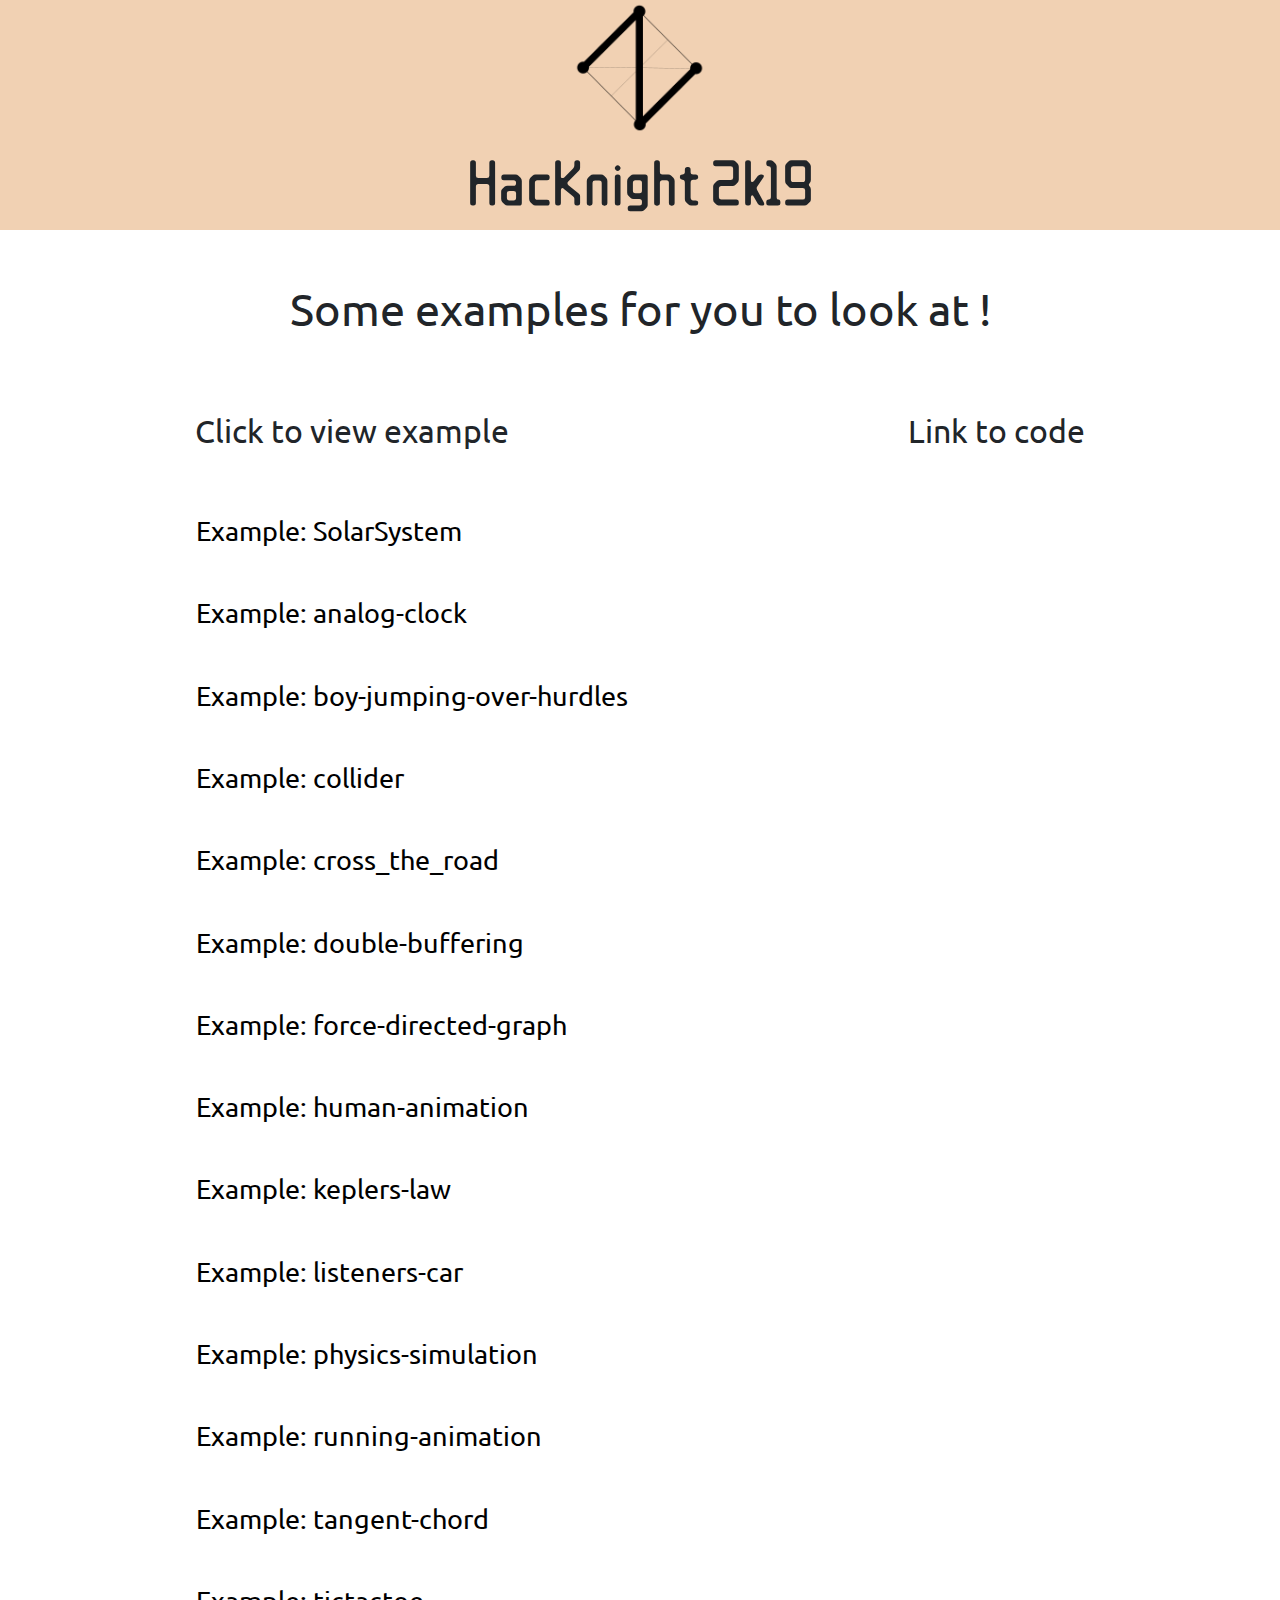
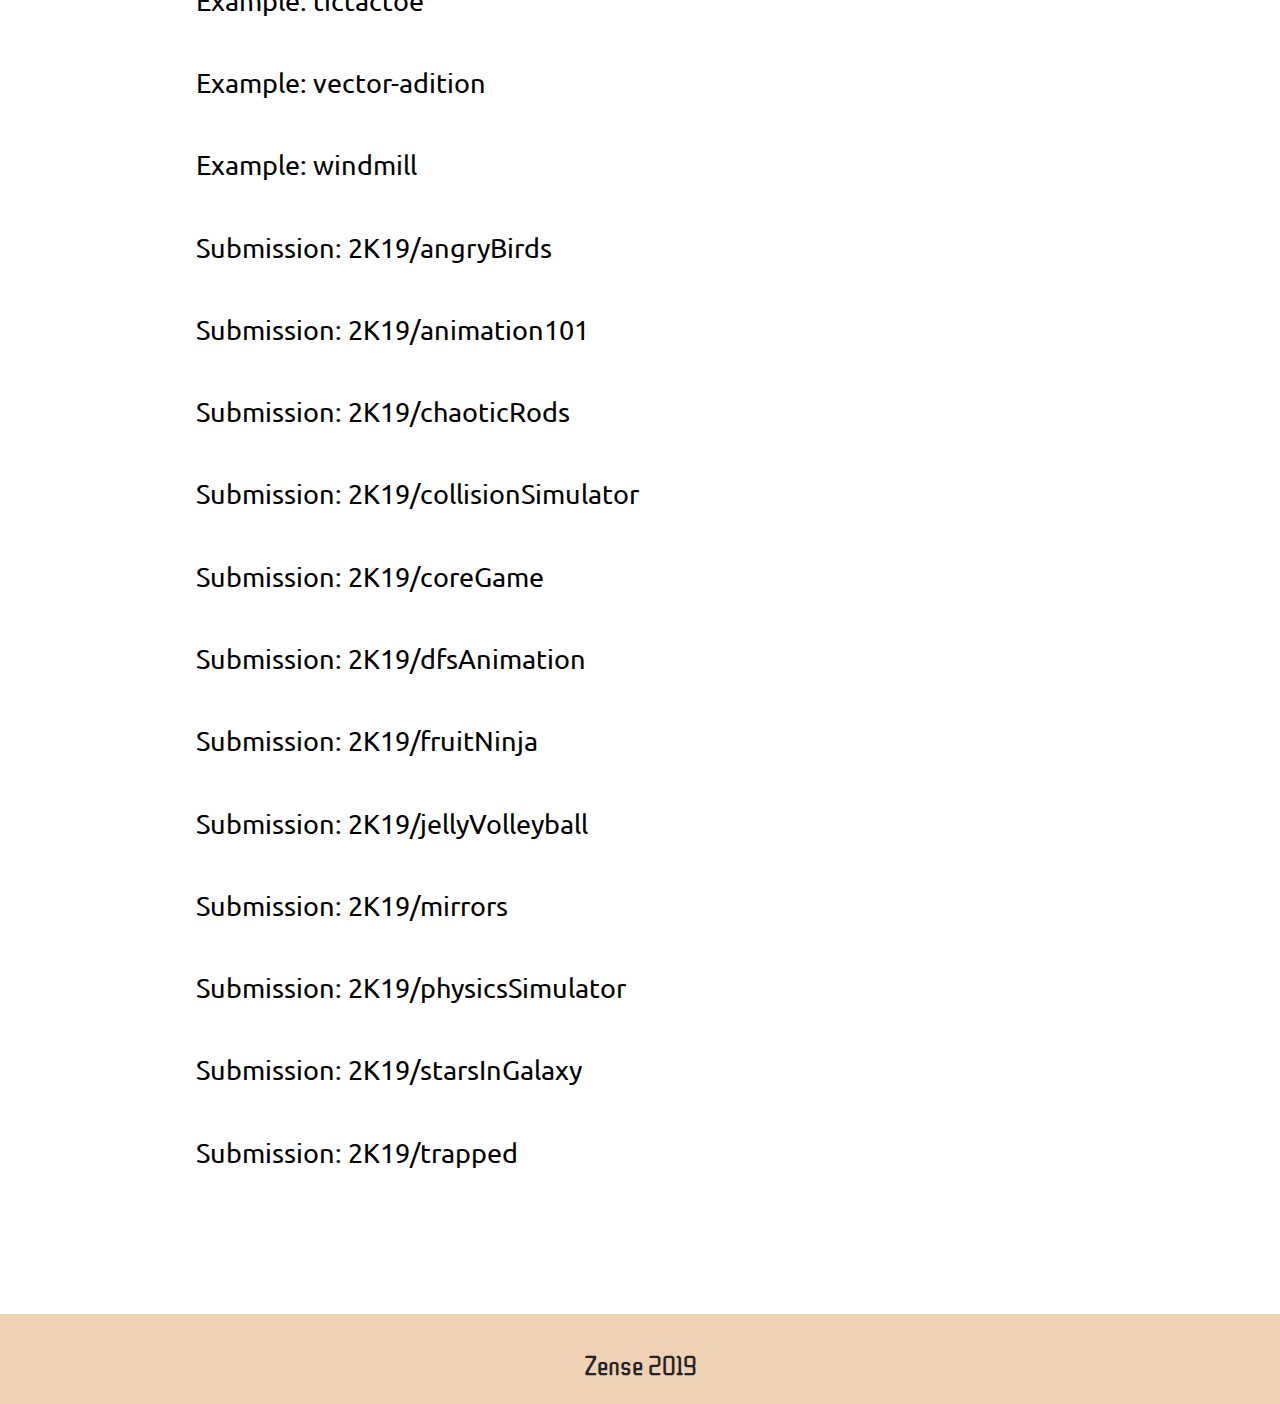
==== index.html @ ba2a3035 "Updated the frontend and the script" ====
<!DOCTYPE html>
<html lang=en>
	<head>
		<title>Zense HacKnight 2k19</title>
		<link rel="stylesheet" type="text/css" href="style.css"></link>
	
	<link rel="stylesheet" href="https://stackpath.bootstrapcdn.com/bootstrap/4.3.1/css/bootstrap.min.css" integrity="sha384-ggOyR0iXCbMQv3Xipma34MD+dH/1fQ784/j6cY/iJTQUOhcWr7x9JvoRxT2MZw1T" crossorigin="anonymous">
	<link rel ="stylesheet" href="https://cdnjs.cloudflare.com/ajax/libs/font-awesome/5.11.2/css/all.css" integrity="sha256-46qynGAkLSFpVbEBog43gvNhfrOj+BmwXdxFgVK/Kvc=" crossorigin="anonymous" /></head>
	<link href="https://fonts.googleapis.com/css?family=Ubuntu|ZCOOL+QingKe+HuangYou&display=swap" rel="stylesheet">
	<body>
		<header id="title" class="ml-auto mr-auto"><img src="./zense.png" alt="Zense" /><br />HacKnight 2k19</header>

		<label for="#links" id="label">Some examples for you to look at !</label>
		<div class="col-12 col-lg-9 ml-lg-auto mr-lg-auto">

		<div class="card border-0">
			<div class="card-body">
			<p class="guide mr-auto">Click to view example</p>
			<p class="guide float-right">Link to code</p>
		</div>
		</div>

		<div class="card border-0">
			<div class="card-body">
				<a href="./examples/SolarSystem/index.html" class="link mr-auto" target="_blank">Example: SolarSystem</a> <br>
				<a href="https://github.com/zense/Canvas-Competition/tree/examples/SolarSystem" class="link ml-auto" target="_blank"><i class="fab fa-github"></i></a><br>
			</div>
		</div>

		<div class="card border-0">
			<div class="card-body">
				<a href="./examples/analog-clock/index.html" class="link mr-auto" target="_blank">Example: analog-clock</a> <br>
				<a href="https://github.com/zense/Canvas-Competition/tree/examples/analog-clock" class="link ml-auto" target="_blank"><i class="fab fa-github"></i></a><br>
			</div>
		</div>

		<div class="card border-0">
			<div class="card-body">
				<a href="./examples/boy-jumping-over-hurdles/index.html" class="link mr-auto" target="_blank">Example: boy-jumping-over-hurdles</a> <br>
				<a href="https://github.com/zense/Canvas-Competition/tree/examples/boy-jumping-over-hurdles" class="link ml-auto" target="_blank"><i class="fab fa-github"></i></a><br>
			</div>
		</div>

		<div class="card border-0">
			<div class="card-body">
				<a href="./examples/collider/index.html" class="link mr-auto" target="_blank">Example: collider</a> <br>
				<a href="https://github.com/zense/Canvas-Competition/tree/examples/collider" class="link ml-auto" target="_blank"><i class="fab fa-github"></i></a><br>
			</div>
		</div>

		<div class="card border-0">
			<div class="card-body">
				<a href="./examples/cross_the_road/index.html" class="link mr-auto" target="_blank">Example: cross_the_road</a> <br>
				<a href="https://github.com/zense/Canvas-Competition/tree/examples/cross_the_road" class="link ml-auto" target="_blank"><i class="fab fa-github"></i></a><br>
			</div>
		</div>

		<div class="card border-0">
			<div class="card-body">
				<a href="./examples/double-buffering/index.html" class="link mr-auto" target="_blank">Example: double-buffering</a> <br>
				<a href="https://github.com/zense/Canvas-Competition/tree/examples/double-buffering" class="link ml-auto" target="_blank"><i class="fab fa-github"></i></a><br>
			</div>
		</div>

		<div class="card border-0">
			<div class="card-body">
				<a href="./examples/force-directed-graph/index.html" class="link mr-auto" target="_blank">Example: force-directed-graph</a> <br>
				<a href="https://github.com/zense/Canvas-Competition/tree/examples/force-directed-graph" class="link ml-auto" target="_blank"><i class="fab fa-github"></i></a><br>
			</div>
		</div>

		<div class="card border-0">
			<div class="card-body">
				<a href="./examples/human-animation/index.html" class="link mr-auto" target="_blank">Example: human-animation</a> <br>
				<a href="https://github.com/zense/Canvas-Competition/tree/examples/human-animation" class="link ml-auto" target="_blank"><i class="fab fa-github"></i></a><br>
			</div>
		</div>

		<div class="card border-0">
			<div class="card-body">
				<a href="./examples/keplers-law/index.html" class="link mr-auto" target="_blank">Example: keplers-law</a> <br>
				<a href="https://github.com/zense/Canvas-Competition/tree/examples/keplers-law" class="link ml-auto" target="_blank"><i class="fab fa-github"></i></a><br>
			</div>
		</div>

		<div class="card border-0">
			<div class="card-body">
				<a href="./examples/listeners-car/index.html" class="link mr-auto" target="_blank">Example: listeners-car</a> <br>
				<a href="https://github.com/zense/Canvas-Competition/tree/examples/listeners-car" class="link ml-auto" target="_blank"><i class="fab fa-github"></i></a><br>
			</div>
		</div>

		<div class="card border-0">
			<div class="card-body">
				<a href="./examples/physics-simulation/index.html" class="link mr-auto" target="_blank">Example: physics-simulation</a> <br>
				<a href="https://github.com/zense/Canvas-Competition/tree/examples/physics-simulation" class="link ml-auto" target="_blank"><i class="fab fa-github"></i></a><br>
			</div>
		</div>

		<div class="card border-0">
			<div class="card-body">
				<a href="./examples/running-animation/index.html" class="link mr-auto" target="_blank">Example: running-animation</a> <br>
				<a href="https://github.com/zense/Canvas-Competition/tree/examples/running-animation" class="link ml-auto" target="_blank"><i class="fab fa-github"></i></a><br>
			</div>
		</div>

		<div class="card border-0">
			<div class="card-body">
				<a href="./examples/tangent-chord/index.html" class="link mr-auto" target="_blank">Example: tangent-chord</a> <br>
				<a href="https://github.com/zense/Canvas-Competition/tree/examples/tangent-chord" class="link ml-auto" target="_blank"><i class="fab fa-github"></i></a><br>
			</div>
		</div>

		<div class="card border-0">
			<div class="card-body">
				<a href="./examples/tictactoe/index.html" class="link mr-auto" target="_blank">Example: tictactoe</a> <br>
				<a href="https://github.com/zense/Canvas-Competition/tree/examples/tictactoe" class="link ml-auto" target="_blank"><i class="fab fa-github"></i></a><br>
			</div>
		</div>

		<div class="card border-0">
			<div class="card-body">
				<a href="./examples/vector-adition/index.html" class="link mr-auto" target="_blank">Example: vector-adition</a> <br>
				<a href="https://github.com/zense/Canvas-Competition/tree/examples/vector-adition" class="link ml-auto" target="_blank"><i class="fab fa-github"></i></a><br>
			</div>
		</div>

		<div class="card border-0">
			<div class="card-body">
				<a href="./examples/windmill/index.html" class="link mr-auto" target="_blank">Example: windmill</a> <br>
				<a href="https://github.com/zense/Canvas-Competition/tree/examples/windmill" class="link ml-auto" target="_blank"><i class="fab fa-github"></i></a><br>
			</div>
		</div>

		<div class="card border-0">
			<div class="card-body">
				<a href="./HacKnight2K19/angryBirds/index.html" class="link mr-auto" target="_blank">Submission: 2K19/angryBirds</a> <br>
				<a href="https://github.com/zense/Canvas-Competition/tree/HacKnight2K19/angryBirds" class="link ml-auto" target="_blank"><i class="fab fa-github"></i></a><br>
			</div>
		</div>

		<div class="card border-0">
			<div class="card-body">
				<a href="./HacKnight2K19/animation101/index.html" class="link mr-auto" target="_blank">Submission: 2K19/animation101</a> <br>
				<a href="https://github.com/zense/Canvas-Competition/tree/HacKnight2K19/animation101" class="link ml-auto" target="_blank"><i class="fab fa-github"></i></a><br>
			</div>
		</div>

		<div class="card border-0">
			<div class="card-body">
				<a href="./HacKnight2K19/chaoticRods/index.html" class="link mr-auto" target="_blank">Submission: 2K19/chaoticRods</a> <br>
				<a href="https://github.com/zense/Canvas-Competition/tree/HacKnight2K19/chaoticRods" class="link ml-auto" target="_blank"><i class="fab fa-github"></i></a><br>
			</div>
		</div>

		<div class="card border-0">
			<div class="card-body">
				<a href="./HacKnight2K19/collisionSimulator/index.html" class="link mr-auto" target="_blank">Submission: 2K19/collisionSimulator</a> <br>
				<a href="https://github.com/zense/Canvas-Competition/tree/HacKnight2K19/collisionSimulator" class="link ml-auto" target="_blank"><i class="fab fa-github"></i></a><br>
			</div>
		</div>

		<div class="card border-0">
			<div class="card-body">
				<a href="./HacKnight2K19/coreGame/index.html" class="link mr-auto" target="_blank">Submission: 2K19/coreGame</a> <br>
				<a href="https://github.com/zense/Canvas-Competition/tree/HacKnight2K19/coreGame" class="link ml-auto" target="_blank"><i class="fab fa-github"></i></a><br>
			</div>
		</div>

		<div class="card border-0">
			<div class="card-body">
				<a href="./HacKnight2K19/dfsAnimation/index.html" class="link mr-auto" target="_blank">Submission: 2K19/dfsAnimation</a> <br>
				<a href="https://github.com/zense/Canvas-Competition/tree/HacKnight2K19/dfsAnimation" class="link ml-auto" target="_blank"><i class="fab fa-github"></i></a><br>
			</div>
		</div>

		<div class="card border-0">
			<div class="card-body">
				<a href="./HacKnight2K19/fruitNinja/index.html" class="link mr-auto" target="_blank">Submission: 2K19/fruitNinja</a> <br>
				<a href="https://github.com/zense/Canvas-Competition/tree/HacKnight2K19/fruitNinja" class="link ml-auto" target="_blank"><i class="fab fa-github"></i></a><br>
			</div>
		</div>

		<div class="card border-0">
			<div class="card-body">
				<a href="./HacKnight2K19/jellyVolleyball/index.html" class="link mr-auto" target="_blank">Submission: 2K19/jellyVolleyball</a> <br>
				<a href="https://github.com/zense/Canvas-Competition/tree/HacKnight2K19/jellyVolleyball" class="link ml-auto" target="_blank"><i class="fab fa-github"></i></a><br>
			</div>
		</div>

		<div class="card border-0">
			<div class="card-body">
				<a href="./HacKnight2K19/mirrors/index.html" class="link mr-auto" target="_blank">Submission: 2K19/mirrors</a> <br>
				<a href="https://github.com/zense/Canvas-Competition/tree/HacKnight2K19/mirrors" class="link ml-auto" target="_blank"><i class="fab fa-github"></i></a><br>
			</div>
		</div>

		<div class="card border-0">
			<div class="card-body">
				<a href="./HacKnight2K19/physicsSimulator/index.html" class="link mr-auto" target="_blank">Submission: 2K19/physicsSimulator</a> <br>
				<a href="https://github.com/zense/Canvas-Competition/tree/HacKnight2K19/physicsSimulator" class="link ml-auto" target="_blank"><i class="fab fa-github"></i></a><br>
			</div>
		</div>

		<div class="card border-0">
			<div class="card-body">
				<a href="./HacKnight2K19/starsInGalaxy/index.html" class="link mr-auto" target="_blank">Submission: 2K19/starsInGalaxy</a> <br>
				<a href="https://github.com/zense/Canvas-Competition/tree/HacKnight2K19/starsInGalaxy" class="link ml-auto" target="_blank"><i class="fab fa-github"></i></a><br>
			</div>
		</div>

		<div class="card border-0">
			<div class="card-body">
				<a href="./HacKnight2K19/trapped/index.html" class="link mr-auto" target="_blank">Submission: 2K19/trapped</a> <br>
				<a href="https://github.com/zense/Canvas-Competition/tree/HacKnight2K19/trapped" class="link ml-auto" target="_blank"><i class="fab fa-github"></i></a><br>
			</div>
		</div>

		</div>
			
		<br /><br /><br /><br /><br />
		<footer id="ending">Zense 2019</footer></body>
</html>
---- style.css ----
html, body{
    width: 100vw;
    height: 100vh;
    padding: 0;
    margin: 0;
    text-decoration: none;
}

img{
    max-width: 15vh;
    max-height: 15vw;
}

header{
    font-family: 'ZCOOL QingKe HuangYou', cursive;
}

#title{
    padding: 0;
    margin: 0;
    
    position: relative;
    
    top: 0;
    left: 0;

    width: 100vw;
    height: auto;
    
    background-color: rgba(238, 198, 160, 0.8);
    text-align: center;
    font-size: 7vh;
}

#ending{
    padding: 0;
    padding-top: 3.4vh;    
    position: relative;

    width: 100vw;
    height: 10vh;
    
    background-color: rgba(238, 198, 160, 0.8);
    text-align: center;
    font-family: 'ZCOOL QingKe HuangYou', cursive;
    font-size: 3vh;
}

#label{
    width: 100vw;
    font-size: 5vh;
    position: relative;
    margin: 5vh;
    margin-right: 0;
    margin-left: 0;
    text-align: center;
    font-family: 'Ubuntu', sans-serif;
}

.guide{
    width: auto;
    font-size: 3.5vh;
    font-family: 'Ubuntu', sans-serif;
}

.link{
    text-decoration: none;
    color: black;
    font-family: 'Ubuntu', sans-serif;
    font-size: 3vh;
    margin: 0.1vh;
}

.card{
    width: auto;
    text-align: center;
    border: 0px black;
}

.card-body{
    display: flex;
    flex-direction: row;
    width: auto;
    font-family: 'Ubuntu', sans-serif;
}

.ml-auto{
    padding-right: 5vw;
}

@media (max-width: 768px){
    #title{
        font: Helvetica;
        font-size: 5vw;
    }

    .col-12{
        padding: 0;
        margin: 0;
    }
}
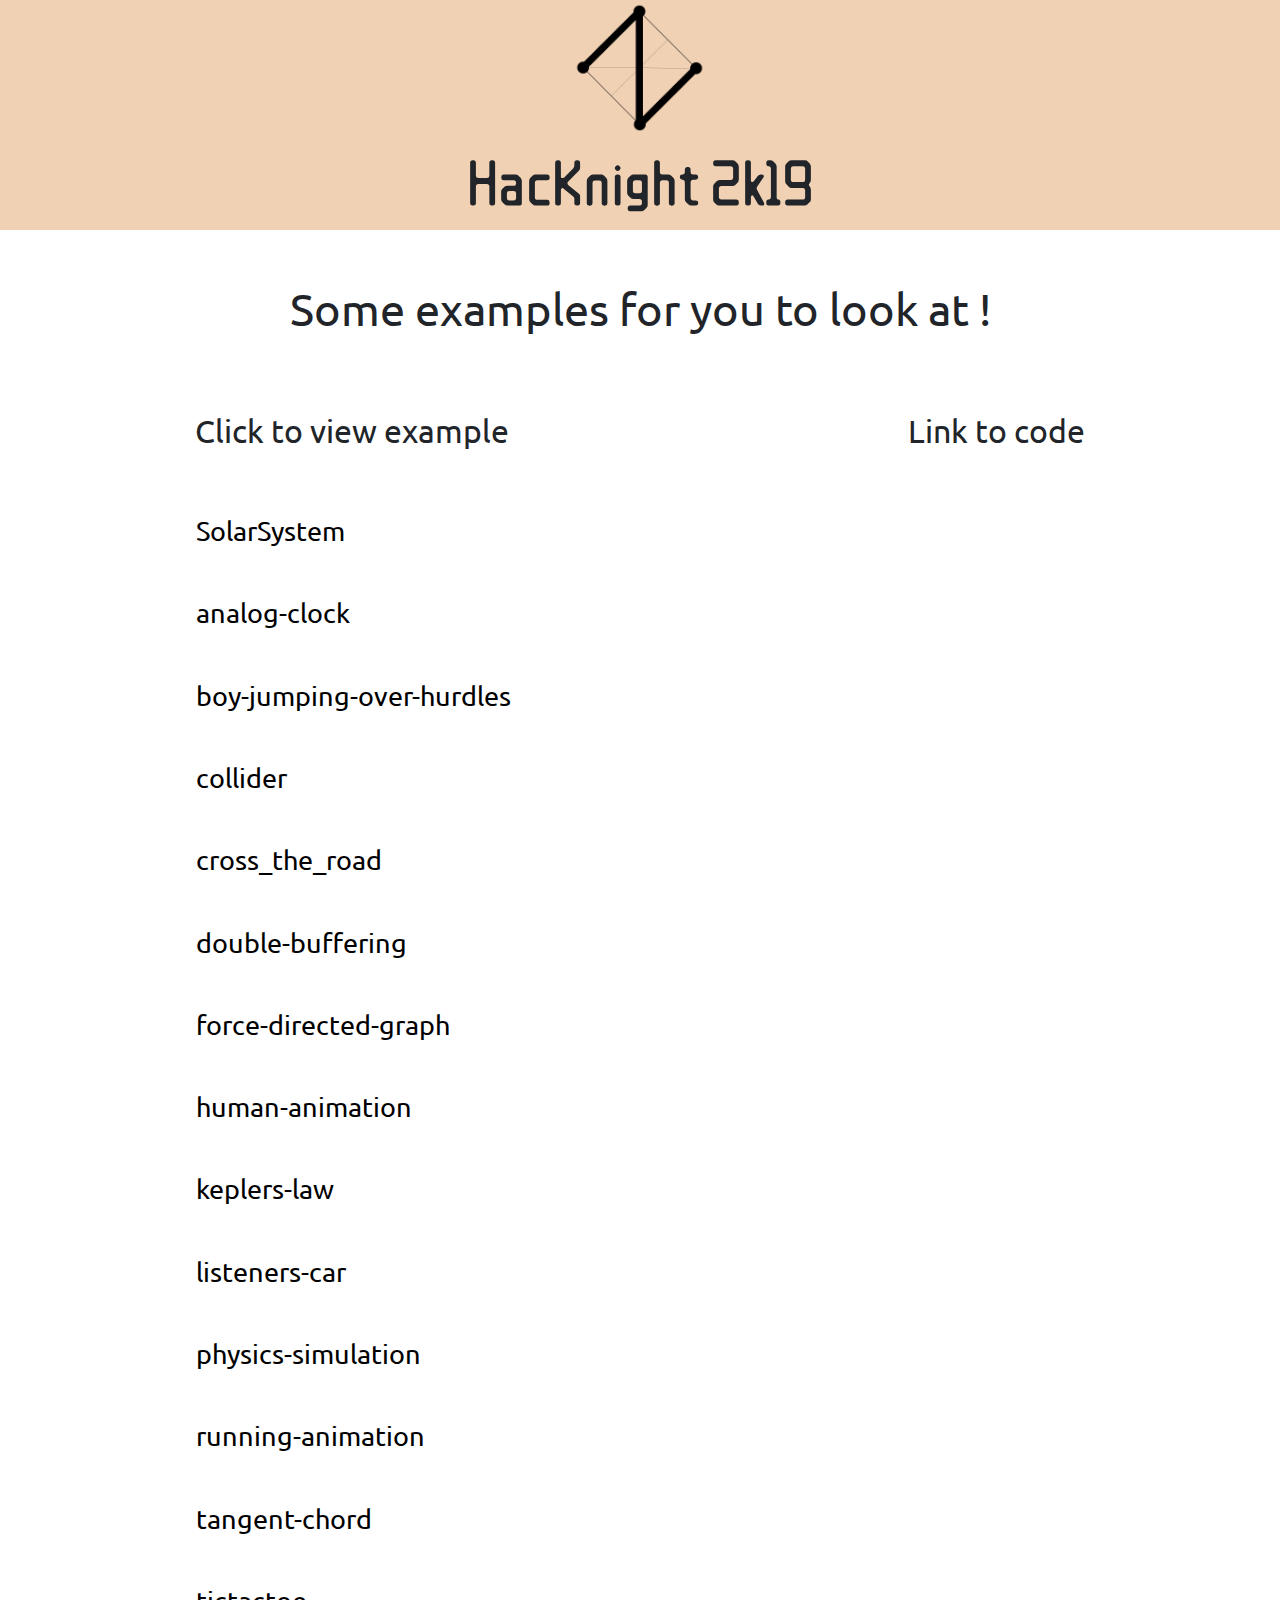
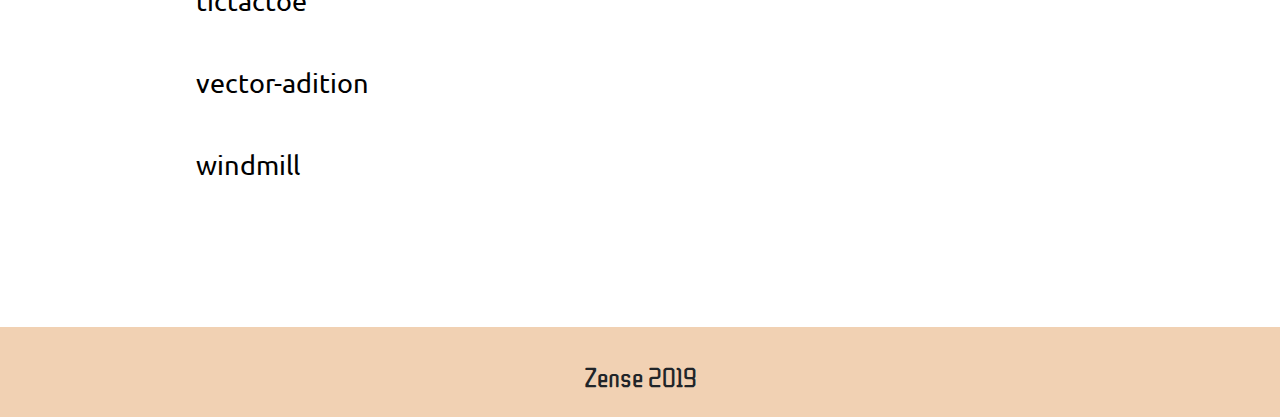
==== commit 2f43aad5: "Updated the frontend and the script" ====
--- a/index.html
+++ b/index.html
@@ -22,197 +22,113 @@
 
 		<div class="card border-0">
 			<div class="card-body">
-				<a href="./examples/SolarSystem/index.html" class="link mr-auto" target="_blank">Example: SolarSystem</a> <br>
+				<a href="./examples/SolarSystem/index.html" class="link mr-auto" target="_blank">SolarSystem</a> <br>
 				<a href="https://github.com/zense/Canvas-Competition/tree/examples/SolarSystem" class="link ml-auto" target="_blank"><i class="fab fa-github"></i></a><br>
 			</div>
 		</div>
 
 		<div class="card border-0">
 			<div class="card-body">
-				<a href="./examples/analog-clock/index.html" class="link mr-auto" target="_blank">Example: analog-clock</a> <br>
+				<a href="./examples/analog-clock/index.html" class="link mr-auto" target="_blank">analog-clock</a> <br>
 				<a href="https://github.com/zense/Canvas-Competition/tree/examples/analog-clock" class="link ml-auto" target="_blank"><i class="fab fa-github"></i></a><br>
 			</div>
 		</div>
 
 		<div class="card border-0">
 			<div class="card-body">
-				<a href="./examples/boy-jumping-over-hurdles/index.html" class="link mr-auto" target="_blank">Example: boy-jumping-over-hurdles</a> <br>
+				<a href="./examples/boy-jumping-over-hurdles/index.html" class="link mr-auto" target="_blank">boy-jumping-over-hurdles</a> <br>
 				<a href="https://github.com/zense/Canvas-Competition/tree/examples/boy-jumping-over-hurdles" class="link ml-auto" target="_blank"><i class="fab fa-github"></i></a><br>
 			</div>
 		</div>
 
 		<div class="card border-0">
 			<div class="card-body">
-				<a href="./examples/collider/index.html" class="link mr-auto" target="_blank">Example: collider</a> <br>
+				<a href="./examples/collider/index.html" class="link mr-auto" target="_blank">collider</a> <br>
 				<a href="https://github.com/zense/Canvas-Competition/tree/examples/collider" class="link ml-auto" target="_blank"><i class="fab fa-github"></i></a><br>
 			</div>
 		</div>
 
 		<div class="card border-0">
 			<div class="card-body">
-				<a href="./examples/cross_the_road/index.html" class="link mr-auto" target="_blank">Example: cross_the_road</a> <br>
+				<a href="./examples/cross_the_road/index.html" class="link mr-auto" target="_blank">cross_the_road</a> <br>
 				<a href="https://github.com/zense/Canvas-Competition/tree/examples/cross_the_road" class="link ml-auto" target="_blank"><i class="fab fa-github"></i></a><br>
 			</div>
 		</div>
 
 		<div class="card border-0">
 			<div class="card-body">
-				<a href="./examples/double-buffering/index.html" class="link mr-auto" target="_blank">Example: double-buffering</a> <br>
+				<a href="./examples/double-buffering/index.html" class="link mr-auto" target="_blank">double-buffering</a> <br>
 				<a href="https://github.com/zense/Canvas-Competition/tree/examples/double-buffering" class="link ml-auto" target="_blank"><i class="fab fa-github"></i></a><br>
 			</div>
 		</div>
 
 		<div class="card border-0">
 			<div class="card-body">
-				<a href="./examples/force-directed-graph/index.html" class="link mr-auto" target="_blank">Example: force-directed-graph</a> <br>
+				<a href="./examples/force-directed-graph/index.html" class="link mr-auto" target="_blank">force-directed-graph</a> <br>
 				<a href="https://github.com/zense/Canvas-Competition/tree/examples/force-directed-graph" class="link ml-auto" target="_blank"><i class="fab fa-github"></i></a><br>
 			</div>
 		</div>
 
 		<div class="card border-0">
 			<div class="card-body">
-				<a href="./examples/human-animation/index.html" class="link mr-auto" target="_blank">Example: human-animation</a> <br>
+				<a href="./examples/human-animation/index.html" class="link mr-auto" target="_blank">human-animation</a> <br>
 				<a href="https://github.com/zense/Canvas-Competition/tree/examples/human-animation" class="link ml-auto" target="_blank"><i class="fab fa-github"></i></a><br>
 			</div>
 		</div>
 
 		<div class="card border-0">
 			<div class="card-body">
-				<a href="./examples/keplers-law/index.html" class="link mr-auto" target="_blank">Example: keplers-law</a> <br>
+				<a href="./examples/keplers-law/index.html" class="link mr-auto" target="_blank">keplers-law</a> <br>
 				<a href="https://github.com/zense/Canvas-Competition/tree/examples/keplers-law" class="link ml-auto" target="_blank"><i class="fab fa-github"></i></a><br>
 			</div>
 		</div>
 
 		<div class="card border-0">
 			<div class="card-body">
-				<a href="./examples/listeners-car/index.html" class="link mr-auto" target="_blank">Example: listeners-car</a> <br>
+				<a href="./examples/listeners-car/index.html" class="link mr-auto" target="_blank">listeners-car</a> <br>
 				<a href="https://github.com/zense/Canvas-Competition/tree/examples/listeners-car" class="link ml-auto" target="_blank"><i class="fab fa-github"></i></a><br>
 			</div>
 		</div>
 
 		<div class="card border-0">
 			<div class="card-body">
-				<a href="./examples/physics-simulation/index.html" class="link mr-auto" target="_blank">Example: physics-simulation</a> <br>
+				<a href="./examples/physics-simulation/index.html" class="link mr-auto" target="_blank">physics-simulation</a> <br>
 				<a href="https://github.com/zense/Canvas-Competition/tree/examples/physics-simulation" class="link ml-auto" target="_blank"><i class="fab fa-github"></i></a><br>
 			</div>
 		</div>
 
 		<div class="card border-0">
 			<div class="card-body">
-				<a href="./examples/running-animation/index.html" class="link mr-auto" target="_blank">Example: running-animation</a> <br>
+				<a href="./examples/running-animation/index.html" class="link mr-auto" target="_blank">running-animation</a> <br>
 				<a href="https://github.com/zense/Canvas-Competition/tree/examples/running-animation" class="link ml-auto" target="_blank"><i class="fab fa-github"></i></a><br>
 			</div>
 		</div>
 
 		<div class="card border-0">
 			<div class="card-body">
-				<a href="./examples/tangent-chord/index.html" class="link mr-auto" target="_blank">Example: tangent-chord</a> <br>
+				<a href="./examples/tangent-chord/index.html" class="link mr-auto" target="_blank">tangent-chord</a> <br>
 				<a href="https://github.com/zense/Canvas-Competition/tree/examples/tangent-chord" class="link ml-auto" target="_blank"><i class="fab fa-github"></i></a><br>
 			</div>
 		</div>
 
 		<div class="card border-0">
 			<div class="card-body">
-				<a href="./examples/tictactoe/index.html" class="link mr-auto" target="_blank">Example: tictactoe</a> <br>
+				<a href="./examples/tictactoe/index.html" class="link mr-auto" target="_blank">tictactoe</a> <br>
 				<a href="https://github.com/zense/Canvas-Competition/tree/examples/tictactoe" class="link ml-auto" target="_blank"><i class="fab fa-github"></i></a><br>
 			</div>
 		</div>
 
 		<div class="card border-0">
 			<div class="card-body">
-				<a href="./examples/vector-adition/index.html" class="link mr-auto" target="_blank">Example: vector-adition</a> <br>
+				<a href="./examples/vector-adition/index.html" class="link mr-auto" target="_blank">vector-adition</a> <br>
 				<a href="https://github.com/zense/Canvas-Competition/tree/examples/vector-adition" class="link ml-auto" target="_blank"><i class="fab fa-github"></i></a><br>
 			</div>
 		</div>
 
 		<div class="card border-0">
 			<div class="card-body">
-				<a href="./examples/windmill/index.html" class="link mr-auto" target="_blank">Example: windmill</a> <br>
+				<a href="./examples/windmill/index.html" class="link mr-auto" target="_blank">windmill</a> <br>
 				<a href="https://github.com/zense/Canvas-Competition/tree/examples/windmill" class="link ml-auto" target="_blank"><i class="fab fa-github"></i></a><br>
-			</div>
-		</div>
-
-		<div class="card border-0">
-			<div class="card-body">
-				<a href="./HacKnight2K19/angryBirds/index.html" class="link mr-auto" target="_blank">Submission: 2K19/angryBirds</a> <br>
-				<a href="https://github.com/zense/Canvas-Competition/tree/HacKnight2K19/angryBirds" class="link ml-auto" target="_blank"><i class="fab fa-github"></i></a><br>
-			</div>
-		</div>
-
-		<div class="card border-0">
-			<div class="card-body">
-				<a href="./HacKnight2K19/animation101/index.html" class="link mr-auto" target="_blank">Submission: 2K19/animation101</a> <br>
-				<a href="https://github.com/zense/Canvas-Competition/tree/HacKnight2K19/animation101" class="link ml-auto" target="_blank"><i class="fab fa-github"></i></a><br>
-			</div>
-		</div>
-
-		<div class="card border-0">
-			<div class="card-body">
-				<a href="./HacKnight2K19/chaoticRods/index.html" class="link mr-auto" target="_blank">Submission: 2K19/chaoticRods</a> <br>
-				<a href="https://github.com/zense/Canvas-Competition/tree/HacKnight2K19/chaoticRods" class="link ml-auto" target="_blank"><i class="fab fa-github"></i></a><br>
-			</div>
-		</div>
-
-		<div class="card border-0">
-			<div class="card-body">
-				<a href="./HacKnight2K19/collisionSimulator/index.html" class="link mr-auto" target="_blank">Submission: 2K19/collisionSimulator</a> <br>
-				<a href="https://github.com/zense/Canvas-Competition/tree/HacKnight2K19/collisionSimulator" class="link ml-auto" target="_blank"><i class="fab fa-github"></i></a><br>
-			</div>
-		</div>
-
-		<div class="card border-0">
-			<div class="card-body">
-				<a href="./HacKnight2K19/coreGame/index.html" class="link mr-auto" target="_blank">Submission: 2K19/coreGame</a> <br>
-				<a href="https://github.com/zense/Canvas-Competition/tree/HacKnight2K19/coreGame" class="link ml-auto" target="_blank"><i class="fab fa-github"></i></a><br>
-			</div>
-		</div>
-
-		<div class="card border-0">
-			<div class="card-body">
-				<a href="./HacKnight2K19/dfsAnimation/index.html" class="link mr-auto" target="_blank">Submission: 2K19/dfsAnimation</a> <br>
-				<a href="https://github.com/zense/Canvas-Competition/tree/HacKnight2K19/dfsAnimation" class="link ml-auto" target="_blank"><i class="fab fa-github"></i></a><br>
-			</div>
-		</div>
-
-		<div class="card border-0">
-			<div class="card-body">
-				<a href="./HacKnight2K19/fruitNinja/index.html" class="link mr-auto" target="_blank">Submission: 2K19/fruitNinja</a> <br>
-				<a href="https://github.com/zense/Canvas-Competition/tree/HacKnight2K19/fruitNinja" class="link ml-auto" target="_blank"><i class="fab fa-github"></i></a><br>
-			</div>
-		</div>
-
-		<div class="card border-0">
-			<div class="card-body">
-				<a href="./HacKnight2K19/jellyVolleyball/index.html" class="link mr-auto" target="_blank">Submission: 2K19/jellyVolleyball</a> <br>
-				<a href="https://github.com/zense/Canvas-Competition/tree/HacKnight2K19/jellyVolleyball" class="link ml-auto" target="_blank"><i class="fab fa-github"></i></a><br>
-			</div>
-		</div>
-
-		<div class="card border-0">
-			<div class="card-body">
-				<a href="./HacKnight2K19/mirrors/index.html" class="link mr-auto" target="_blank">Submission: 2K19/mirrors</a> <br>
-				<a href="https://github.com/zense/Canvas-Competition/tree/HacKnight2K19/mirrors" class="link ml-auto" target="_blank"><i class="fab fa-github"></i></a><br>
-			</div>
-		</div>
-
-		<div class="card border-0">
-			<div class="card-body">
-				<a href="./HacKnight2K19/physicsSimulator/index.html" class="link mr-auto" target="_blank">Submission: 2K19/physicsSimulator</a> <br>
-				<a href="https://github.com/zense/Canvas-Competition/tree/HacKnight2K19/physicsSimulator" class="link ml-auto" target="_blank"><i class="fab fa-github"></i></a><br>
-			</div>
-		</div>
-
-		<div class="card border-0">
-			<div class="card-body">
-				<a href="./HacKnight2K19/starsInGalaxy/index.html" class="link mr-auto" target="_blank">Submission: 2K19/starsInGalaxy</a> <br>
-				<a href="https://github.com/zense/Canvas-Competition/tree/HacKnight2K19/starsInGalaxy" class="link ml-auto" target="_blank"><i class="fab fa-github"></i></a><br>
-			</div>
-		</div>
-
-		<div class="card border-0">
-			<div class="card-body">
-				<a href="./HacKnight2K19/trapped/index.html" class="link mr-auto" target="_blank">Submission: 2K19/trapped</a> <br>
-				<a href="https://github.com/zense/Canvas-Competition/tree/HacKnight2K19/trapped" class="link ml-auto" target="_blank"><i class="fab fa-github"></i></a><br>
 			</div>
 		</div>
 
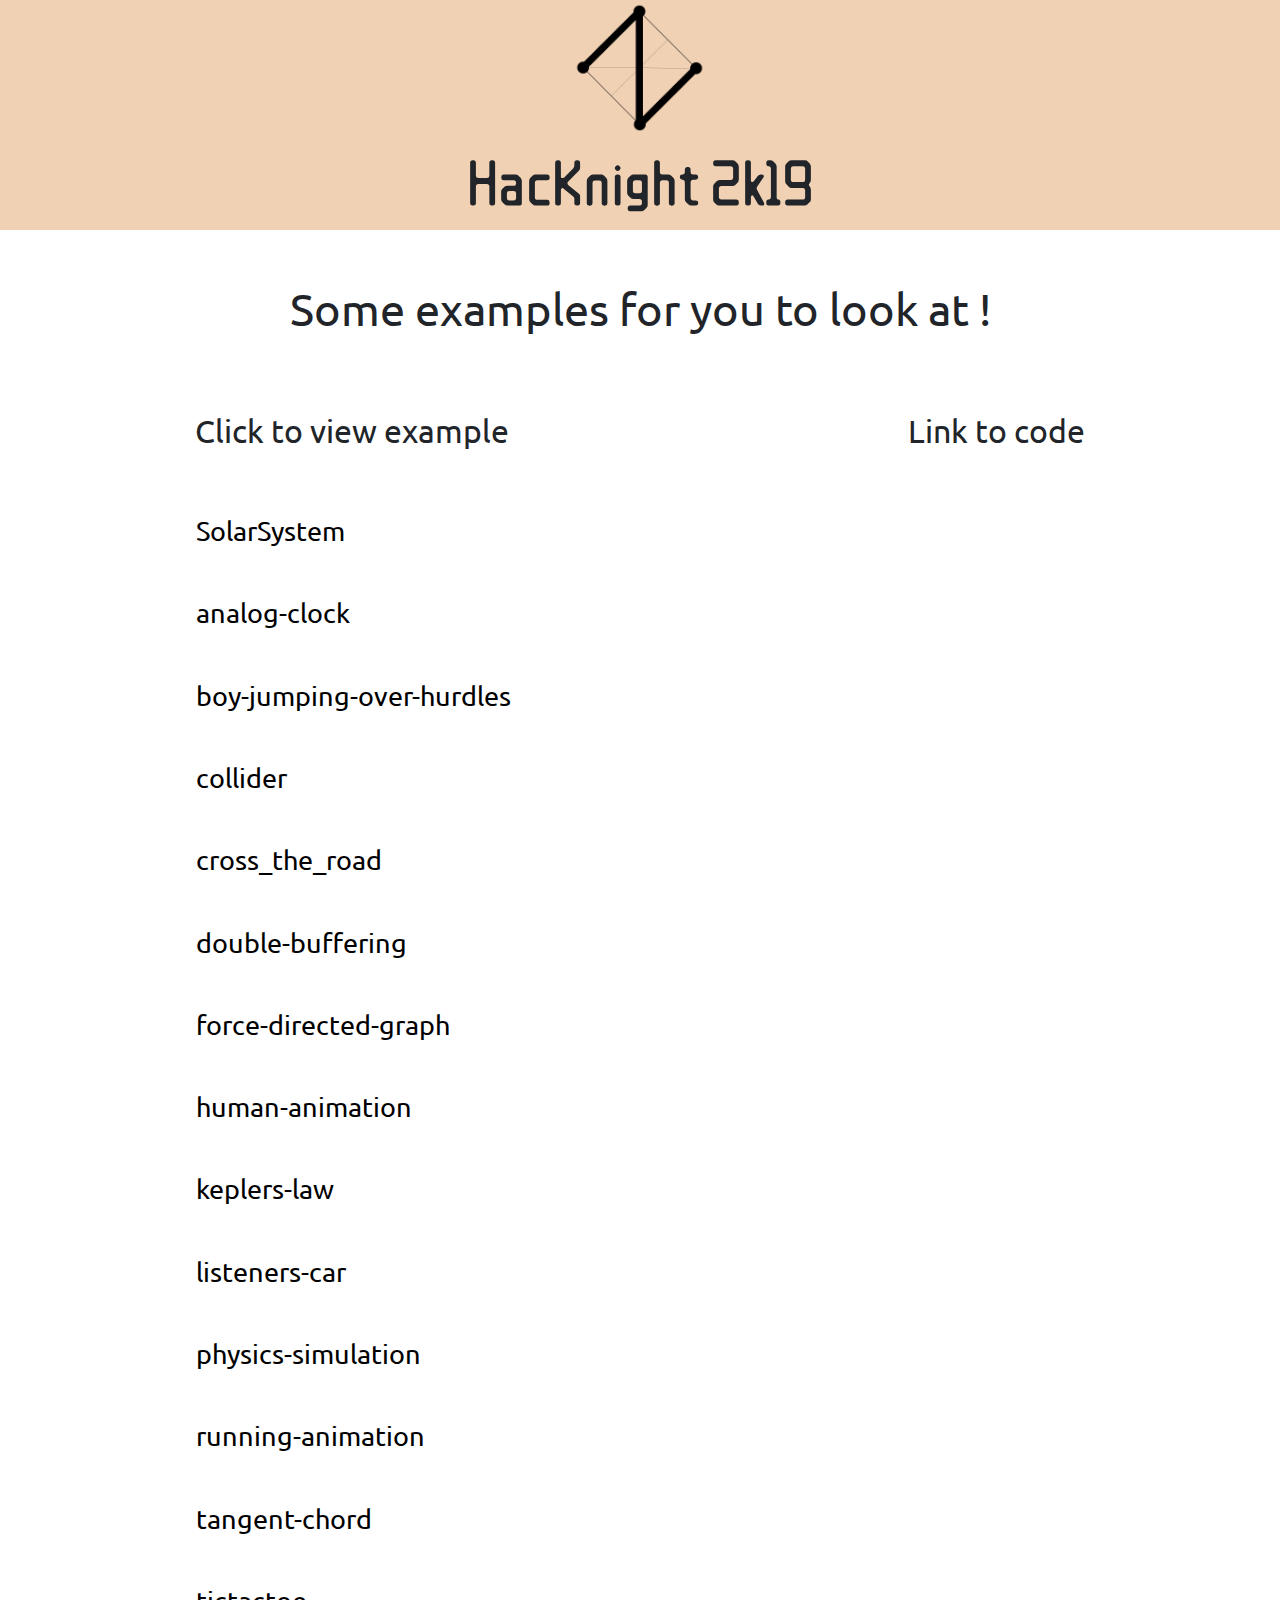
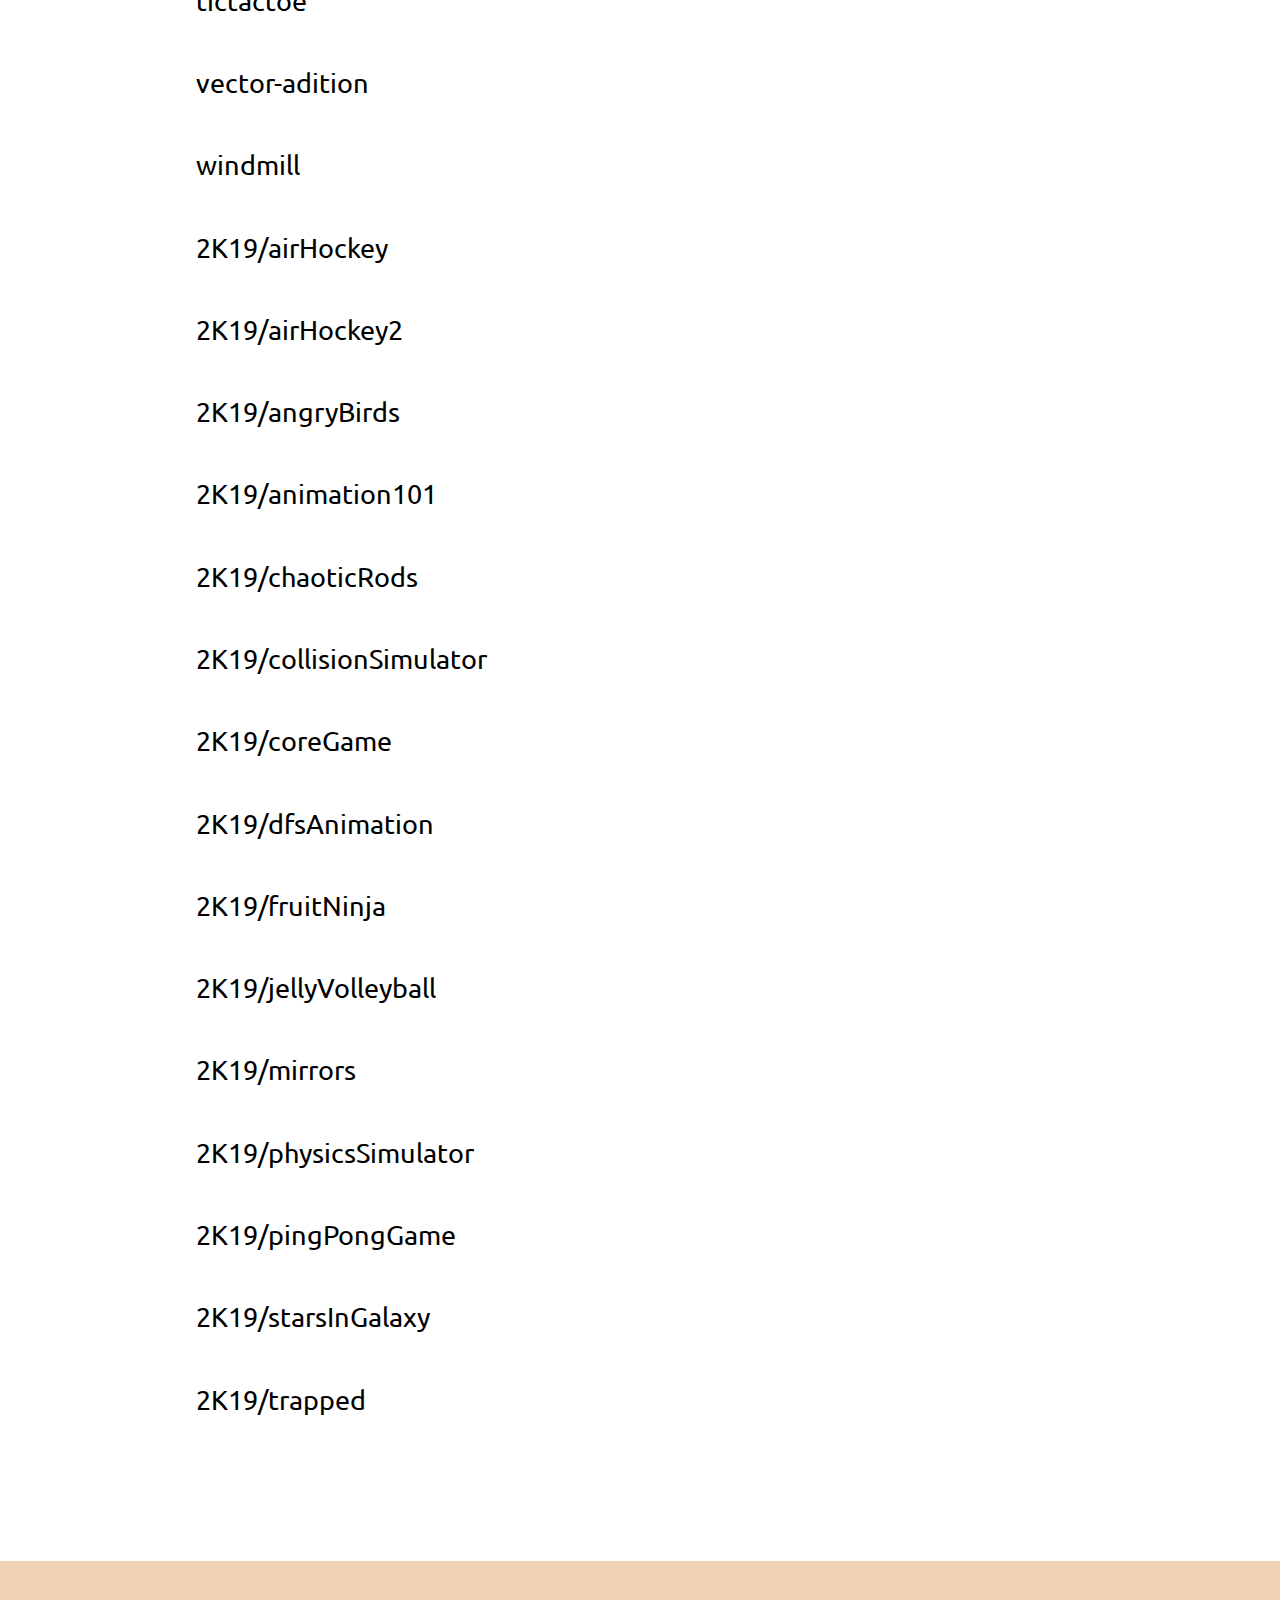
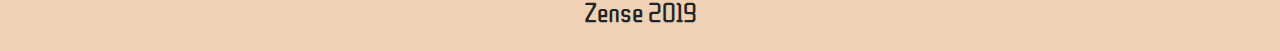
==== commit c1f77b3a: "Updated the frontend and the script" ====
--- a/index.html
+++ b/index.html
@@ -132,6 +132,111 @@
 			</div>
 		</div>
 
+		<div class="card border-0">
+			<div class="card-body">
+				<a href="./HacKnight2K19/airHockey/index.html" class="link mr-auto" target="_blank">2K19/airHockey</a> <br>
+				<a href="https://github.com/zense/Canvas-Competition/tree/HacKnight2K19/airHockey" class="link ml-auto" target="_blank"><i class="fab fa-github"></i></a><br>
+			</div>
+		</div>
+
+		<div class="card border-0">
+			<div class="card-body">
+				<a href="./HacKnight2K19/airHockey2/index.html" class="link mr-auto" target="_blank">2K19/airHockey2</a> <br>
+				<a href="https://github.com/zense/Canvas-Competition/tree/HacKnight2K19/airHockey2" class="link ml-auto" target="_blank"><i class="fab fa-github"></i></a><br>
+			</div>
+		</div>
+
+		<div class="card border-0">
+			<div class="card-body">
+				<a href="./HacKnight2K19/angryBirds/index.html" class="link mr-auto" target="_blank">2K19/angryBirds</a> <br>
+				<a href="https://github.com/zense/Canvas-Competition/tree/HacKnight2K19/angryBirds" class="link ml-auto" target="_blank"><i class="fab fa-github"></i></a><br>
+			</div>
+		</div>
+
+		<div class="card border-0">
+			<div class="card-body">
+				<a href="./HacKnight2K19/animation101/index.html" class="link mr-auto" target="_blank">2K19/animation101</a> <br>
+				<a href="https://github.com/zense/Canvas-Competition/tree/HacKnight2K19/animation101" class="link ml-auto" target="_blank"><i class="fab fa-github"></i></a><br>
+			</div>
+		</div>
+
+		<div class="card border-0">
+			<div class="card-body">
+				<a href="./HacKnight2K19/chaoticRods/index.html" class="link mr-auto" target="_blank">2K19/chaoticRods</a> <br>
+				<a href="https://github.com/zense/Canvas-Competition/tree/HacKnight2K19/chaoticRods" class="link ml-auto" target="_blank"><i class="fab fa-github"></i></a><br>
+			</div>
+		</div>
+
+		<div class="card border-0">
+			<div class="card-body">
+				<a href="./HacKnight2K19/collisionSimulator/index.html" class="link mr-auto" target="_blank">2K19/collisionSimulator</a> <br>
+				<a href="https://github.com/zense/Canvas-Competition/tree/HacKnight2K19/collisionSimulator" class="link ml-auto" target="_blank"><i class="fab fa-github"></i></a><br>
+			</div>
+		</div>
+
+		<div class="card border-0">
+			<div class="card-body">
+				<a href="./HacKnight2K19/coreGame/index.html" class="link mr-auto" target="_blank">2K19/coreGame</a> <br>
+				<a href="https://github.com/zense/Canvas-Competition/tree/HacKnight2K19/coreGame" class="link ml-auto" target="_blank"><i class="fab fa-github"></i></a><br>
+			</div>
+		</div>
+
+		<div class="card border-0">
+			<div class="card-body">
+				<a href="./HacKnight2K19/dfsAnimation/index.html" class="link mr-auto" target="_blank">2K19/dfsAnimation</a> <br>
+				<a href="https://github.com/zense/Canvas-Competition/tree/HacKnight2K19/dfsAnimation" class="link ml-auto" target="_blank"><i class="fab fa-github"></i></a><br>
+			</div>
+		</div>
+
+		<div class="card border-0">
+			<div class="card-body">
+				<a href="./HacKnight2K19/fruitNinja/index.html" class="link mr-auto" target="_blank">2K19/fruitNinja</a> <br>
+				<a href="https://github.com/zense/Canvas-Competition/tree/HacKnight2K19/fruitNinja" class="link ml-auto" target="_blank"><i class="fab fa-github"></i></a><br>
+			</div>
+		</div>
+
+		<div class="card border-0">
+			<div class="card-body">
+				<a href="./HacKnight2K19/jellyVolleyball/index.html" class="link mr-auto" target="_blank">2K19/jellyVolleyball</a> <br>
+				<a href="https://github.com/zense/Canvas-Competition/tree/HacKnight2K19/jellyVolleyball" class="link ml-auto" target="_blank"><i class="fab fa-github"></i></a><br>
+			</div>
+		</div>
+
+		<div class="card border-0">
+			<div class="card-body">
+				<a href="./HacKnight2K19/mirrors/index.html" class="link mr-auto" target="_blank">2K19/mirrors</a> <br>
+				<a href="https://github.com/zense/Canvas-Competition/tree/HacKnight2K19/mirrors" class="link ml-auto" target="_blank"><i class="fab fa-github"></i></a><br>
+			</div>
+		</div>
+
+		<div class="card border-0">
+			<div class="card-body">
+				<a href="./HacKnight2K19/physicsSimulator/index.html" class="link mr-auto" target="_blank">2K19/physicsSimulator</a> <br>
+				<a href="https://github.com/zense/Canvas-Competition/tree/HacKnight2K19/physicsSimulator" class="link ml-auto" target="_blank"><i class="fab fa-github"></i></a><br>
+			</div>
+		</div>
+
+		<div class="card border-0">
+			<div class="card-body">
+				<a href="./HacKnight2K19/pingPongGame/index.html" class="link mr-auto" target="_blank">2K19/pingPongGame</a> <br>
+				<a href="https://github.com/zense/Canvas-Competition/tree/HacKnight2K19/pingPongGame" class="link ml-auto" target="_blank"><i class="fab fa-github"></i></a><br>
+			</div>
+		</div>
+
+		<div class="card border-0">
+			<div class="card-body">
+				<a href="./HacKnight2K19/starsInGalaxy/index.html" class="link mr-auto" target="_blank">2K19/starsInGalaxy</a> <br>
+				<a href="https://github.com/zense/Canvas-Competition/tree/HacKnight2K19/starsInGalaxy" class="link ml-auto" target="_blank"><i class="fab fa-github"></i></a><br>
+			</div>
+		</div>
+
+		<div class="card border-0">
+			<div class="card-body">
+				<a href="./HacKnight2K19/trapped/index.html" class="link mr-auto" target="_blank">2K19/trapped</a> <br>
+				<a href="https://github.com/zense/Canvas-Competition/tree/HacKnight2K19/trapped" class="link ml-auto" target="_blank"><i class="fab fa-github"></i></a><br>
+			</div>
+		</div>
+
 		</div>
 			
 		<br /><br /><br /><br /><br />
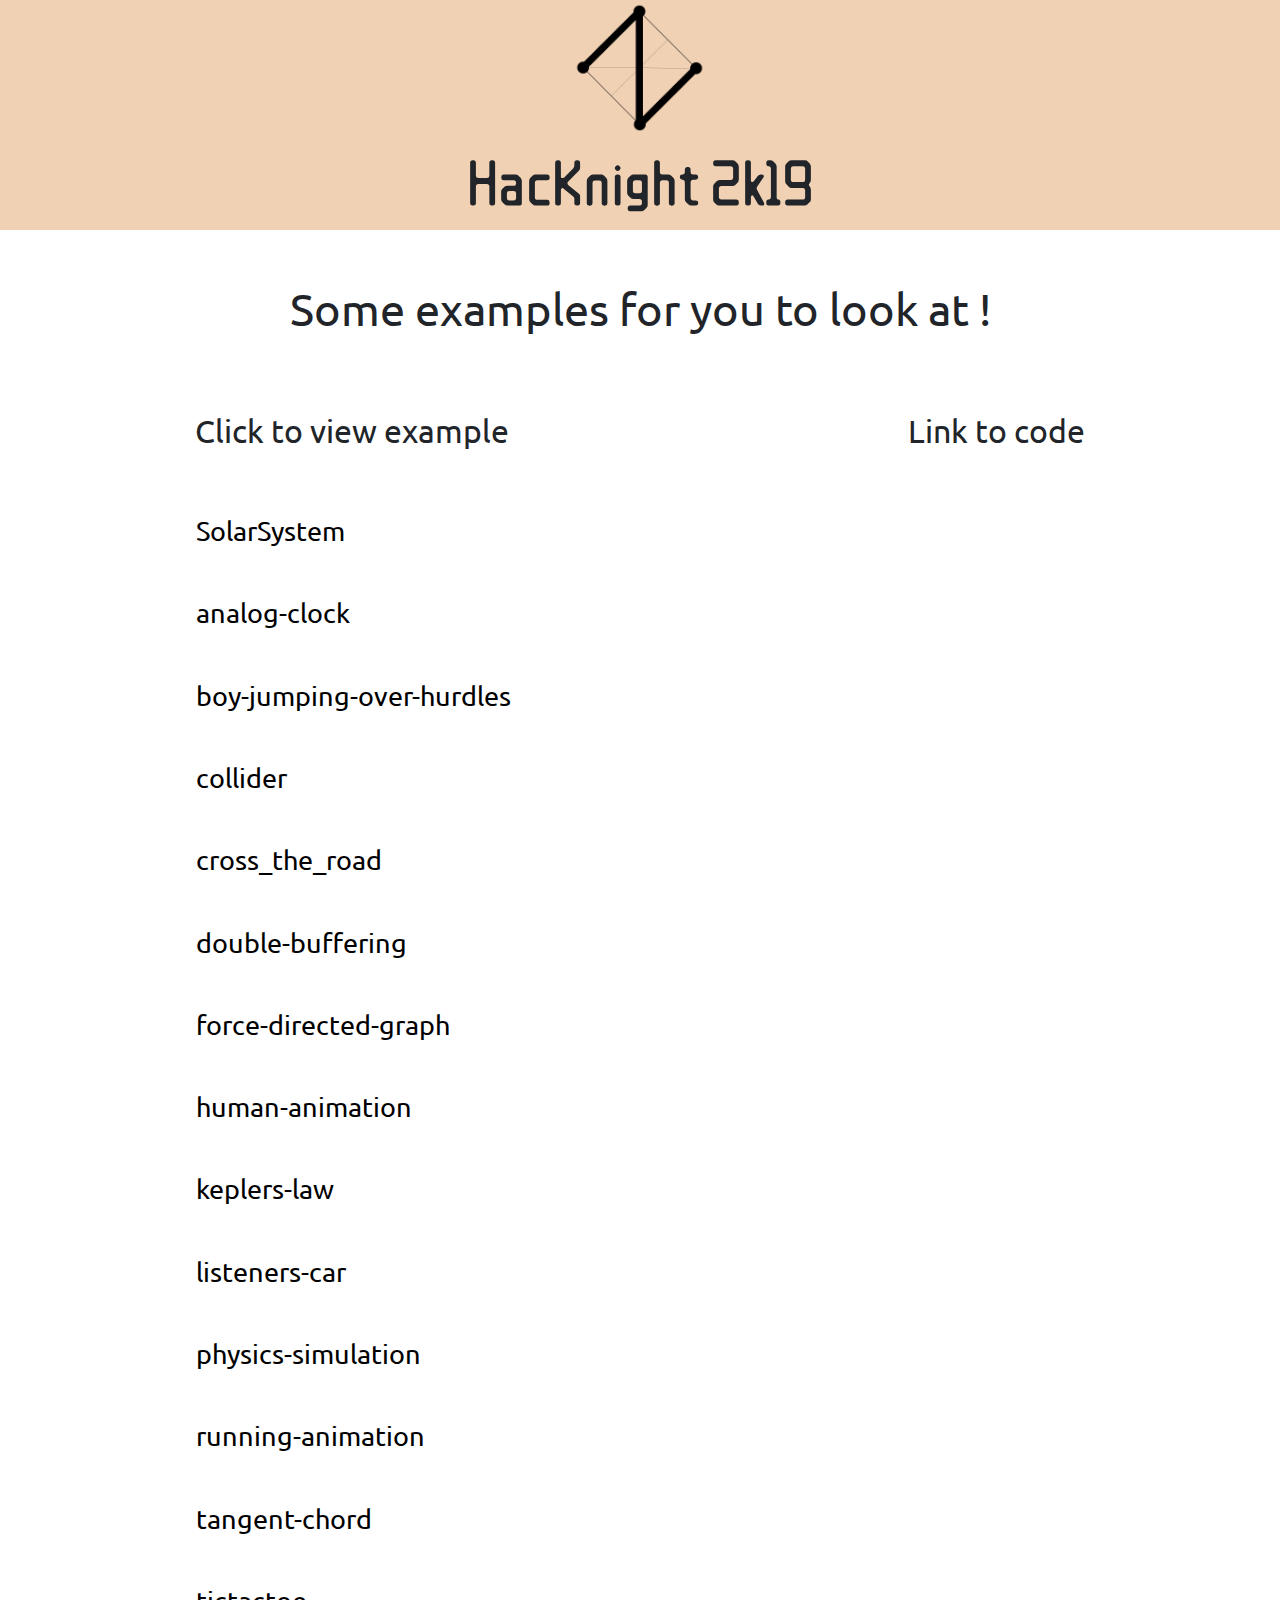
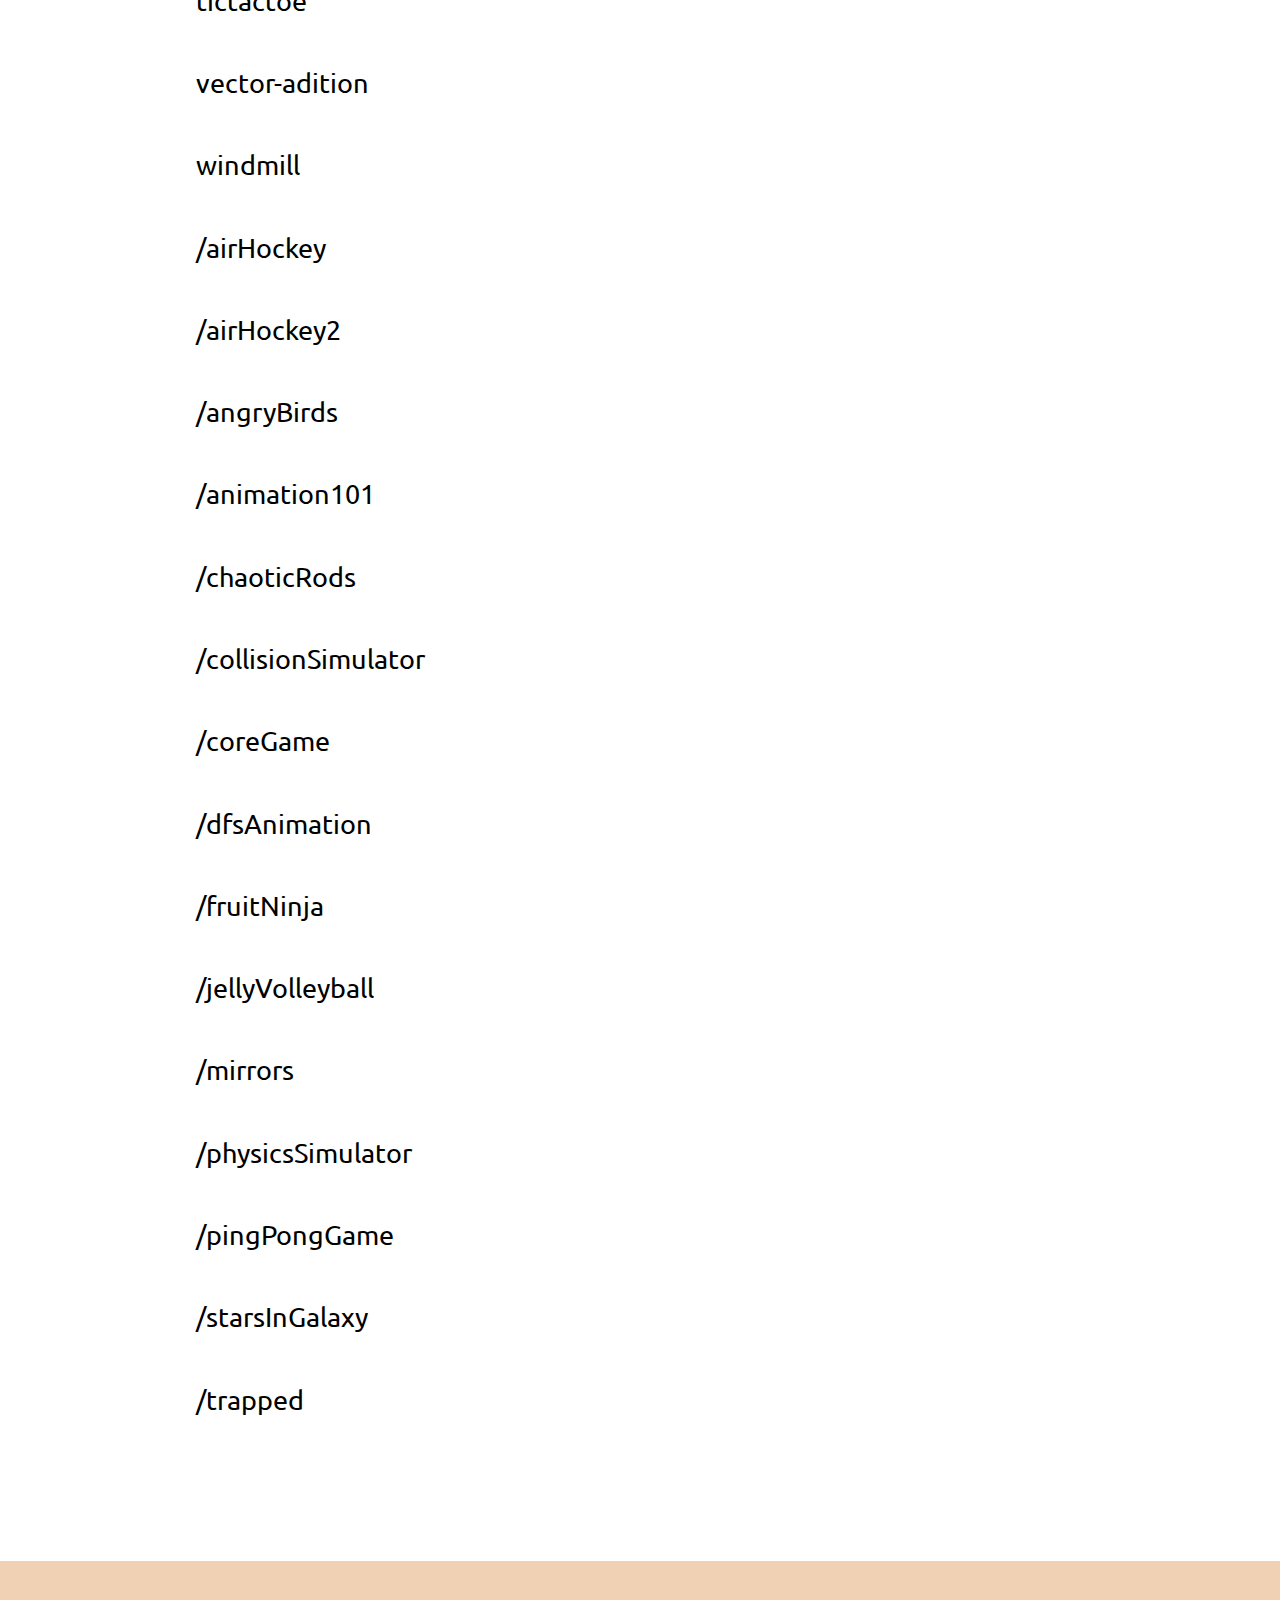
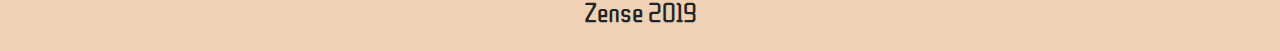
==== commit 4712786a: "Updated the frontend and the script" ====
--- a/index.html
+++ b/index.html
@@ -134,105 +134,105 @@
 
 		<div class="card border-0">
 			<div class="card-body">
-				<a href="./HacKnight2K19/airHockey/index.html" class="link mr-auto" target="_blank">2K19/airHockey</a> <br>
+				<a href="./HacKnight2K19/airHockey/index.html" class="link mr-auto" target="_blank">/airHockey</a> <br>
 				<a href="https://github.com/zense/Canvas-Competition/tree/HacKnight2K19/airHockey" class="link ml-auto" target="_blank"><i class="fab fa-github"></i></a><br>
 			</div>
 		</div>
 
 		<div class="card border-0">
 			<div class="card-body">
-				<a href="./HacKnight2K19/airHockey2/index.html" class="link mr-auto" target="_blank">2K19/airHockey2</a> <br>
+				<a href="./HacKnight2K19/airHockey2/index.html" class="link mr-auto" target="_blank">/airHockey2</a> <br>
 				<a href="https://github.com/zense/Canvas-Competition/tree/HacKnight2K19/airHockey2" class="link ml-auto" target="_blank"><i class="fab fa-github"></i></a><br>
 			</div>
 		</div>
 
 		<div class="card border-0">
 			<div class="card-body">
-				<a href="./HacKnight2K19/angryBirds/index.html" class="link mr-auto" target="_blank">2K19/angryBirds</a> <br>
+				<a href="./HacKnight2K19/angryBirds/index.html" class="link mr-auto" target="_blank">/angryBirds</a> <br>
 				<a href="https://github.com/zense/Canvas-Competition/tree/HacKnight2K19/angryBirds" class="link ml-auto" target="_blank"><i class="fab fa-github"></i></a><br>
 			</div>
 		</div>
 
 		<div class="card border-0">
 			<div class="card-body">
-				<a href="./HacKnight2K19/animation101/index.html" class="link mr-auto" target="_blank">2K19/animation101</a> <br>
+				<a href="./HacKnight2K19/animation101/index.html" class="link mr-auto" target="_blank">/animation101</a> <br>
 				<a href="https://github.com/zense/Canvas-Competition/tree/HacKnight2K19/animation101" class="link ml-auto" target="_blank"><i class="fab fa-github"></i></a><br>
 			</div>
 		</div>
 
 		<div class="card border-0">
 			<div class="card-body">
-				<a href="./HacKnight2K19/chaoticRods/index.html" class="link mr-auto" target="_blank">2K19/chaoticRods</a> <br>
+				<a href="./HacKnight2K19/chaoticRods/index.html" class="link mr-auto" target="_blank">/chaoticRods</a> <br>
 				<a href="https://github.com/zense/Canvas-Competition/tree/HacKnight2K19/chaoticRods" class="link ml-auto" target="_blank"><i class="fab fa-github"></i></a><br>
 			</div>
 		</div>
 
 		<div class="card border-0">
 			<div class="card-body">
-				<a href="./HacKnight2K19/collisionSimulator/index.html" class="link mr-auto" target="_blank">2K19/collisionSimulator</a> <br>
+				<a href="./HacKnight2K19/collisionSimulator/index.html" class="link mr-auto" target="_blank">/collisionSimulator</a> <br>
 				<a href="https://github.com/zense/Canvas-Competition/tree/HacKnight2K19/collisionSimulator" class="link ml-auto" target="_blank"><i class="fab fa-github"></i></a><br>
 			</div>
 		</div>
 
 		<div class="card border-0">
 			<div class="card-body">
-				<a href="./HacKnight2K19/coreGame/index.html" class="link mr-auto" target="_blank">2K19/coreGame</a> <br>
+				<a href="./HacKnight2K19/coreGame/index.html" class="link mr-auto" target="_blank">/coreGame</a> <br>
 				<a href="https://github.com/zense/Canvas-Competition/tree/HacKnight2K19/coreGame" class="link ml-auto" target="_blank"><i class="fab fa-github"></i></a><br>
 			</div>
 		</div>
 
 		<div class="card border-0">
 			<div class="card-body">
-				<a href="./HacKnight2K19/dfsAnimation/index.html" class="link mr-auto" target="_blank">2K19/dfsAnimation</a> <br>
+				<a href="./HacKnight2K19/dfsAnimation/index.html" class="link mr-auto" target="_blank">/dfsAnimation</a> <br>
 				<a href="https://github.com/zense/Canvas-Competition/tree/HacKnight2K19/dfsAnimation" class="link ml-auto" target="_blank"><i class="fab fa-github"></i></a><br>
 			</div>
 		</div>
 
 		<div class="card border-0">
 			<div class="card-body">
-				<a href="./HacKnight2K19/fruitNinja/index.html" class="link mr-auto" target="_blank">2K19/fruitNinja</a> <br>
+				<a href="./HacKnight2K19/fruitNinja/index.html" class="link mr-auto" target="_blank">/fruitNinja</a> <br>
 				<a href="https://github.com/zense/Canvas-Competition/tree/HacKnight2K19/fruitNinja" class="link ml-auto" target="_blank"><i class="fab fa-github"></i></a><br>
 			</div>
 		</div>
 
 		<div class="card border-0">
 			<div class="card-body">
-				<a href="./HacKnight2K19/jellyVolleyball/index.html" class="link mr-auto" target="_blank">2K19/jellyVolleyball</a> <br>
+				<a href="./HacKnight2K19/jellyVolleyball/index.html" class="link mr-auto" target="_blank">/jellyVolleyball</a> <br>
 				<a href="https://github.com/zense/Canvas-Competition/tree/HacKnight2K19/jellyVolleyball" class="link ml-auto" target="_blank"><i class="fab fa-github"></i></a><br>
 			</div>
 		</div>
 
 		<div class="card border-0">
 			<div class="card-body">
-				<a href="./HacKnight2K19/mirrors/index.html" class="link mr-auto" target="_blank">2K19/mirrors</a> <br>
+				<a href="./HacKnight2K19/mirrors/index.html" class="link mr-auto" target="_blank">/mirrors</a> <br>
 				<a href="https://github.com/zense/Canvas-Competition/tree/HacKnight2K19/mirrors" class="link ml-auto" target="_blank"><i class="fab fa-github"></i></a><br>
 			</div>
 		</div>
 
 		<div class="card border-0">
 			<div class="card-body">
-				<a href="./HacKnight2K19/physicsSimulator/index.html" class="link mr-auto" target="_blank">2K19/physicsSimulator</a> <br>
+				<a href="./HacKnight2K19/physicsSimulator/index.html" class="link mr-auto" target="_blank">/physicsSimulator</a> <br>
 				<a href="https://github.com/zense/Canvas-Competition/tree/HacKnight2K19/physicsSimulator" class="link ml-auto" target="_blank"><i class="fab fa-github"></i></a><br>
 			</div>
 		</div>
 
 		<div class="card border-0">
 			<div class="card-body">
-				<a href="./HacKnight2K19/pingPongGame/index.html" class="link mr-auto" target="_blank">2K19/pingPongGame</a> <br>
+				<a href="./HacKnight2K19/pingPongGame/index.html" class="link mr-auto" target="_blank">/pingPongGame</a> <br>
 				<a href="https://github.com/zense/Canvas-Competition/tree/HacKnight2K19/pingPongGame" class="link ml-auto" target="_blank"><i class="fab fa-github"></i></a><br>
 			</div>
 		</div>
 
 		<div class="card border-0">
 			<div class="card-body">
-				<a href="./HacKnight2K19/starsInGalaxy/index.html" class="link mr-auto" target="_blank">2K19/starsInGalaxy</a> <br>
+				<a href="./HacKnight2K19/starsInGalaxy/index.html" class="link mr-auto" target="_blank">/starsInGalaxy</a> <br>
 				<a href="https://github.com/zense/Canvas-Competition/tree/HacKnight2K19/starsInGalaxy" class="link ml-auto" target="_blank"><i class="fab fa-github"></i></a><br>
 			</div>
 		</div>
 
 		<div class="card border-0">
 			<div class="card-body">
-				<a href="./HacKnight2K19/trapped/index.html" class="link mr-auto" target="_blank">2K19/trapped</a> <br>
+				<a href="./HacKnight2K19/trapped/index.html" class="link mr-auto" target="_blank">/trapped</a> <br>
 				<a href="https://github.com/zense/Canvas-Competition/tree/HacKnight2K19/trapped" class="link ml-auto" target="_blank"><i class="fab fa-github"></i></a><br>
 			</div>
 		</div>
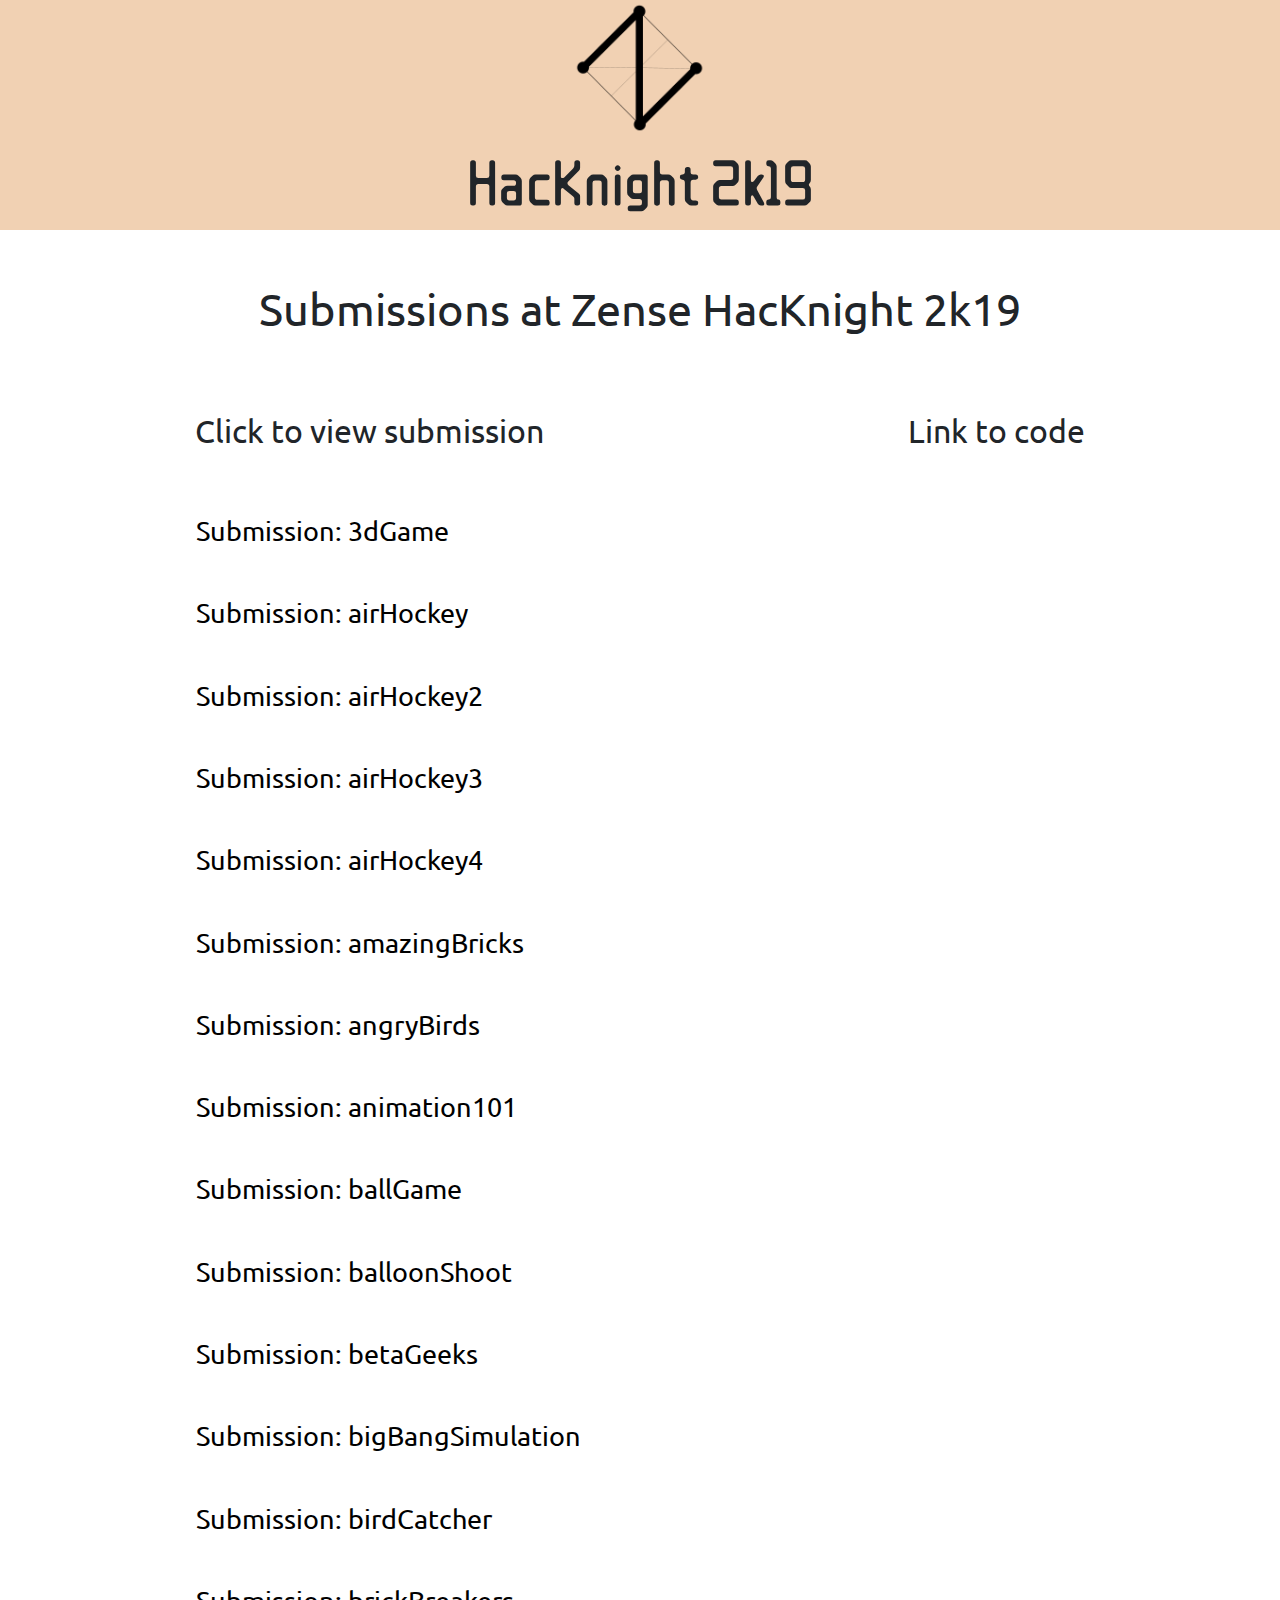
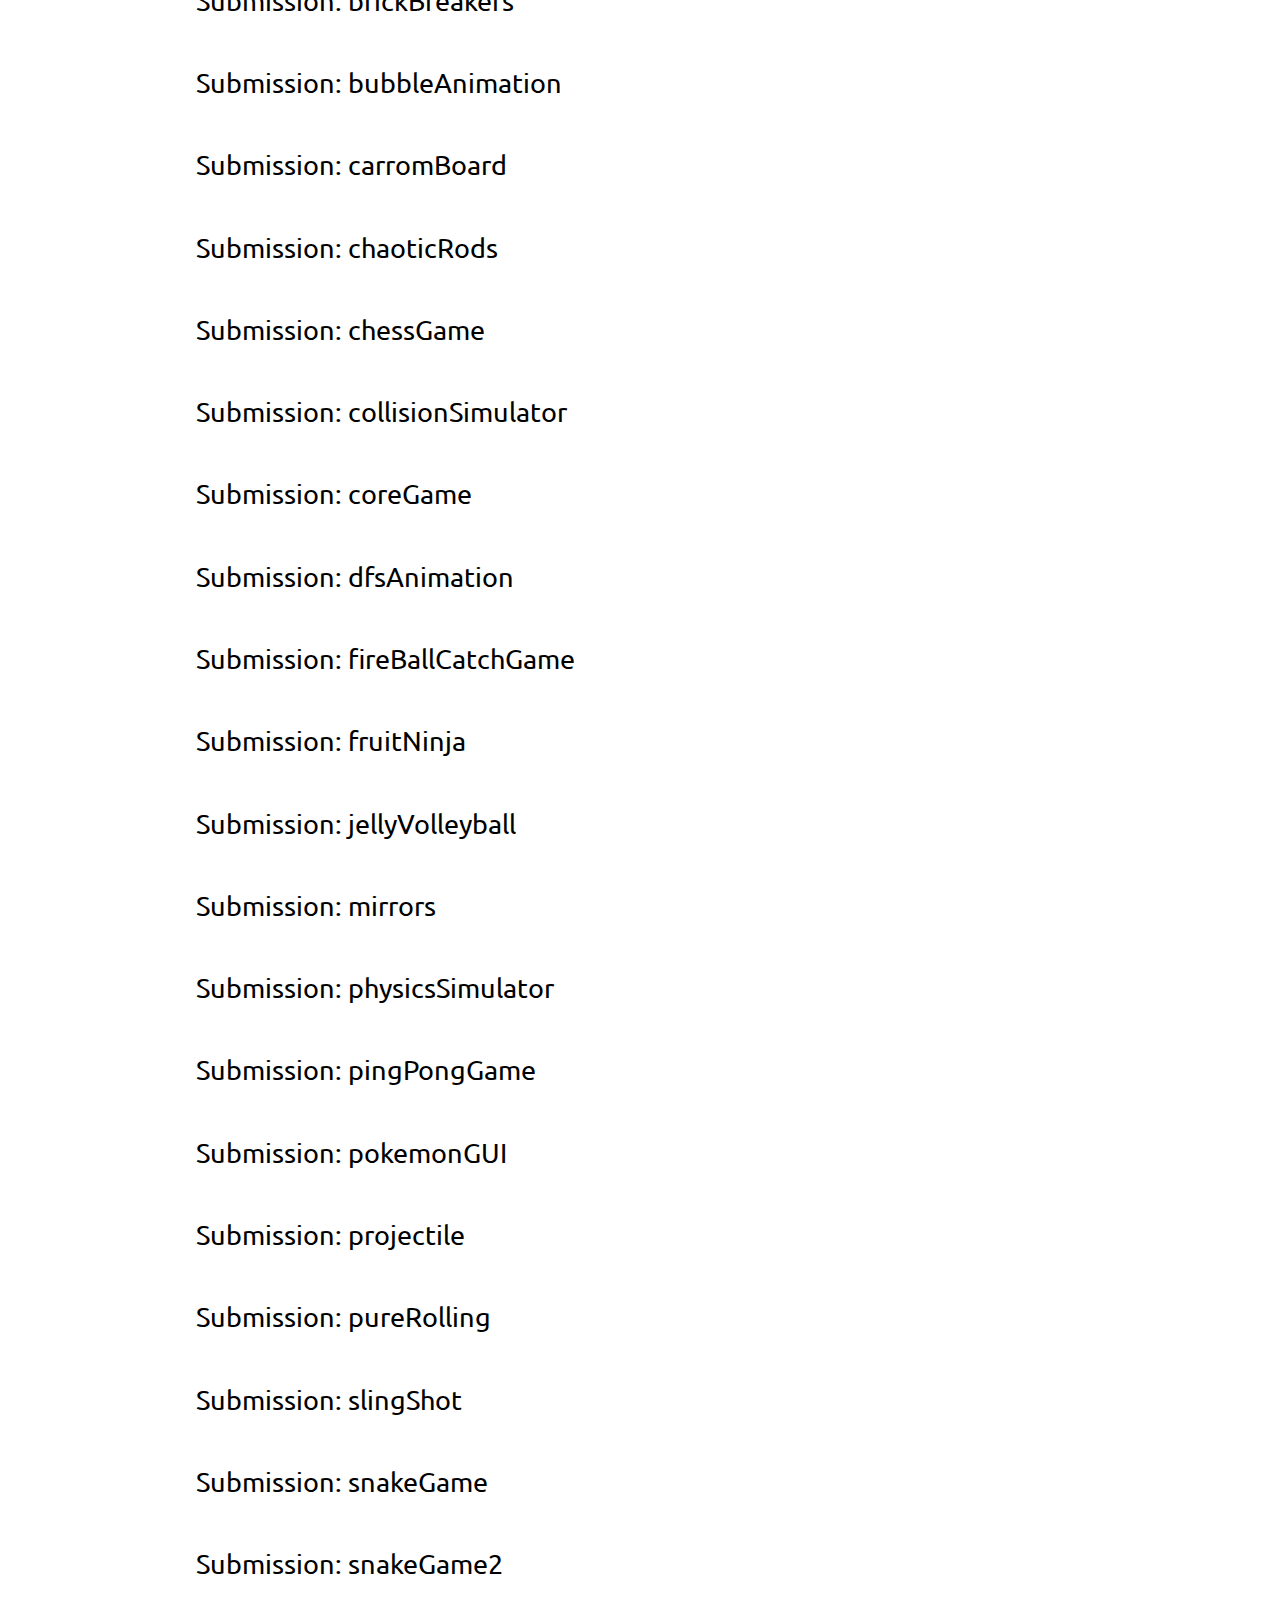
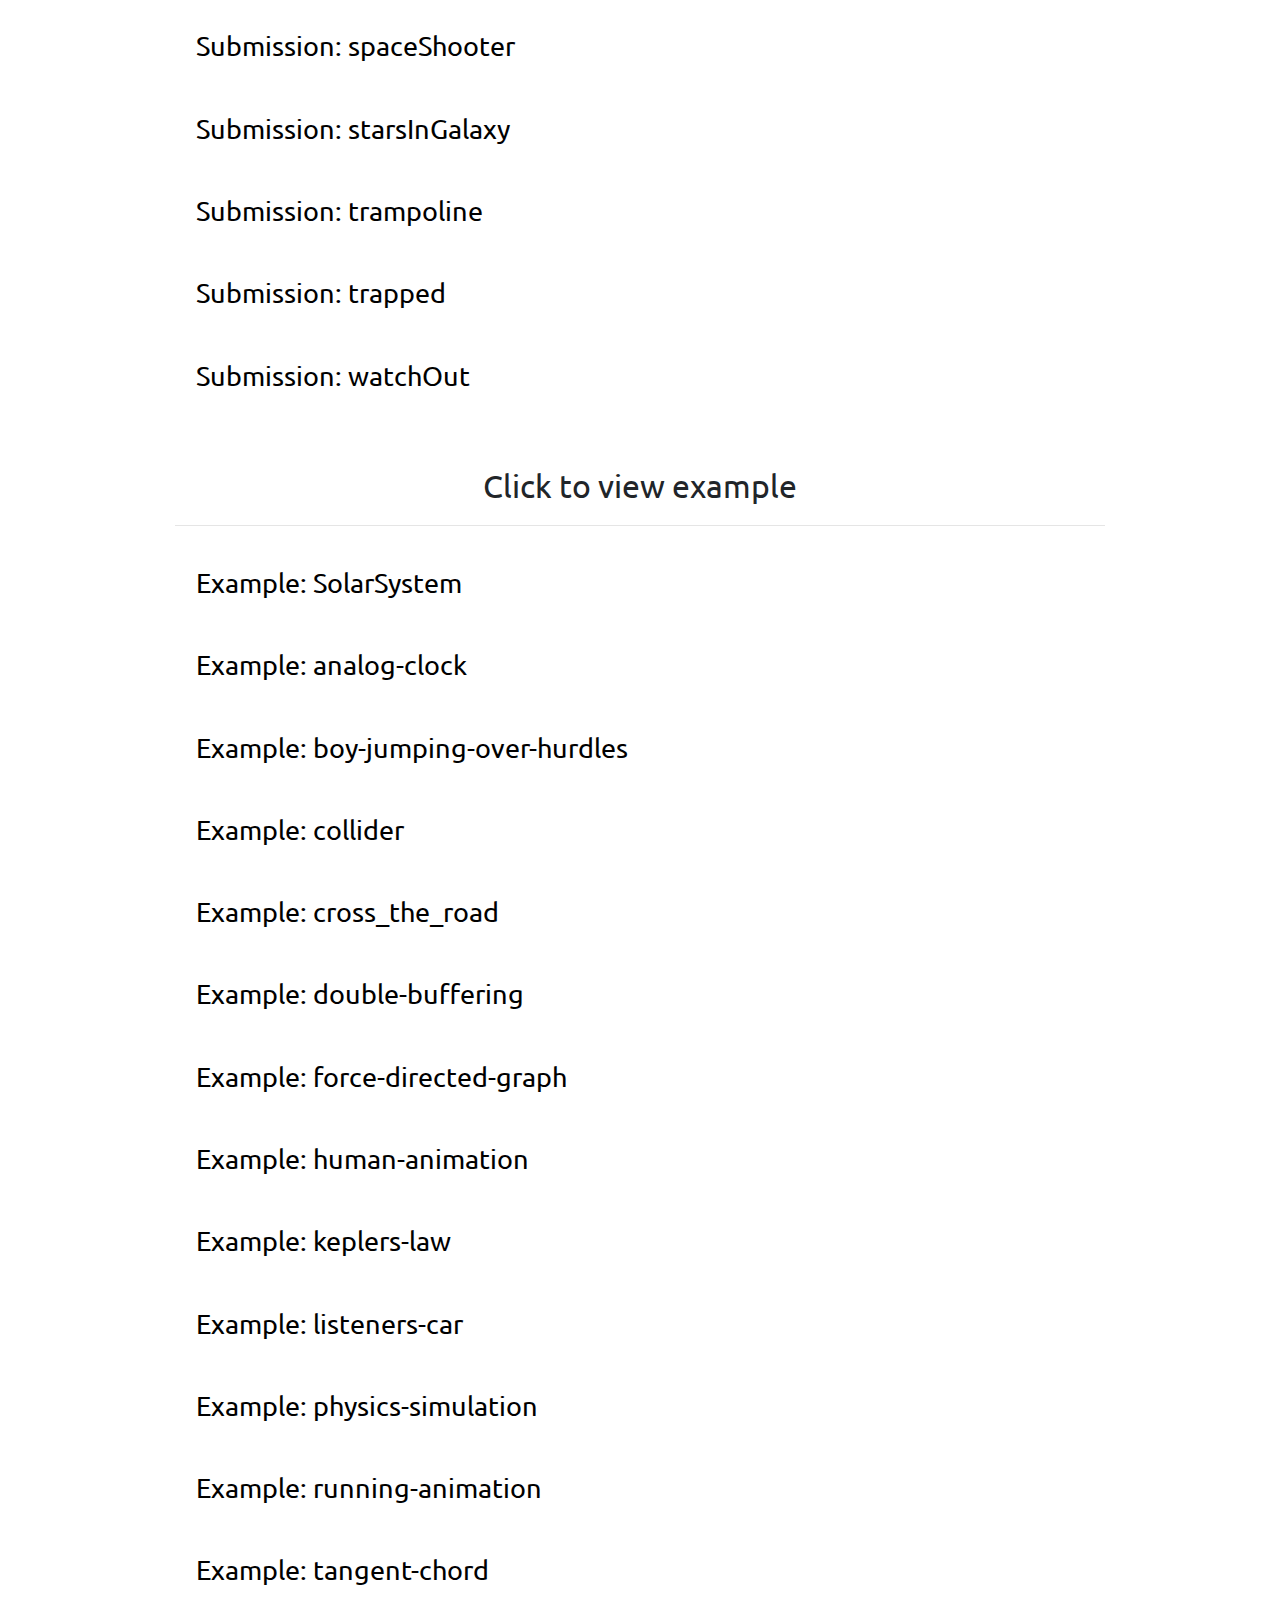
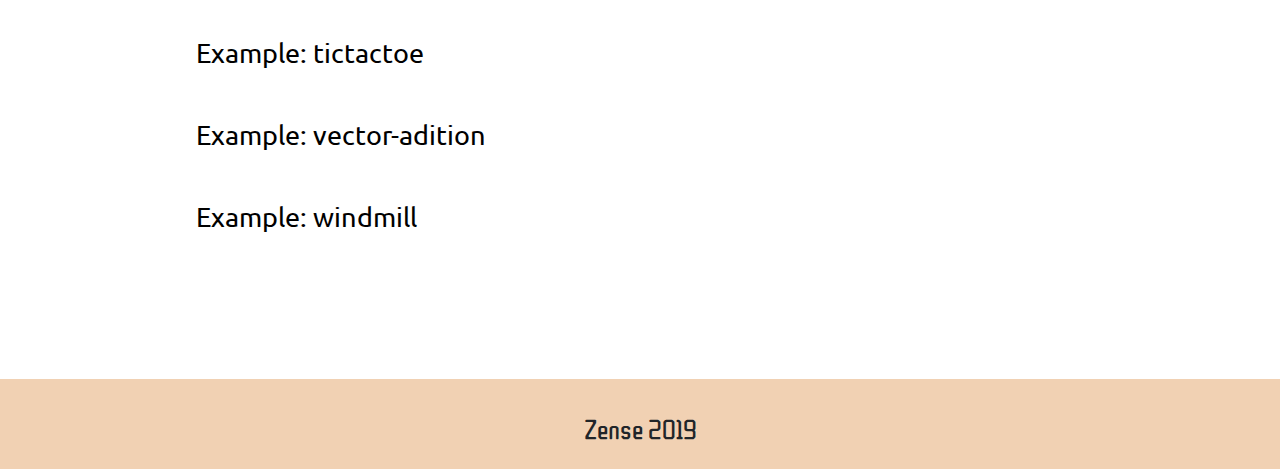
==== commit 61f78f7f: "Added most submissions for hosting" ====
--- a/index.html
+++ b/index.html
@@ -10,230 +10,394 @@
 	<body>
 		<header id="title" class="ml-auto mr-auto"><img src="./zense.png" alt="Zense" /><br />HacKnight 2k19</header>
 
-		<label for="#links" id="label">Some examples for you to look at !</label>
+		<label for="#links" id="label">Submissions at Zense HacKnight 2k19</label>
 		<div class="col-12 col-lg-9 ml-lg-auto mr-lg-auto">
 
 		<div class="card border-0">
 			<div class="card-body">
-			<p class="guide mr-auto">Click to view example</p>
+			<p class="guide mr-auto">Click to view submission</p>
 			<p class="guide float-right">Link to code</p>
 		</div>
 		</div>
 
 		<div class="card border-0">
 			<div class="card-body">
-				<a href="./examples/SolarSystem/index.html" class="link mr-auto" target="_blank">SolarSystem</a> <br>
+				<a href="./HacKnight2K19/3dGame/index.html" class="link mr-auto" target="_blank">Submission: 3dGame</a> <br>
+				<a href="https://github.com/zense/Canvas-Competition/tree/HacKnight2K19/3dGame" class="link ml-auto" target="_blank"><i class="fab fa-github"></i></a><br>
+			</div>
+		</div>
+
+		<div class="card border-0">
+			<div class="card-body">
+				<a href="./HacKnight2K19/airHockey/index.html" class="link mr-auto" target="_blank">Submission: airHockey</a> <br>
+				<a href="https://github.com/zense/Canvas-Competition/tree/HacKnight2K19/airHockey" class="link ml-auto" target="_blank"><i class="fab fa-github"></i></a><br>
+			</div>
+		</div>
+
+		<div class="card border-0">
+			<div class="card-body">
+				<a href="./HacKnight2K19/airHockey2/index.html" class="link mr-auto" target="_blank">Submission: airHockey2</a> <br>
+				<a href="https://github.com/zense/Canvas-Competition/tree/HacKnight2K19/airHockey2" class="link ml-auto" target="_blank"><i class="fab fa-github"></i></a><br>
+			</div>
+		</div>
+
+		<div class="card border-0">
+			<div class="card-body">
+				<a href="./HacKnight2K19/airHockey3/index.html" class="link mr-auto" target="_blank">Submission: airHockey3</a> <br>
+				<a href="https://github.com/zense/Canvas-Competition/tree/HacKnight2K19/airHockey3" class="link ml-auto" target="_blank"><i class="fab fa-github"></i></a><br>
+			</div>
+		</div>
+
+		<div class="card border-0">
+			<div class="card-body">
+				<a href="./HacKnight2K19/airHockey4/index.html" class="link mr-auto" target="_blank">Submission: airHockey4</a> <br>
+				<a href="https://github.com/zense/Canvas-Competition/tree/HacKnight2K19/airHockey4" class="link ml-auto" target="_blank"><i class="fab fa-github"></i></a><br>
+			</div>
+		</div>
+
+		<div class="card border-0">
+			<div class="card-body">
+				<a href="./HacKnight2K19/amazingBricks/index.html" class="link mr-auto" target="_blank">Submission: amazingBricks</a> <br>
+				<a href="https://github.com/zense/Canvas-Competition/tree/HacKnight2K19/amazingBricks" class="link ml-auto" target="_blank"><i class="fab fa-github"></i></a><br>
+			</div>
+		</div>
+
+		<div class="card border-0">
+			<div class="card-body">
+				<a href="./HacKnight2K19/angryBirds/index.html" class="link mr-auto" target="_blank">Submission: angryBirds</a> <br>
+				<a href="https://github.com/zense/Canvas-Competition/tree/HacKnight2K19/angryBirds" class="link ml-auto" target="_blank"><i class="fab fa-github"></i></a><br>
+			</div>
+		</div>
+
+		<div class="card border-0">
+			<div class="card-body">
+				<a href="./HacKnight2K19/animation101/index.html" class="link mr-auto" target="_blank">Submission: animation101</a> <br>
+				<a href="https://github.com/zense/Canvas-Competition/tree/HacKnight2K19/animation101" class="link ml-auto" target="_blank"><i class="fab fa-github"></i></a><br>
+			</div>
+		</div>
+
+		<div class="card border-0">
+			<div class="card-body">
+				<a href="./HacKnight2K19/ballGame/index.html" class="link mr-auto" target="_blank">Submission: ballGame</a> <br>
+				<a href="https://github.com/zense/Canvas-Competition/tree/HacKnight2K19/ballGame" class="link ml-auto" target="_blank"><i class="fab fa-github"></i></a><br>
+			</div>
+		</div>
+
+		<div class="card border-0">
+			<div class="card-body">
+				<a href="./HacKnight2K19/balloonShoot/index.html" class="link mr-auto" target="_blank">Submission: balloonShoot</a> <br>
+				<a href="https://github.com/zense/Canvas-Competition/tree/HacKnight2K19/balloonShoot" class="link ml-auto" target="_blank"><i class="fab fa-github"></i></a><br>
+			</div>
+		</div>
+
+		<div class="card border-0">
+			<div class="card-body">
+				<a href="./HacKnight2K19/betaGeeks/index.html" class="link mr-auto" target="_blank">Submission: betaGeeks</a> <br>
+				<a href="https://github.com/zense/Canvas-Competition/tree/HacKnight2K19/betaGeeks" class="link ml-auto" target="_blank"><i class="fab fa-github"></i></a><br>
+			</div>
+		</div>
+
+		<div class="card border-0">
+			<div class="card-body">
+				<a href="./HacKnight2K19/bigBangSimulation/index.html" class="link mr-auto" target="_blank">Submission: bigBangSimulation</a> <br>
+				<a href="https://github.com/zense/Canvas-Competition/tree/HacKnight2K19/bigBangSimulation" class="link ml-auto" target="_blank"><i class="fab fa-github"></i></a><br>
+			</div>
+		</div>
+
+		<div class="card border-0">
+			<div class="card-body">
+				<a href="./HacKnight2K19/birdCatcher/index.html" class="link mr-auto" target="_blank">Submission: birdCatcher</a> <br>
+				<a href="https://github.com/zense/Canvas-Competition/tree/HacKnight2K19/birdCatcher" class="link ml-auto" target="_blank"><i class="fab fa-github"></i></a><br>
+			</div>
+		</div>
+
+		<div class="card border-0">
+			<div class="card-body">
+				<a href="./HacKnight2K19/brickBreakers/index.html" class="link mr-auto" target="_blank">Submission: brickBreakers</a> <br>
+				<a href="https://github.com/zense/Canvas-Competition/tree/HacKnight2K19/brickBreakers" class="link ml-auto" target="_blank"><i class="fab fa-github"></i></a><br>
+			</div>
+		</div>
+
+		<div class="card border-0">
+			<div class="card-body">
+				<a href="./HacKnight2K19/bubbleAnimation/index.html" class="link mr-auto" target="_blank">Submission: bubbleAnimation</a> <br>
+				<a href="https://github.com/zense/Canvas-Competition/tree/HacKnight2K19/bubbleAnimation" class="link ml-auto" target="_blank"><i class="fab fa-github"></i></a><br>
+			</div>
+		</div>
+
+		<div class="card border-0">
+			<div class="card-body">
+				<a href="./HacKnight2K19/carromBoard/index.html" class="link mr-auto" target="_blank">Submission: carromBoard</a> <br>
+				<a href="https://github.com/zense/Canvas-Competition/tree/HacKnight2K19/carromBoard" class="link ml-auto" target="_blank"><i class="fab fa-github"></i></a><br>
+			</div>
+		</div>
+
+		<div class="card border-0">
+			<div class="card-body">
+				<a href="./HacKnight2K19/chaoticRods/index.html" class="link mr-auto" target="_blank">Submission: chaoticRods</a> <br>
+				<a href="https://github.com/zense/Canvas-Competition/tree/HacKnight2K19/chaoticRods" class="link ml-auto" target="_blank"><i class="fab fa-github"></i></a><br>
+			</div>
+		</div>
+
+		<div class="card border-0">
+			<div class="card-body">
+				<a href="./HacKnight2K19/chessGame/index.html" class="link mr-auto" target="_blank">Submission: chessGame</a> <br>
+				<a href="https://github.com/zense/Canvas-Competition/tree/HacKnight2K19/chessGame" class="link ml-auto" target="_blank"><i class="fab fa-github"></i></a><br>
+			</div>
+		</div>
+
+		<div class="card border-0">
+			<div class="card-body">
+				<a href="./HacKnight2K19/collisionSimulator/index.html" class="link mr-auto" target="_blank">Submission: collisionSimulator</a> <br>
+				<a href="https://github.com/zense/Canvas-Competition/tree/HacKnight2K19/collisionSimulator" class="link ml-auto" target="_blank"><i class="fab fa-github"></i></a><br>
+			</div>
+		</div>
+
+		<div class="card border-0">
+			<div class="card-body">
+				<a href="./HacKnight2K19/coreGame/index.html" class="link mr-auto" target="_blank">Submission: coreGame</a> <br>
+				<a href="https://github.com/zense/Canvas-Competition/tree/HacKnight2K19/coreGame" class="link ml-auto" target="_blank"><i class="fab fa-github"></i></a><br>
+			</div>
+		</div>
+
+		<div class="card border-0">
+			<div class="card-body">
+				<a href="./HacKnight2K19/dfsAnimation/index.html" class="link mr-auto" target="_blank">Submission: dfsAnimation</a> <br>
+				<a href="https://github.com/zense/Canvas-Competition/tree/HacKnight2K19/dfsAnimation" class="link ml-auto" target="_blank"><i class="fab fa-github"></i></a><br>
+			</div>
+		</div>
+
+		<div class="card border-0">
+			<div class="card-body">
+				<a href="./HacKnight2K19/fireBallCatchGame/index.html" class="link mr-auto" target="_blank">Submission: fireBallCatchGame</a> <br>
+				<a href="https://github.com/zense/Canvas-Competition/tree/HacKnight2K19/fireBallCatchGame" class="link ml-auto" target="_blank"><i class="fab fa-github"></i></a><br>
+			</div>
+		</div>
+
+		<div class="card border-0">
+			<div class="card-body">
+				<a href="./HacKnight2K19/fruitNinja/index.html" class="link mr-auto" target="_blank">Submission: fruitNinja</a> <br>
+				<a href="https://github.com/zense/Canvas-Competition/tree/HacKnight2K19/fruitNinja" class="link ml-auto" target="_blank"><i class="fab fa-github"></i></a><br>
+			</div>
+		</div>
+
+		<div class="card border-0">
+			<div class="card-body">
+				<a href="./HacKnight2K19/jellyVolleyball/index.html" class="link mr-auto" target="_blank">Submission: jellyVolleyball</a> <br>
+				<a href="https://github.com/zense/Canvas-Competition/tree/HacKnight2K19/jellyVolleyball" class="link ml-auto" target="_blank"><i class="fab fa-github"></i></a><br>
+			</div>
+		</div>
+
+		<div class="card border-0">
+			<div class="card-body">
+				<a href="./HacKnight2K19/mirrors/index.html" class="link mr-auto" target="_blank">Submission: mirrors</a> <br>
+				<a href="https://github.com/zense/Canvas-Competition/tree/HacKnight2K19/mirrors" class="link ml-auto" target="_blank"><i class="fab fa-github"></i></a><br>
+			</div>
+		</div>
+
+		<div class="card border-0">
+			<div class="card-body">
+				<a href="./HacKnight2K19/physicsSimulator/index.html" class="link mr-auto" target="_blank">Submission: physicsSimulator</a> <br>
+				<a href="https://github.com/zense/Canvas-Competition/tree/HacKnight2K19/physicsSimulator" class="link ml-auto" target="_blank"><i class="fab fa-github"></i></a><br>
+			</div>
+		</div>
+
+		<div class="card border-0">
+			<div class="card-body">
+				<a href="./HacKnight2K19/pingPongGame/index.html" class="link mr-auto" target="_blank">Submission: pingPongGame</a> <br>
+				<a href="https://github.com/zense/Canvas-Competition/tree/HacKnight2K19/pingPongGame" class="link ml-auto" target="_blank"><i class="fab fa-github"></i></a><br>
+			</div>
+		</div>
+
+		<div class="card border-0">
+			<div class="card-body">
+				<a href="./HacKnight2K19/pokemonGUI/index.html" class="link mr-auto" target="_blank">Submission: pokemonGUI</a> <br>
+				<a href="https://github.com/zense/Canvas-Competition/tree/HacKnight2K19/pokemonGUI" class="link ml-auto" target="_blank"><i class="fab fa-github"></i></a><br>
+			</div>
+		</div>
+
+		<div class="card border-0">
+			<div class="card-body">
+				<a href="./HacKnight2K19/projectile/index.html" class="link mr-auto" target="_blank">Submission: projectile</a> <br>
+				<a href="https://github.com/zense/Canvas-Competition/tree/HacKnight2K19/projectile" class="link ml-auto" target="_blank"><i class="fab fa-github"></i></a><br>
+			</div>
+		</div>
+
+		<div class="card border-0">
+			<div class="card-body">
+				<a href="./HacKnight2K19/pureRolling/index.html" class="link mr-auto" target="_blank">Submission: pureRolling</a> <br>
+				<a href="https://github.com/zense/Canvas-Competition/tree/HacKnight2K19/pureRolling" class="link ml-auto" target="_blank"><i class="fab fa-github"></i></a><br>
+			</div>
+		</div>
+
+		<div class="card border-0">
+			<div class="card-body">
+				<a href="./HacKnight2K19/slingShot/index.html" class="link mr-auto" target="_blank">Submission: slingShot</a> <br>
+				<a href="https://github.com/zense/Canvas-Competition/tree/HacKnight2K19/slingShot" class="link ml-auto" target="_blank"><i class="fab fa-github"></i></a><br>
+			</div>
+		</div>
+
+		<div class="card border-0">
+			<div class="card-body">
+				<a href="./HacKnight2K19/snakeGame/index.html" class="link mr-auto" target="_blank">Submission: snakeGame</a> <br>
+				<a href="https://github.com/zense/Canvas-Competition/tree/HacKnight2K19/snakeGame" class="link ml-auto" target="_blank"><i class="fab fa-github"></i></a><br>
+			</div>
+		</div>
+
+		<div class="card border-0">
+			<div class="card-body">
+				<a href="./HacKnight2K19/snakeGame2/index.html" class="link mr-auto" target="_blank">Submission: snakeGame2</a> <br>
+				<a href="https://github.com/zense/Canvas-Competition/tree/HacKnight2K19/snakeGame2" class="link ml-auto" target="_blank"><i class="fab fa-github"></i></a><br>
+			</div>
+		</div>
+
+		<div class="card border-0">
+			<div class="card-body">
+				<a href="./HacKnight2K19/spaceShooter/index.html" class="link mr-auto" target="_blank">Submission: spaceShooter</a> <br>
+				<a href="https://github.com/zense/Canvas-Competition/tree/HacKnight2K19/spaceShooter" class="link ml-auto" target="_blank"><i class="fab fa-github"></i></a><br>
+			</div>
+		</div>
+
+		<div class="card border-0">
+			<div class="card-body">
+				<a href="./HacKnight2K19/starsInGalaxy/index.html" class="link mr-auto" target="_blank">Submission: starsInGalaxy</a> <br>
+				<a href="https://github.com/zense/Canvas-Competition/tree/HacKnight2K19/starsInGalaxy" class="link ml-auto" target="_blank"><i class="fab fa-github"></i></a><br>
+			</div>
+		</div>
+
+		<div class="card border-0">
+			<div class="card-body">
+				<a href="./HacKnight2K19/trampoline/index.html" class="link mr-auto" target="_blank">Submission: trampoline</a> <br>
+				<a href="https://github.com/zense/Canvas-Competition/tree/HacKnight2K19/trampoline" class="link ml-auto" target="_blank"><i class="fab fa-github"></i></a><br>
+			</div>
+		</div>
+
+		<div class="card border-0">
+			<div class="card-body">
+				<a href="./HacKnight2K19/trapped/index.html" class="link mr-auto" target="_blank">Submission: trapped</a> <br>
+				<a href="https://github.com/zense/Canvas-Competition/tree/HacKnight2K19/trapped" class="link ml-auto" target="_blank"><i class="fab fa-github"></i></a><br>
+			</div>
+		</div>
+
+		<div class="card border-0">
+			<div class="card-body">
+				<a href="./HacKnight2K19/watchOut/index.html" class="link mr-auto" target="_blank">Submission: watchOut</a> <br>
+				<a href="https://github.com/zense/Canvas-Competition/tree/HacKnight2K19/watchOut" class="link ml-auto" target="_blank"><i class="fab fa-github"></i></a><br>
+			</div>
+		</div>
+
+			<p class="guide2 mr-auto">Click to view example</p>
+			<span style="display:'block'; height: 5vh;"></span><hr/>
+
+		<div class="card border-0">
+			<div class="card-body">
+				<a href="./examples/SolarSystem/index.html" class="link mr-auto" target="_blank">Example: SolarSystem</a> <br>
 				<a href="https://github.com/zense/Canvas-Competition/tree/examples/SolarSystem" class="link ml-auto" target="_blank"><i class="fab fa-github"></i></a><br>
 			</div>
 		</div>
 
 		<div class="card border-0">
 			<div class="card-body">
-				<a href="./examples/analog-clock/index.html" class="link mr-auto" target="_blank">analog-clock</a> <br>
+				<a href="./examples/analog-clock/index.html" class="link mr-auto" target="_blank">Example: analog-clock</a> <br>
 				<a href="https://github.com/zense/Canvas-Competition/tree/examples/analog-clock" class="link ml-auto" target="_blank"><i class="fab fa-github"></i></a><br>
 			</div>
 		</div>
 
 		<div class="card border-0">
 			<div class="card-body">
-				<a href="./examples/boy-jumping-over-hurdles/index.html" class="link mr-auto" target="_blank">boy-jumping-over-hurdles</a> <br>
+				<a href="./examples/boy-jumping-over-hurdles/index.html" class="link mr-auto" target="_blank">Example: boy-jumping-over-hurdles</a> <br>
 				<a href="https://github.com/zense/Canvas-Competition/tree/examples/boy-jumping-over-hurdles" class="link ml-auto" target="_blank"><i class="fab fa-github"></i></a><br>
 			</div>
 		</div>
 
 		<div class="card border-0">
 			<div class="card-body">
-				<a href="./examples/collider/index.html" class="link mr-auto" target="_blank">collider</a> <br>
+				<a href="./examples/collider/index.html" class="link mr-auto" target="_blank">Example: collider</a> <br>
 				<a href="https://github.com/zense/Canvas-Competition/tree/examples/collider" class="link ml-auto" target="_blank"><i class="fab fa-github"></i></a><br>
 			</div>
 		</div>
 
 		<div class="card border-0">
 			<div class="card-body">
-				<a href="./examples/cross_the_road/index.html" class="link mr-auto" target="_blank">cross_the_road</a> <br>
+				<a href="./examples/cross_the_road/index.html" class="link mr-auto" target="_blank">Example: cross_the_road</a> <br>
 				<a href="https://github.com/zense/Canvas-Competition/tree/examples/cross_the_road" class="link ml-auto" target="_blank"><i class="fab fa-github"></i></a><br>
 			</div>
 		</div>
 
 		<div class="card border-0">
 			<div class="card-body">
-				<a href="./examples/double-buffering/index.html" class="link mr-auto" target="_blank">double-buffering</a> <br>
+				<a href="./examples/double-buffering/index.html" class="link mr-auto" target="_blank">Example: double-buffering</a> <br>
 				<a href="https://github.com/zense/Canvas-Competition/tree/examples/double-buffering" class="link ml-auto" target="_blank"><i class="fab fa-github"></i></a><br>
 			</div>
 		</div>
 
 		<div class="card border-0">
 			<div class="card-body">
-				<a href="./examples/force-directed-graph/index.html" class="link mr-auto" target="_blank">force-directed-graph</a> <br>
+				<a href="./examples/force-directed-graph/index.html" class="link mr-auto" target="_blank">Example: force-directed-graph</a> <br>
 				<a href="https://github.com/zense/Canvas-Competition/tree/examples/force-directed-graph" class="link ml-auto" target="_blank"><i class="fab fa-github"></i></a><br>
 			</div>
 		</div>
 
 		<div class="card border-0">
 			<div class="card-body">
-				<a href="./examples/human-animation/index.html" class="link mr-auto" target="_blank">human-animation</a> <br>
+				<a href="./examples/human-animation/index.html" class="link mr-auto" target="_blank">Example: human-animation</a> <br>
 				<a href="https://github.com/zense/Canvas-Competition/tree/examples/human-animation" class="link ml-auto" target="_blank"><i class="fab fa-github"></i></a><br>
 			</div>
 		</div>
 
 		<div class="card border-0">
 			<div class="card-body">
-				<a href="./examples/keplers-law/index.html" class="link mr-auto" target="_blank">keplers-law</a> <br>
+				<a href="./examples/keplers-law/index.html" class="link mr-auto" target="_blank">Example: keplers-law</a> <br>
 				<a href="https://github.com/zense/Canvas-Competition/tree/examples/keplers-law" class="link ml-auto" target="_blank"><i class="fab fa-github"></i></a><br>
 			</div>
 		</div>
 
 		<div class="card border-0">
 			<div class="card-body">
-				<a href="./examples/listeners-car/index.html" class="link mr-auto" target="_blank">listeners-car</a> <br>
+				<a href="./examples/listeners-car/index.html" class="link mr-auto" target="_blank">Example: listeners-car</a> <br>
 				<a href="https://github.com/zense/Canvas-Competition/tree/examples/listeners-car" class="link ml-auto" target="_blank"><i class="fab fa-github"></i></a><br>
 			</div>
 		</div>
 
 		<div class="card border-0">
 			<div class="card-body">
-				<a href="./examples/physics-simulation/index.html" class="link mr-auto" target="_blank">physics-simulation</a> <br>
+				<a href="./examples/physics-simulation/index.html" class="link mr-auto" target="_blank">Example: physics-simulation</a> <br>
 				<a href="https://github.com/zense/Canvas-Competition/tree/examples/physics-simulation" class="link ml-auto" target="_blank"><i class="fab fa-github"></i></a><br>
 			</div>
 		</div>
 
 		<div class="card border-0">
 			<div class="card-body">
-				<a href="./examples/running-animation/index.html" class="link mr-auto" target="_blank">running-animation</a> <br>
+				<a href="./examples/running-animation/index.html" class="link mr-auto" target="_blank">Example: running-animation</a> <br>
 				<a href="https://github.com/zense/Canvas-Competition/tree/examples/running-animation" class="link ml-auto" target="_blank"><i class="fab fa-github"></i></a><br>
 			</div>
 		</div>
 
 		<div class="card border-0">
 			<div class="card-body">
-				<a href="./examples/tangent-chord/index.html" class="link mr-auto" target="_blank">tangent-chord</a> <br>
+				<a href="./examples/tangent-chord/index.html" class="link mr-auto" target="_blank">Example: tangent-chord</a> <br>
 				<a href="https://github.com/zense/Canvas-Competition/tree/examples/tangent-chord" class="link ml-auto" target="_blank"><i class="fab fa-github"></i></a><br>
 			</div>
 		</div>
 
 		<div class="card border-0">
 			<div class="card-body">
-				<a href="./examples/tictactoe/index.html" class="link mr-auto" target="_blank">tictactoe</a> <br>
+				<a href="./examples/tictactoe/index.html" class="link mr-auto" target="_blank">Example: tictactoe</a> <br>
 				<a href="https://github.com/zense/Canvas-Competition/tree/examples/tictactoe" class="link ml-auto" target="_blank"><i class="fab fa-github"></i></a><br>
 			</div>
 		</div>
 
 		<div class="card border-0">
 			<div class="card-body">
-				<a href="./examples/vector-adition/index.html" class="link mr-auto" target="_blank">vector-adition</a> <br>
+				<a href="./examples/vector-adition/index.html" class="link mr-auto" target="_blank">Example: vector-adition</a> <br>
 				<a href="https://github.com/zense/Canvas-Competition/tree/examples/vector-adition" class="link ml-auto" target="_blank"><i class="fab fa-github"></i></a><br>
 			</div>
 		</div>
 
 		<div class="card border-0">
 			<div class="card-body">
-				<a href="./examples/windmill/index.html" class="link mr-auto" target="_blank">windmill</a> <br>
+				<a href="./examples/windmill/index.html" class="link mr-auto" target="_blank">Example: windmill</a> <br>
 				<a href="https://github.com/zense/Canvas-Competition/tree/examples/windmill" class="link ml-auto" target="_blank"><i class="fab fa-github"></i></a><br>
-			</div>
-		</div>
-
-		<div class="card border-0">
-			<div class="card-body">
-				<a href="./HacKnight2K19/airHockey/index.html" class="link mr-auto" target="_blank">/airHockey</a> <br>
-				<a href="https://github.com/zense/Canvas-Competition/tree/HacKnight2K19/airHockey" class="link ml-auto" target="_blank"><i class="fab fa-github"></i></a><br>
-			</div>
-		</div>
-
-		<div class="card border-0">
-			<div class="card-body">
-				<a href="./HacKnight2K19/airHockey2/index.html" class="link mr-auto" target="_blank">/airHockey2</a> <br>
-				<a href="https://github.com/zense/Canvas-Competition/tree/HacKnight2K19/airHockey2" class="link ml-auto" target="_blank"><i class="fab fa-github"></i></a><br>
-			</div>
-		</div>
-
-		<div class="card border-0">
-			<div class="card-body">
-				<a href="./HacKnight2K19/angryBirds/index.html" class="link mr-auto" target="_blank">/angryBirds</a> <br>
-				<a href="https://github.com/zense/Canvas-Competition/tree/HacKnight2K19/angryBirds" class="link ml-auto" target="_blank"><i class="fab fa-github"></i></a><br>
-			</div>
-		</div>
-
-		<div class="card border-0">
-			<div class="card-body">
-				<a href="./HacKnight2K19/animation101/index.html" class="link mr-auto" target="_blank">/animation101</a> <br>
-				<a href="https://github.com/zense/Canvas-Competition/tree/HacKnight2K19/animation101" class="link ml-auto" target="_blank"><i class="fab fa-github"></i></a><br>
-			</div>
-		</div>
-
-		<div class="card border-0">
-			<div class="card-body">
-				<a href="./HacKnight2K19/chaoticRods/index.html" class="link mr-auto" target="_blank">/chaoticRods</a> <br>
-				<a href="https://github.com/zense/Canvas-Competition/tree/HacKnight2K19/chaoticRods" class="link ml-auto" target="_blank"><i class="fab fa-github"></i></a><br>
-			</div>
-		</div>
-
-		<div class="card border-0">
-			<div class="card-body">
-				<a href="./HacKnight2K19/collisionSimulator/index.html" class="link mr-auto" target="_blank">/collisionSimulator</a> <br>
-				<a href="https://github.com/zense/Canvas-Competition/tree/HacKnight2K19/collisionSimulator" class="link ml-auto" target="_blank"><i class="fab fa-github"></i></a><br>
-			</div>
-		</div>
-
-		<div class="card border-0">
-			<div class="card-body">
-				<a href="./HacKnight2K19/coreGame/index.html" class="link mr-auto" target="_blank">/coreGame</a> <br>
-				<a href="https://github.com/zense/Canvas-Competition/tree/HacKnight2K19/coreGame" class="link ml-auto" target="_blank"><i class="fab fa-github"></i></a><br>
-			</div>
-		</div>
-
-		<div class="card border-0">
-			<div class="card-body">
-				<a href="./HacKnight2K19/dfsAnimation/index.html" class="link mr-auto" target="_blank">/dfsAnimation</a> <br>
-				<a href="https://github.com/zense/Canvas-Competition/tree/HacKnight2K19/dfsAnimation" class="link ml-auto" target="_blank"><i class="fab fa-github"></i></a><br>
-			</div>
-		</div>
-
-		<div class="card border-0">
-			<div class="card-body">
-				<a href="./HacKnight2K19/fruitNinja/index.html" class="link mr-auto" target="_blank">/fruitNinja</a> <br>
-				<a href="https://github.com/zense/Canvas-Competition/tree/HacKnight2K19/fruitNinja" class="link ml-auto" target="_blank"><i class="fab fa-github"></i></a><br>
-			</div>
-		</div>
-
-		<div class="card border-0">
-			<div class="card-body">
-				<a href="./HacKnight2K19/jellyVolleyball/index.html" class="link mr-auto" target="_blank">/jellyVolleyball</a> <br>
-				<a href="https://github.com/zense/Canvas-Competition/tree/HacKnight2K19/jellyVolleyball" class="link ml-auto" target="_blank"><i class="fab fa-github"></i></a><br>
-			</div>
-		</div>
-
-		<div class="card border-0">
-			<div class="card-body">
-				<a href="./HacKnight2K19/mirrors/index.html" class="link mr-auto" target="_blank">/mirrors</a> <br>
-				<a href="https://github.com/zense/Canvas-Competition/tree/HacKnight2K19/mirrors" class="link ml-auto" target="_blank"><i class="fab fa-github"></i></a><br>
-			</div>
-		</div>
-
-		<div class="card border-0">
-			<div class="card-body">
-				<a href="./HacKnight2K19/physicsSimulator/index.html" class="link mr-auto" target="_blank">/physicsSimulator</a> <br>
-				<a href="https://github.com/zense/Canvas-Competition/tree/HacKnight2K19/physicsSimulator" class="link ml-auto" target="_blank"><i class="fab fa-github"></i></a><br>
-			</div>
-		</div>
-
-		<div class="card border-0">
-			<div class="card-body">
-				<a href="./HacKnight2K19/pingPongGame/index.html" class="link mr-auto" target="_blank">/pingPongGame</a> <br>
-				<a href="https://github.com/zense/Canvas-Competition/tree/HacKnight2K19/pingPongGame" class="link ml-auto" target="_blank"><i class="fab fa-github"></i></a><br>
-			</div>
-		</div>
-
-		<div class="card border-0">
-			<div class="card-body">
-				<a href="./HacKnight2K19/starsInGalaxy/index.html" class="link mr-auto" target="_blank">/starsInGalaxy</a> <br>
-				<a href="https://github.com/zense/Canvas-Competition/tree/HacKnight2K19/starsInGalaxy" class="link ml-auto" target="_blank"><i class="fab fa-github"></i></a><br>
-			</div>
-		</div>
-
-		<div class="card border-0">
-			<div class="card-body">
-				<a href="./HacKnight2K19/trapped/index.html" class="link mr-auto" target="_blank">/trapped</a> <br>
-				<a href="https://github.com/zense/Canvas-Competition/tree/HacKnight2K19/trapped" class="link ml-auto" target="_blank"><i class="fab fa-github"></i></a><br>
 			</div>
 		</div>
 
--- a/style.css
+++ b/style.css
@@ -63,6 +63,14 @@
     font-family: 'Ubuntu', sans-serif;
 }
 
+.guide2{
+    width: auto;
+    margin-top: 5vh;
+    text-align: center;
+    font-size: 3.5vh;
+    font-family: 'Ubuntu', sans-serif;
+}
+
 .link{
     text-decoration: none;
     color: black;
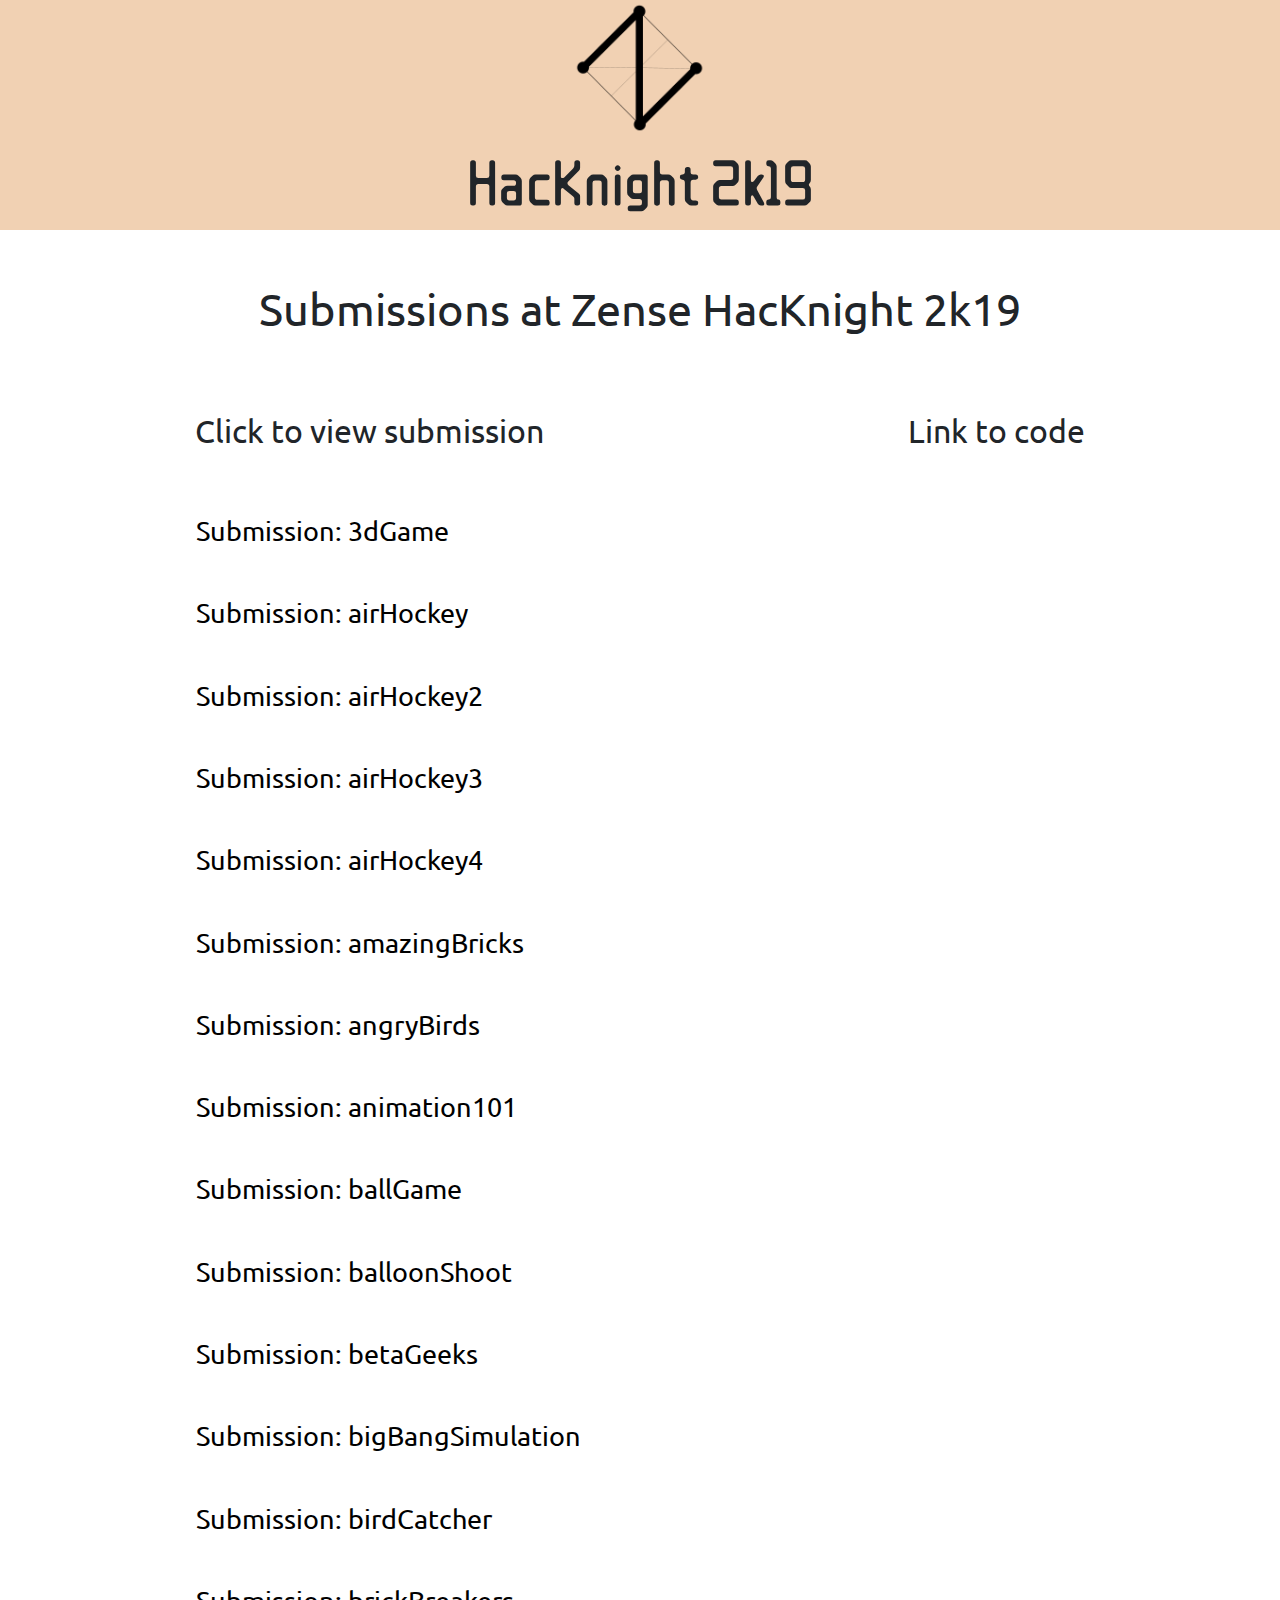
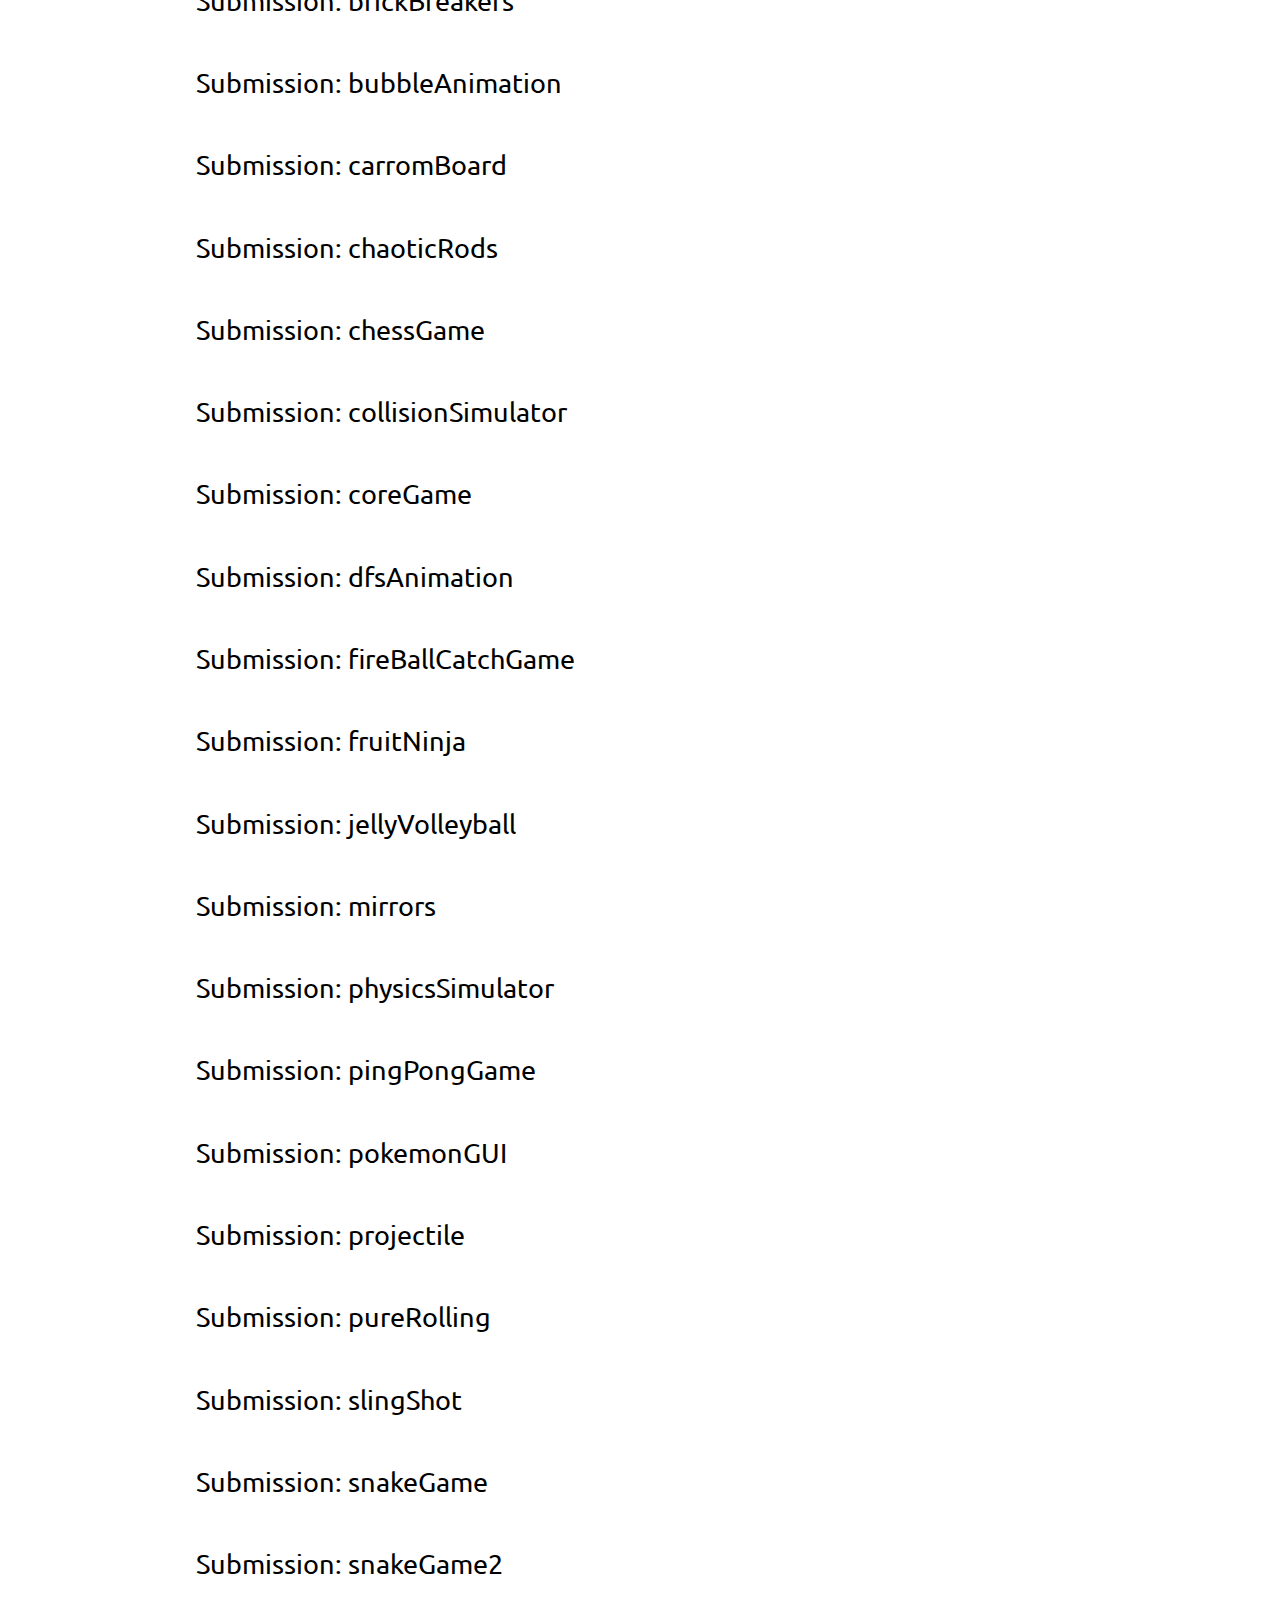
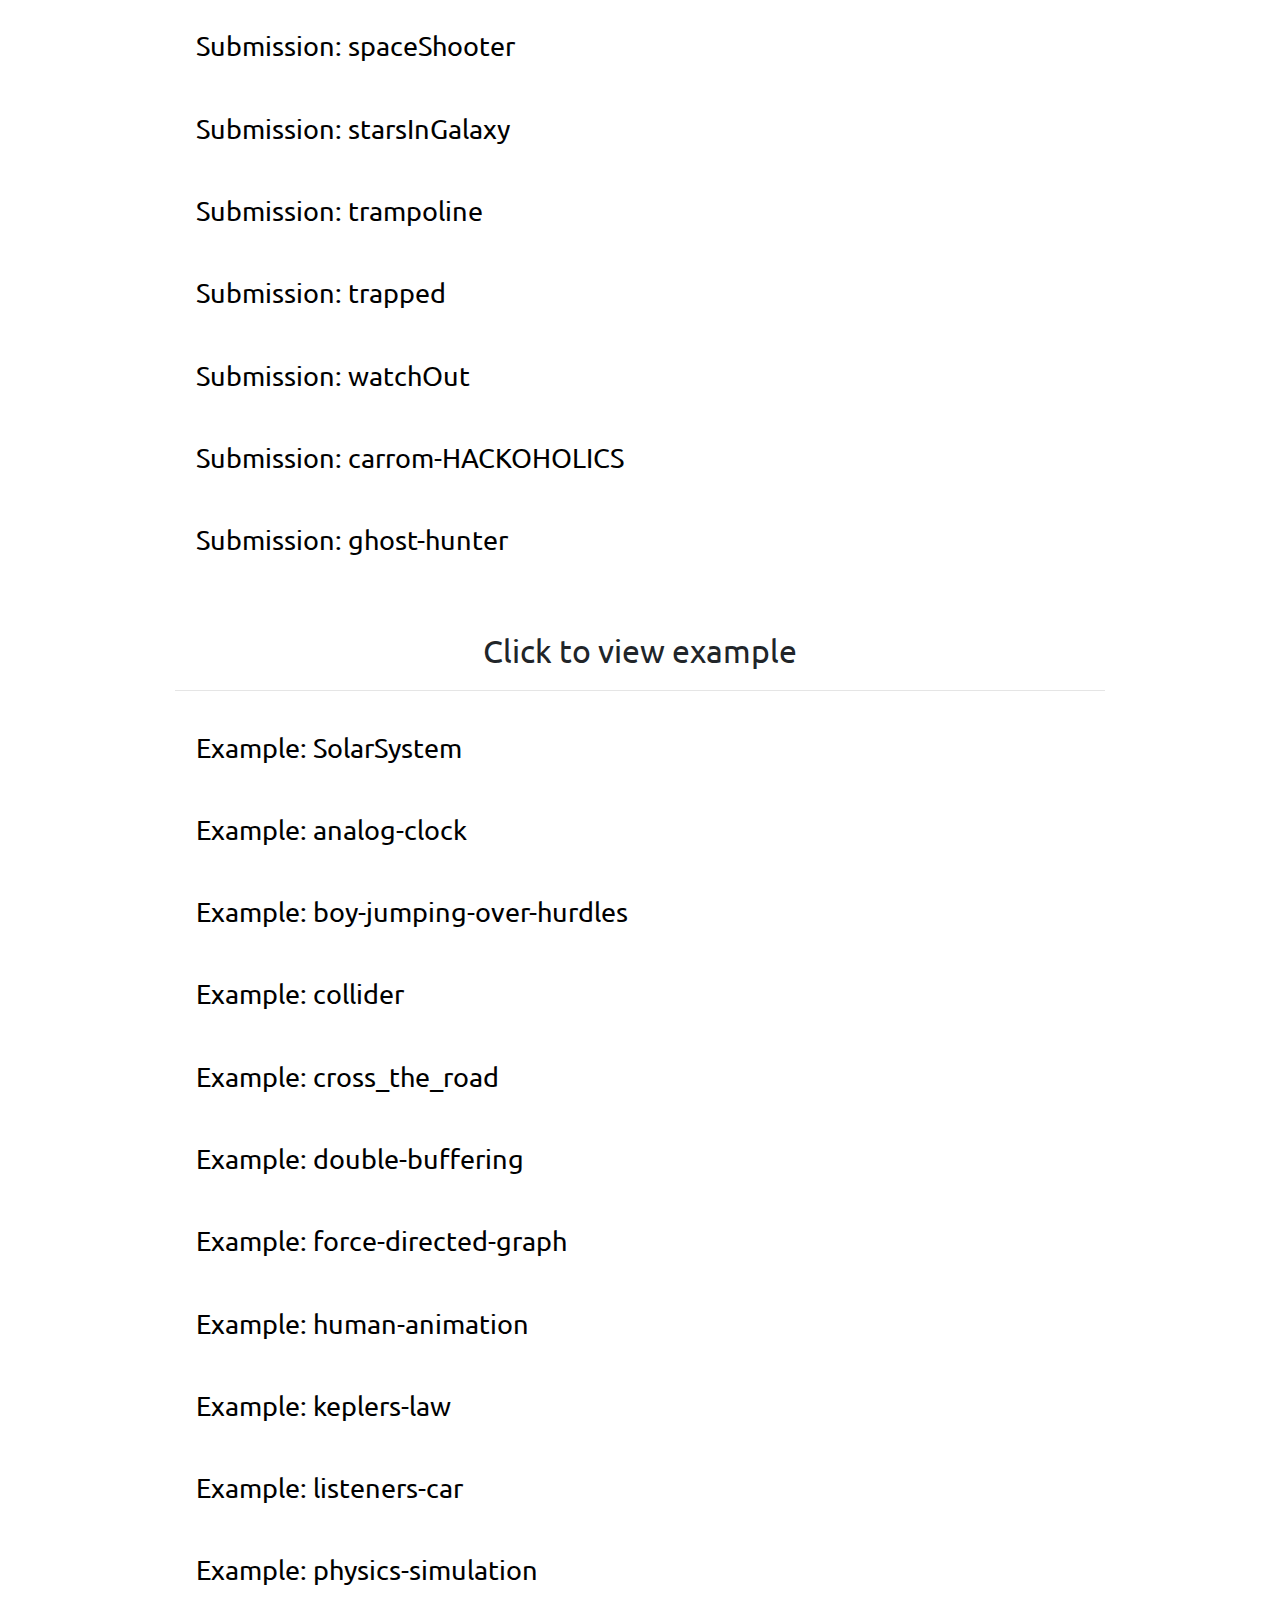
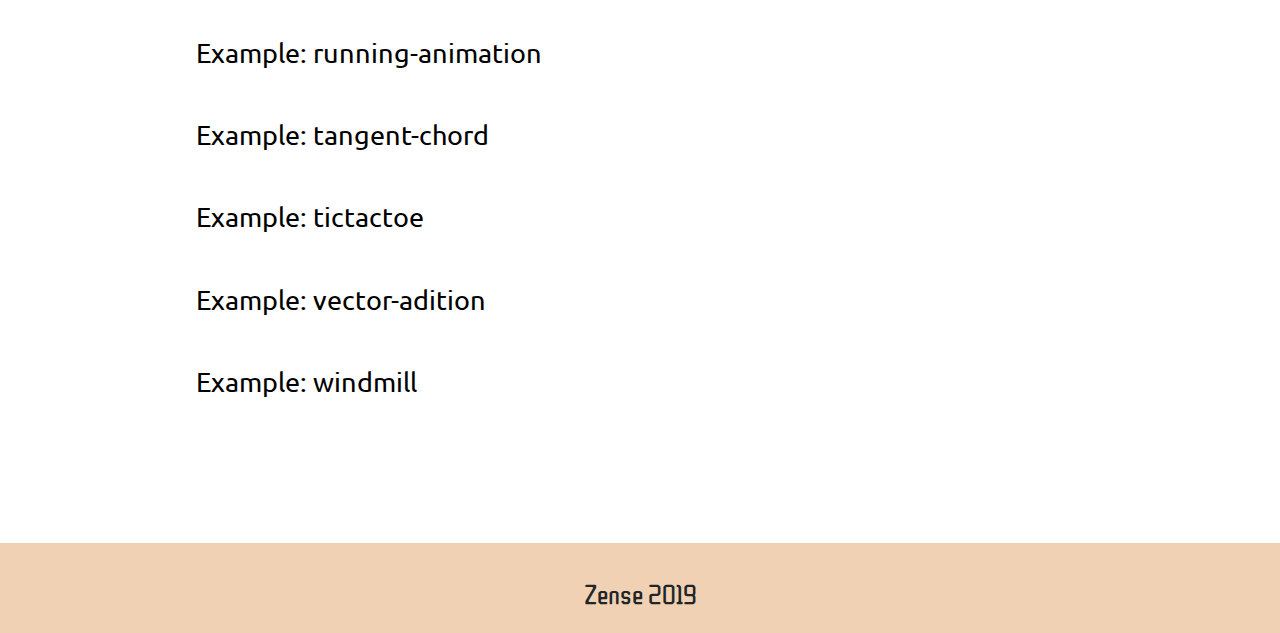
==== commit 3f5c9754: "Added some submissions" ====
--- a/index.html
+++ b/index.html
@@ -286,6 +286,20 @@
 			</div>
 		</div>
 
+		<div class="card border-0">
+			<div class="card-body">
+				<a href="./hacknight2019/carrom-HACKOHOLICS/index.html" class="link mr-auto" target="_blank">Submission: carrom-HACKOHOLICS</a> <br>
+				<a href="https://github.com/zense/Canvas-Competition/tree/hacknight2019/carrom-HACKOHOLICS" class="link ml-auto" target="_blank"><i class="fab fa-github"></i></a><br>
+			</div>
+		</div>
+
+		<div class="card border-0">
+			<div class="card-body">
+				<a href="./hacknight2019/ghost-hunter/index.html" class="link mr-auto" target="_blank">Submission: ghost-hunter</a> <br>
+				<a href="https://github.com/zense/Canvas-Competition/tree/hacknight2019/ghost-hunter" class="link ml-auto" target="_blank"><i class="fab fa-github"></i></a><br>
+			</div>
+		</div>
+
 			<p class="guide2 mr-auto">Click to view example</p>
 			<span style="display:'block'; height: 5vh;"></span><hr/>
 
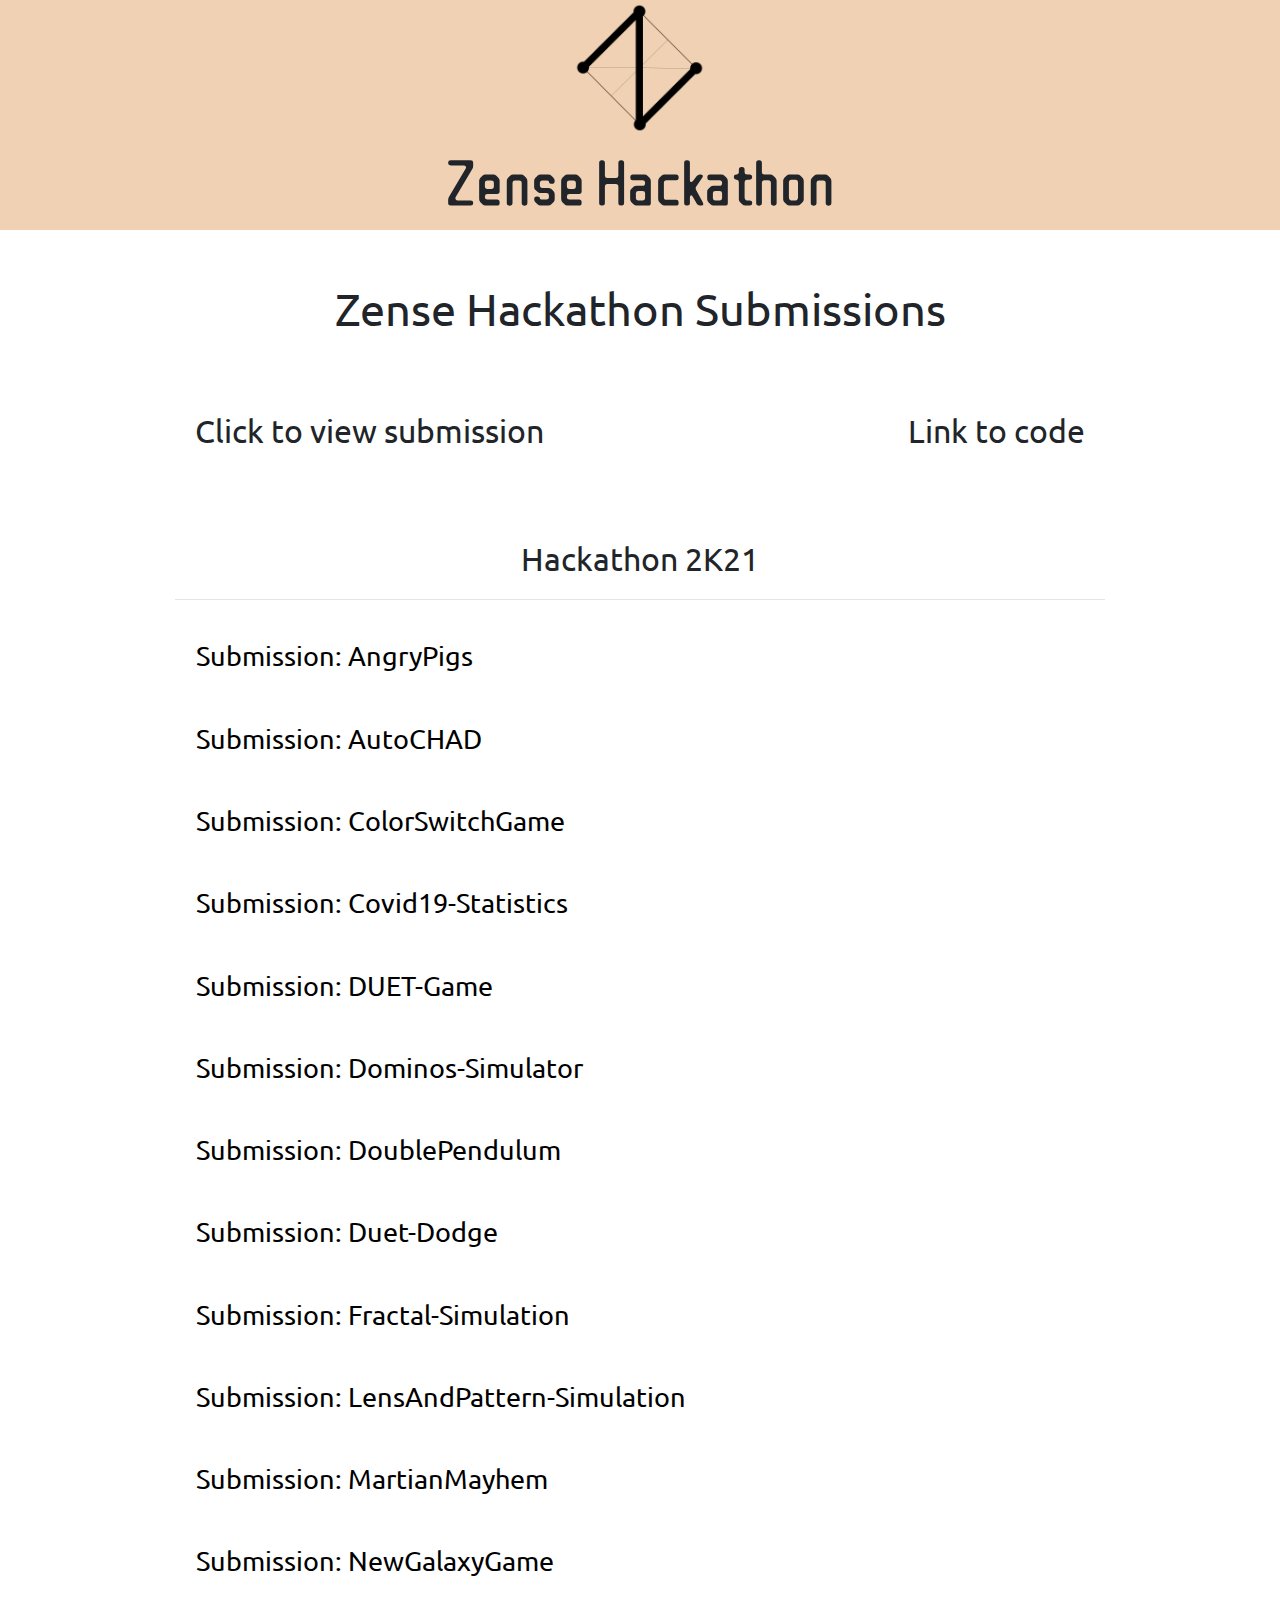
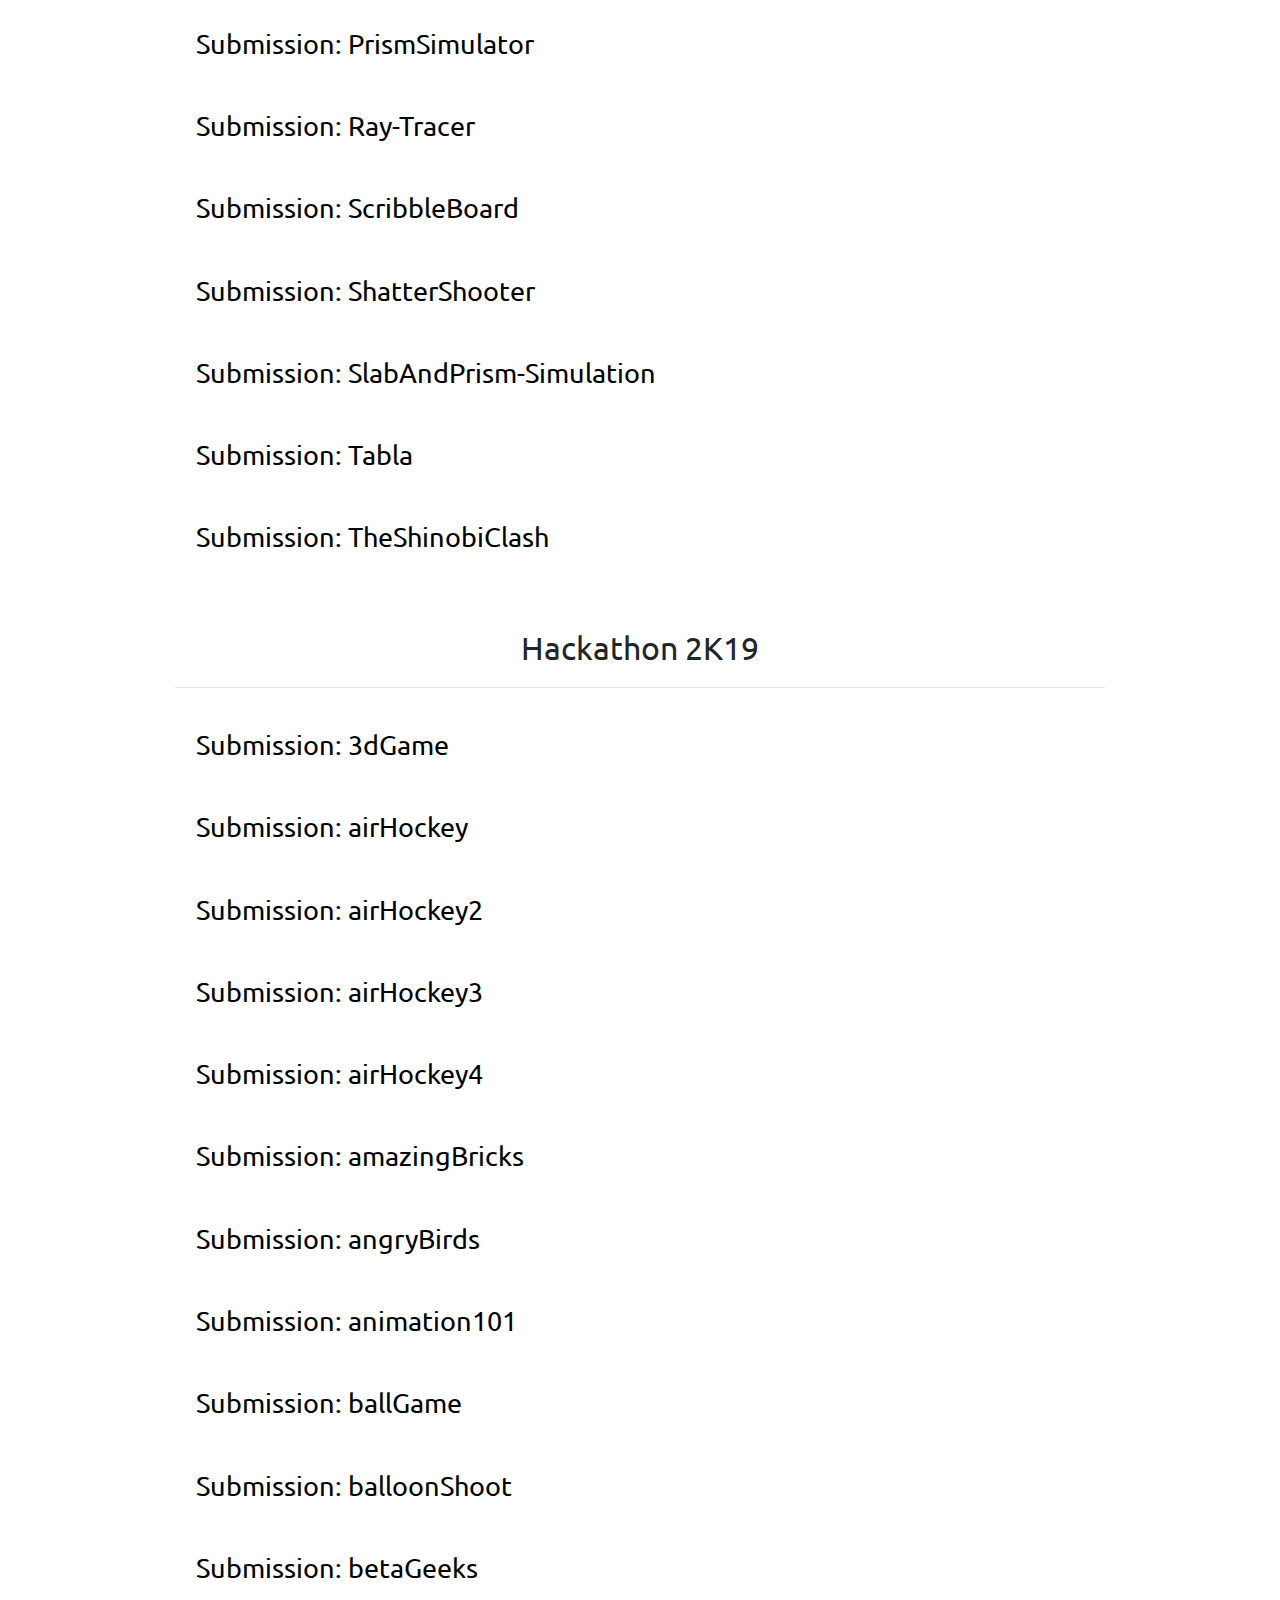
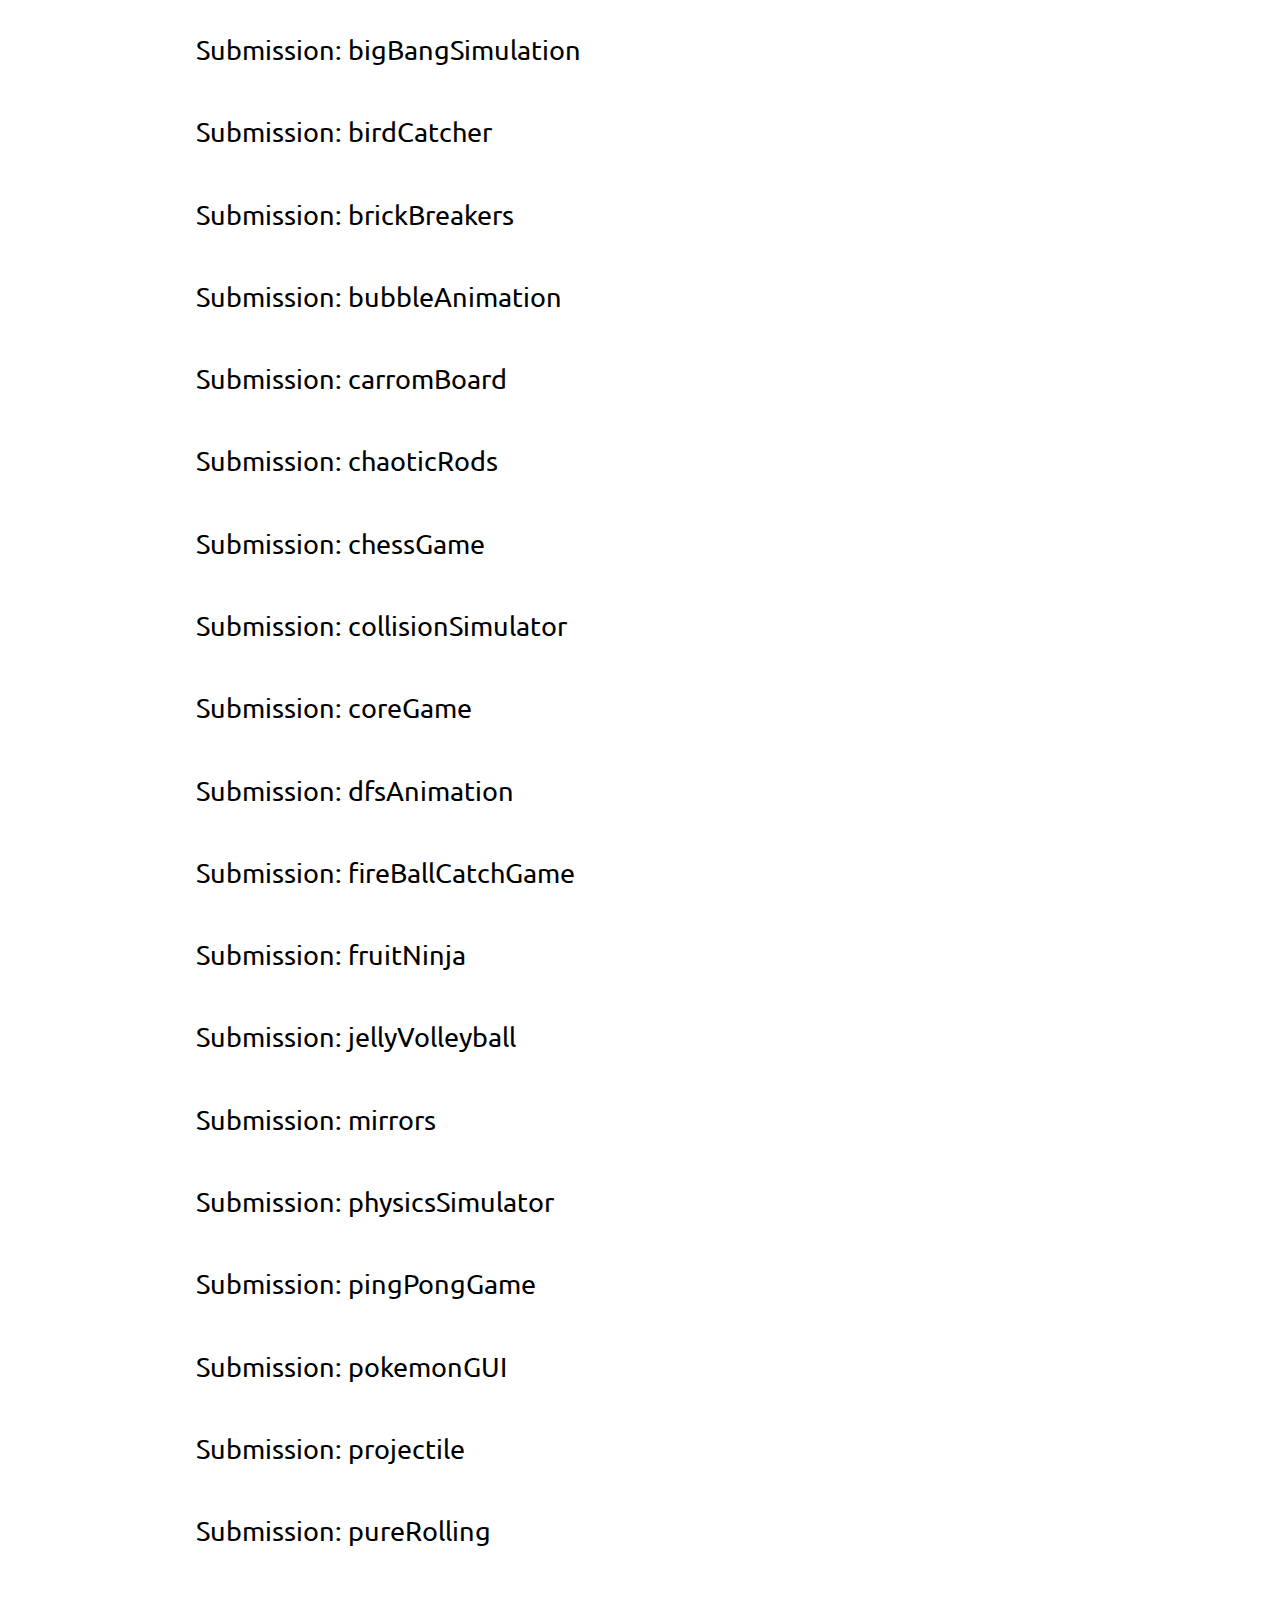
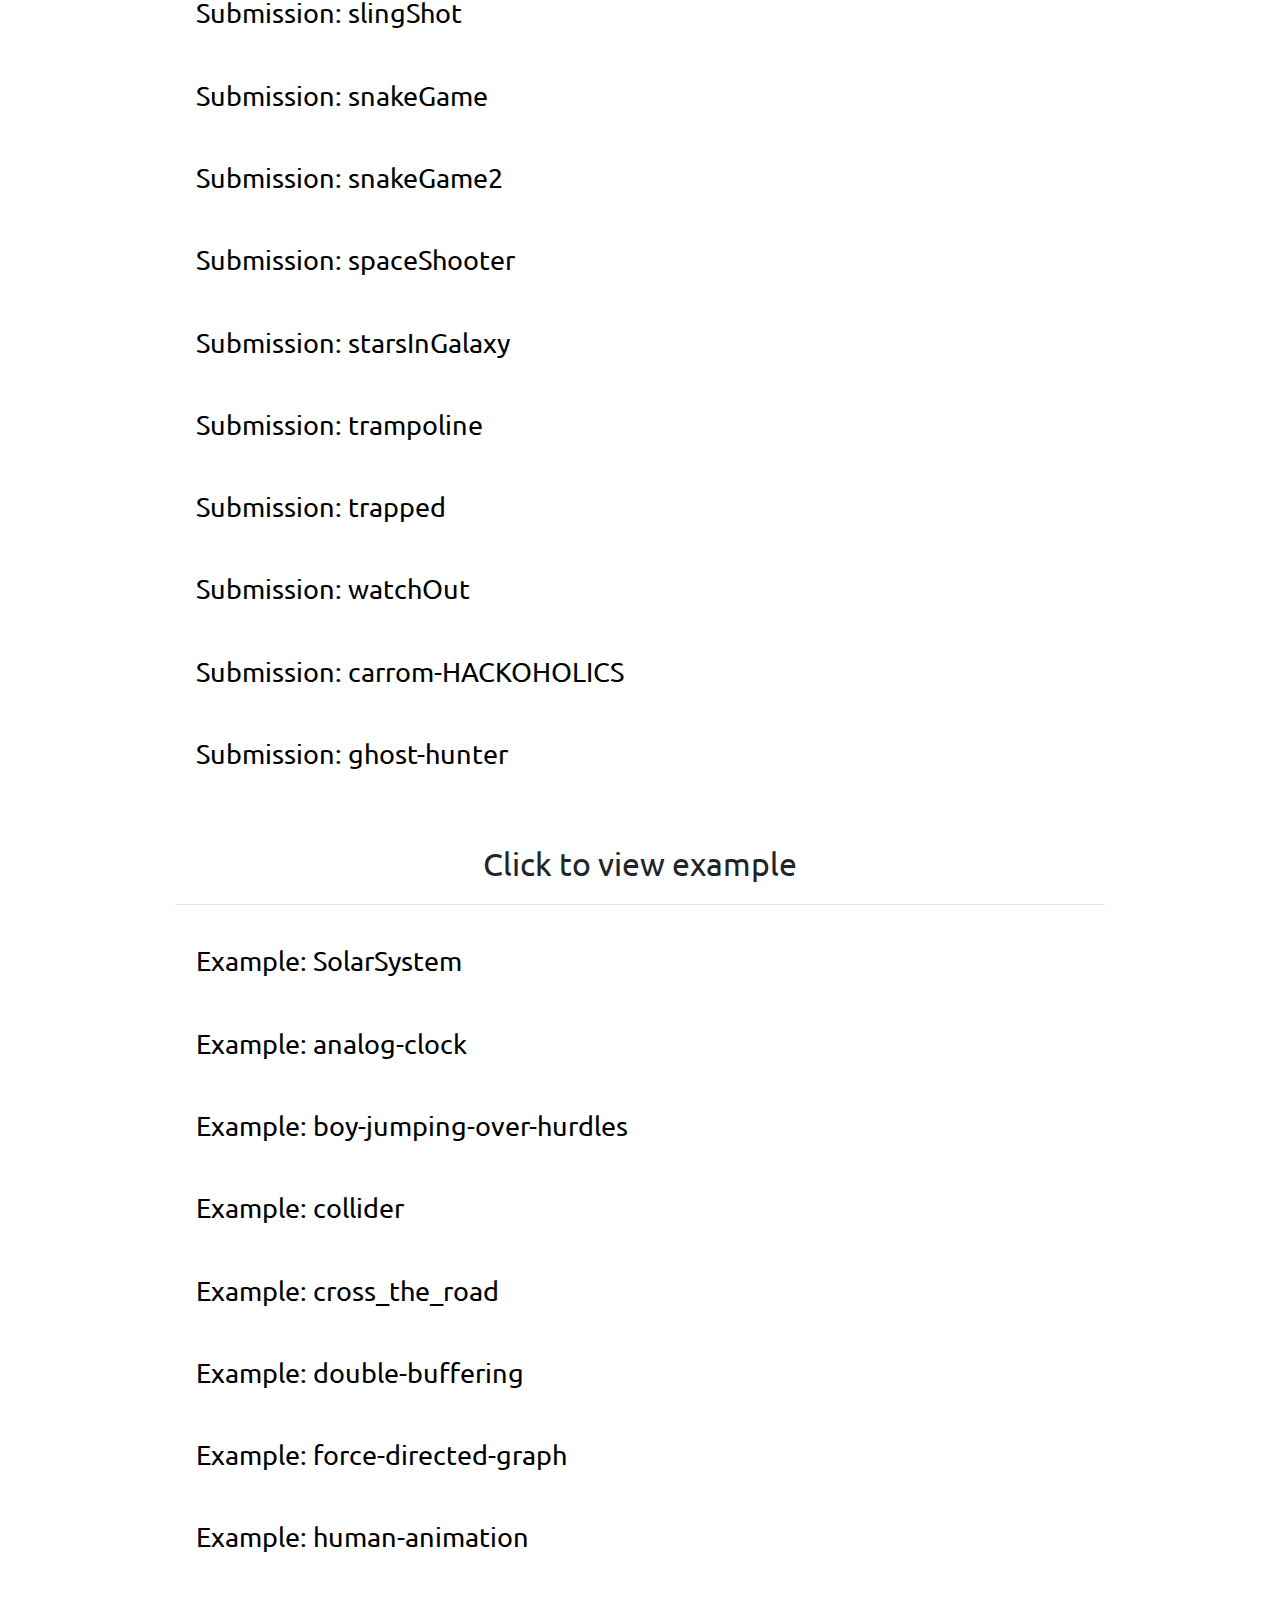
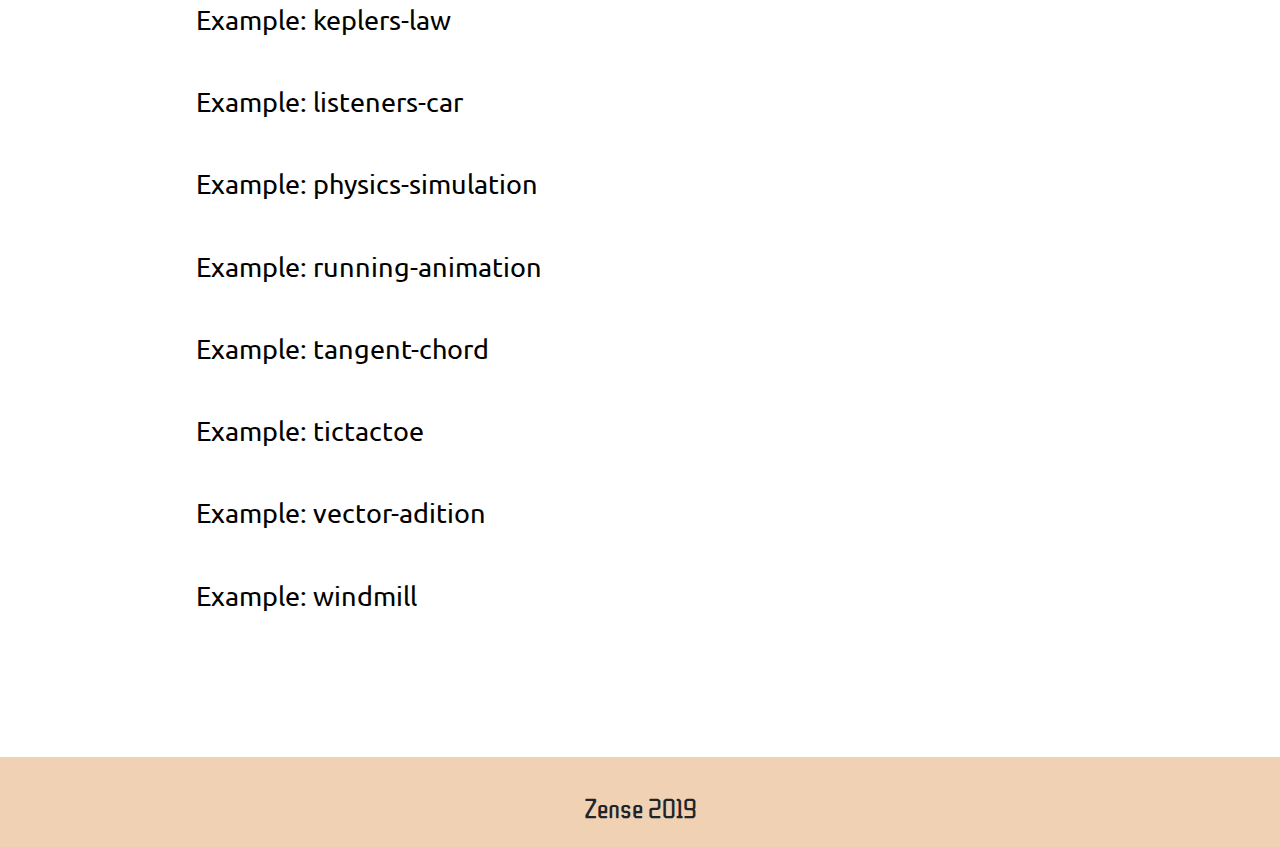
==== commit 59c912fe: "Add 2021 submissions" ====
--- a/index.html
+++ b/index.html
@@ -1,16 +1,16 @@
 <!DOCTYPE html>
 <html lang=en>
 	<head>
-		<title>Zense HacKnight 2k19</title>
+		<title>Zense Hackathon Submissions</title>
 		<link rel="stylesheet" type="text/css" href="style.css"></link>
 	
 	<link rel="stylesheet" href="https://stackpath.bootstrapcdn.com/bootstrap/4.3.1/css/bootstrap.min.css" integrity="sha384-ggOyR0iXCbMQv3Xipma34MD+dH/1fQ784/j6cY/iJTQUOhcWr7x9JvoRxT2MZw1T" crossorigin="anonymous">
 	<link rel ="stylesheet" href="https://cdnjs.cloudflare.com/ajax/libs/font-awesome/5.11.2/css/all.css" integrity="sha256-46qynGAkLSFpVbEBog43gvNhfrOj+BmwXdxFgVK/Kvc=" crossorigin="anonymous" /></head>
 	<link href="https://fonts.googleapis.com/css?family=Ubuntu|ZCOOL+QingKe+HuangYou&display=swap" rel="stylesheet">
 	<body>
-		<header id="title" class="ml-auto mr-auto"><img src="./zense.png" alt="Zense" /><br />HacKnight 2k19</header>
-
-		<label for="#links" id="label">Submissions at Zense HacKnight 2k19</label>
+		<header id="title" class="ml-auto mr-auto"><img src="./zense.png" alt="Zense" /><br />Zense Hackathon</header>
+
+		<label for="#links" id="label">Zense Hackathon Submissions</label>
 		<div class="col-12 col-lg-9 ml-lg-auto mr-lg-auto">
 
 		<div class="card border-0">
@@ -19,6 +19,145 @@
 			<p class="guide float-right">Link to code</p>
 		</div>
 		</div>
+
+			<p class="guide2 mr-auto">Hackathon 2K21</p>
+			<span style="display:'block'; height: 5vh;"></span><hr/>
+
+		<div class="card border-0">
+			<div class="card-body">
+				<a href="./Hackathon2K21/AngryPigs/index.html" class="link mr-auto" target="_blank">Submission: AngryPigs</a> <br>
+				<a href="https://github.com/zense/Canvas-Competition/tree/Hackathon2K21/AngryPigs" class="link ml-auto" target="_blank"><i class="fab fa-github"></i></a><br>
+			</div>
+		</div>
+
+		<div class="card border-0">
+			<div class="card-body">
+				<a href="./Hackathon2K21/AutoCHAD/index.html" class="link mr-auto" target="_blank">Submission: AutoCHAD</a> <br>
+				<a href="https://github.com/zense/Canvas-Competition/tree/Hackathon2K21/AutoCHAD" class="link ml-auto" target="_blank"><i class="fab fa-github"></i></a><br>
+			</div>
+		</div>
+
+		<div class="card border-0">
+			<div class="card-body">
+				<a href="./Hackathon2K21/ColorSwitchGame/index.html" class="link mr-auto" target="_blank">Submission: ColorSwitchGame</a> <br>
+				<a href="https://github.com/zense/Canvas-Competition/tree/Hackathon2K21/ColorSwitchGame" class="link ml-auto" target="_blank"><i class="fab fa-github"></i></a><br>
+			</div>
+		</div>
+
+		<div class="card border-0">
+			<div class="card-body">
+				<a href="./Hackathon2K21/Covid19-Statistics/index.html" class="link mr-auto" target="_blank">Submission: Covid19-Statistics</a> <br>
+				<a href="https://github.com/zense/Canvas-Competition/tree/Hackathon2K21/Covid19-Statistics" class="link ml-auto" target="_blank"><i class="fab fa-github"></i></a><br>
+			</div>
+		</div>
+
+		<div class="card border-0">
+			<div class="card-body">
+				<a href="./Hackathon2K21/DUET-Game/index.html" class="link mr-auto" target="_blank">Submission: DUET-Game</a> <br>
+				<a href="https://github.com/zense/Canvas-Competition/tree/Hackathon2K21/DUET-Game" class="link ml-auto" target="_blank"><i class="fab fa-github"></i></a><br>
+			</div>
+		</div>
+
+		<div class="card border-0">
+			<div class="card-body">
+				<a href="./Hackathon2K21/Dominos-Simulator/index.html" class="link mr-auto" target="_blank">Submission: Dominos-Simulator</a> <br>
+				<a href="https://github.com/zense/Canvas-Competition/tree/Hackathon2K21/Dominos-Simulator" class="link ml-auto" target="_blank"><i class="fab fa-github"></i></a><br>
+			</div>
+		</div>
+
+		<div class="card border-0">
+			<div class="card-body">
+				<a href="./Hackathon2K21/DoublePendulum/index.html" class="link mr-auto" target="_blank">Submission: DoublePendulum</a> <br>
+				<a href="https://github.com/zense/Canvas-Competition/tree/Hackathon2K21/DoublePendulum" class="link ml-auto" target="_blank"><i class="fab fa-github"></i></a><br>
+			</div>
+		</div>
+
+		<div class="card border-0">
+			<div class="card-body">
+				<a href="./Hackathon2K21/Duet-Dodge/index.html" class="link mr-auto" target="_blank">Submission: Duet-Dodge</a> <br>
+				<a href="https://github.com/zense/Canvas-Competition/tree/Hackathon2K21/Duet-Dodge" class="link ml-auto" target="_blank"><i class="fab fa-github"></i></a><br>
+			</div>
+		</div>
+
+		<div class="card border-0">
+			<div class="card-body">
+				<a href="./Hackathon2K21/Fractal-Simulation/index.html" class="link mr-auto" target="_blank">Submission: Fractal-Simulation</a> <br>
+				<a href="https://github.com/zense/Canvas-Competition/tree/Hackathon2K21/Fractal-Simulation" class="link ml-auto" target="_blank"><i class="fab fa-github"></i></a><br>
+			</div>
+		</div>
+
+		<div class="card border-0">
+			<div class="card-body">
+				<a href="./Hackathon2K21/LensAndPattern-Simulation/index.html" class="link mr-auto" target="_blank">Submission: LensAndPattern-Simulation</a> <br>
+				<a href="https://github.com/zense/Canvas-Competition/tree/Hackathon2K21/LensAndPattern-Simulation" class="link ml-auto" target="_blank"><i class="fab fa-github"></i></a><br>
+			</div>
+		</div>
+
+		<div class="card border-0">
+			<div class="card-body">
+				<a href="./Hackathon2K21/MartianMayhem/index.html" class="link mr-auto" target="_blank">Submission: MartianMayhem</a> <br>
+				<a href="https://github.com/zense/Canvas-Competition/tree/Hackathon2K21/MartianMayhem" class="link ml-auto" target="_blank"><i class="fab fa-github"></i></a><br>
+			</div>
+		</div>
+
+		<div class="card border-0">
+			<div class="card-body">
+				<a href="./Hackathon2K21/NewGalaxyGame/index.html" class="link mr-auto" target="_blank">Submission: NewGalaxyGame</a> <br>
+				<a href="https://github.com/zense/Canvas-Competition/tree/Hackathon2K21/NewGalaxyGame" class="link ml-auto" target="_blank"><i class="fab fa-github"></i></a><br>
+			</div>
+		</div>
+
+		<div class="card border-0">
+			<div class="card-body">
+				<a href="./Hackathon2K21/PrismSimulator/index.html" class="link mr-auto" target="_blank">Submission: PrismSimulator</a> <br>
+				<a href="https://github.com/zense/Canvas-Competition/tree/Hackathon2K21/PrismSimulator" class="link ml-auto" target="_blank"><i class="fab fa-github"></i></a><br>
+			</div>
+		</div>
+
+		<div class="card border-0">
+			<div class="card-body">
+				<a href="./Hackathon2K21/Ray-Tracer/index.html" class="link mr-auto" target="_blank">Submission: Ray-Tracer</a> <br>
+				<a href="https://github.com/zense/Canvas-Competition/tree/Hackathon2K21/Ray-Tracer" class="link ml-auto" target="_blank"><i class="fab fa-github"></i></a><br>
+			</div>
+		</div>
+
+		<div class="card border-0">
+			<div class="card-body">
+				<a href="./Hackathon2K21/ScribbleBoard/index.html" class="link mr-auto" target="_blank">Submission: ScribbleBoard</a> <br>
+				<a href="https://github.com/zense/Canvas-Competition/tree/Hackathon2K21/ScribbleBoard" class="link ml-auto" target="_blank"><i class="fab fa-github"></i></a><br>
+			</div>
+		</div>
+
+		<div class="card border-0">
+			<div class="card-body">
+				<a href="./Hackathon2K21/ShatterShooter/index.html" class="link mr-auto" target="_blank">Submission: ShatterShooter</a> <br>
+				<a href="https://github.com/zense/Canvas-Competition/tree/Hackathon2K21/ShatterShooter" class="link ml-auto" target="_blank"><i class="fab fa-github"></i></a><br>
+			</div>
+		</div>
+
+		<div class="card border-0">
+			<div class="card-body">
+				<a href="./Hackathon2K21/SlabAndPrism-Simulation/index.html" class="link mr-auto" target="_blank">Submission: SlabAndPrism-Simulation</a> <br>
+				<a href="https://github.com/zense/Canvas-Competition/tree/Hackathon2K21/SlabAndPrism-Simulation" class="link ml-auto" target="_blank"><i class="fab fa-github"></i></a><br>
+			</div>
+		</div>
+
+		<div class="card border-0">
+			<div class="card-body">
+				<a href="./Hackathon2K21/Tabla/index.html" class="link mr-auto" target="_blank">Submission: Tabla</a> <br>
+				<a href="https://github.com/zense/Canvas-Competition/tree/Hackathon2K21/Tabla" class="link ml-auto" target="_blank"><i class="fab fa-github"></i></a><br>
+			</div>
+		</div>
+
+		<div class="card border-0">
+			<div class="card-body">
+				<a href="./Hackathon2K21/TheShinobiClash/index.html" class="link mr-auto" target="_blank">Submission: TheShinobiClash</a> <br>
+				<a href="https://github.com/zense/Canvas-Competition/tree/Hackathon2K21/TheShinobiClash" class="link ml-auto" target="_blank"><i class="fab fa-github"></i></a><br>
+			</div>
+		</div>
+
+			<p class="guide2 mr-auto">Hackathon 2K19</p>
+			<span style="display:'block'; height: 5vh;"></span><hr/>
 
 		<div class="card border-0">
 			<div class="card-body">
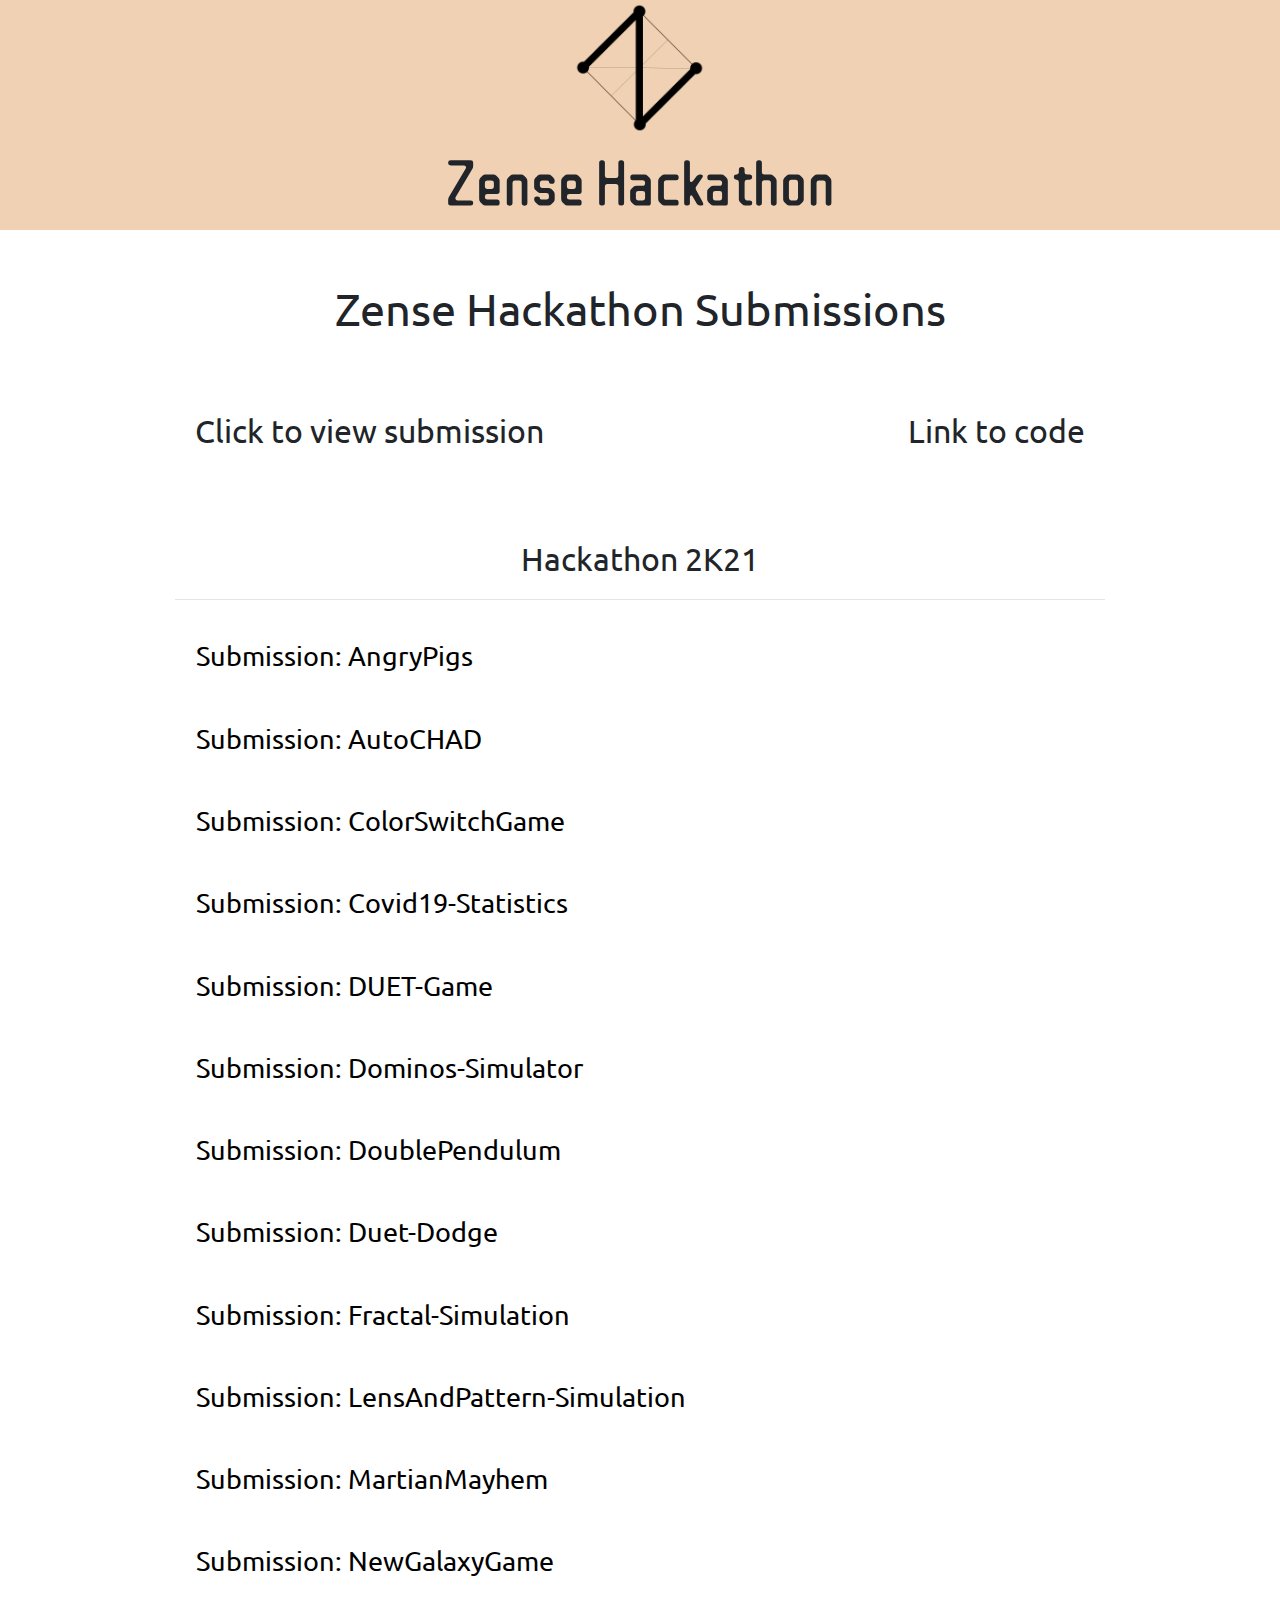
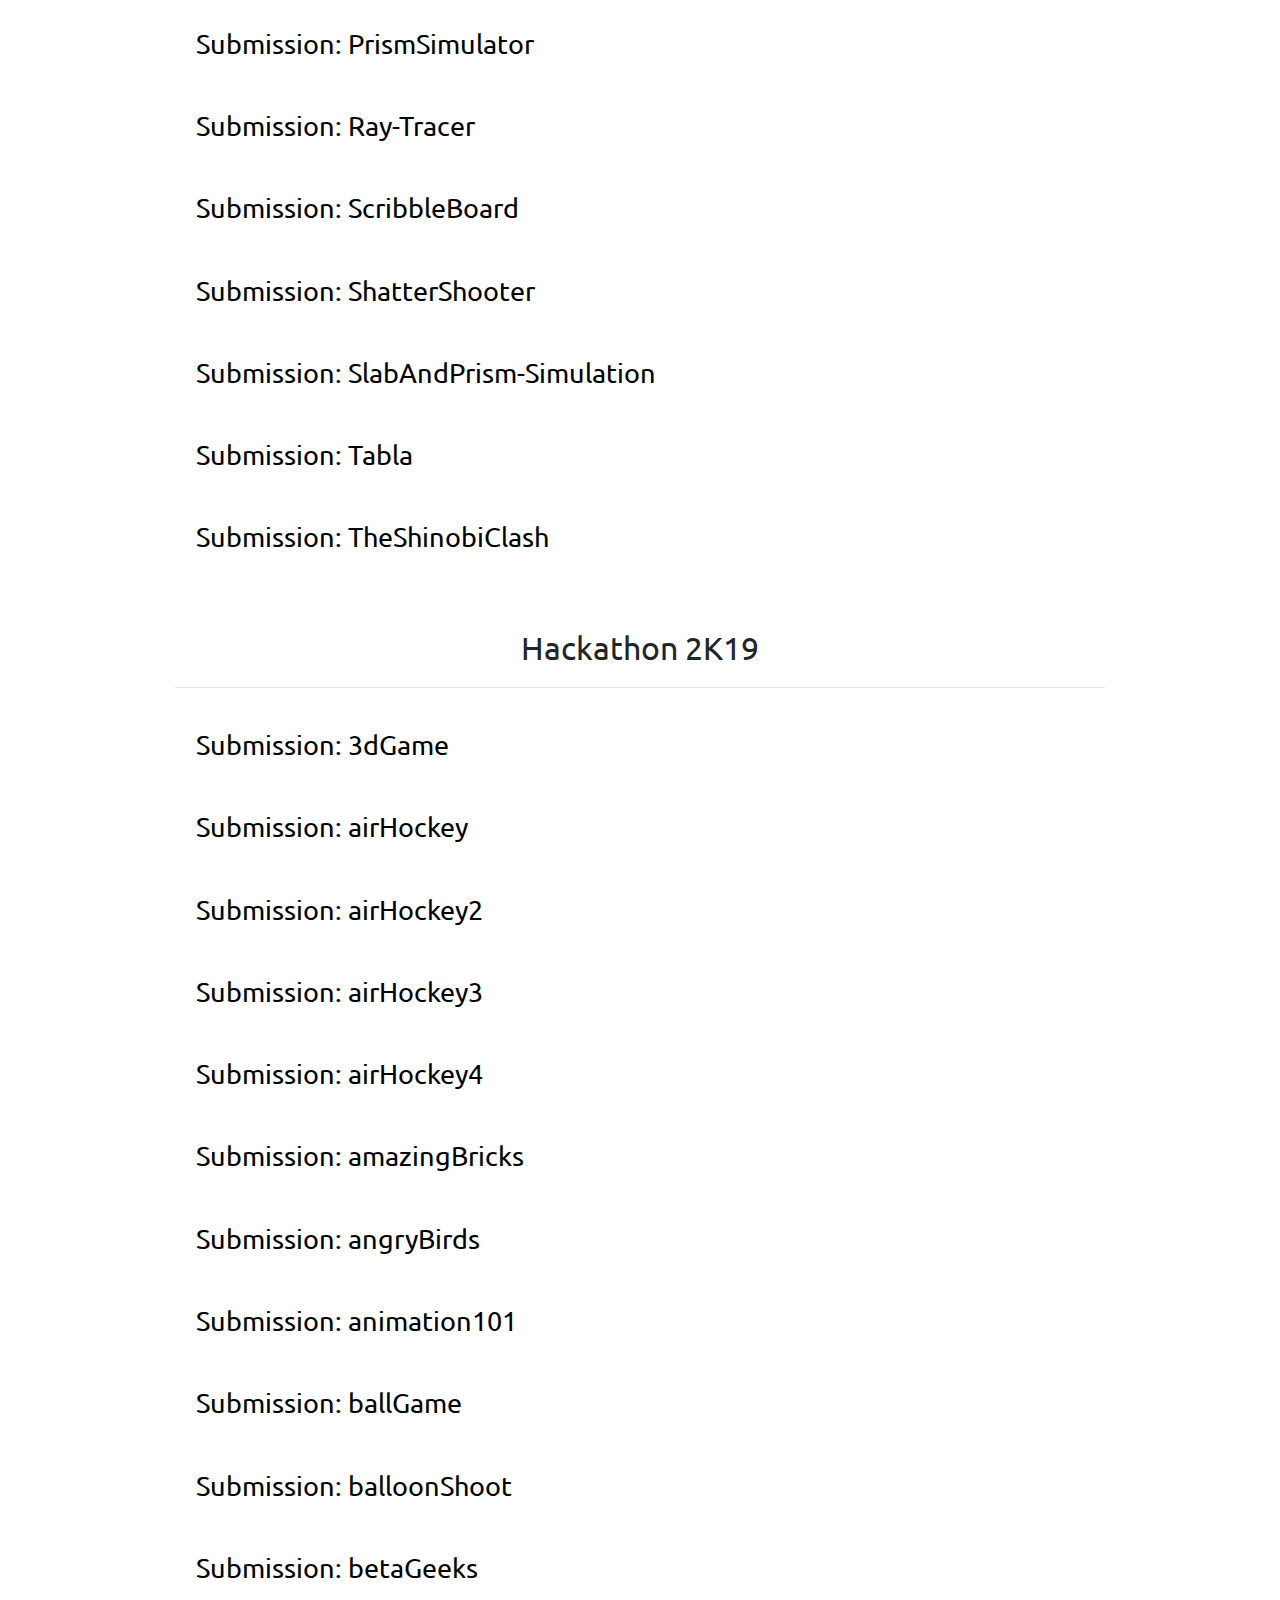
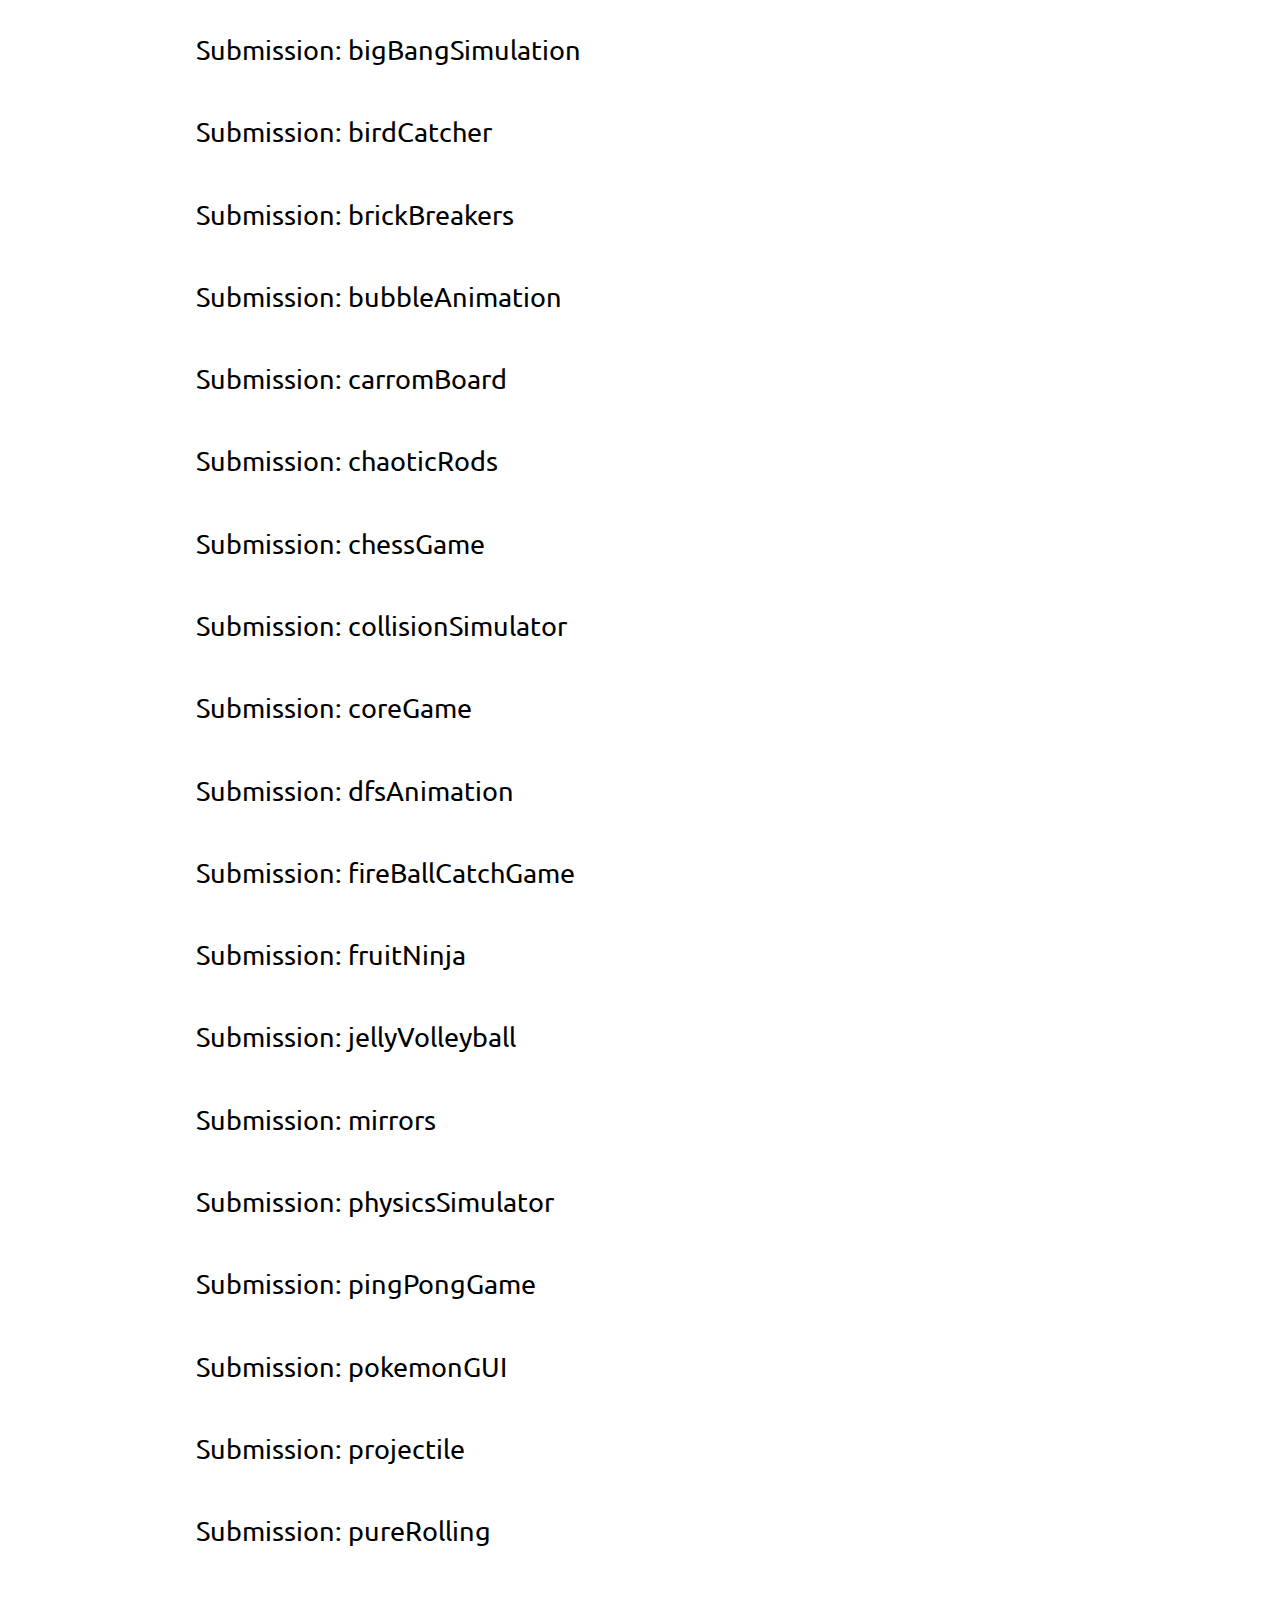
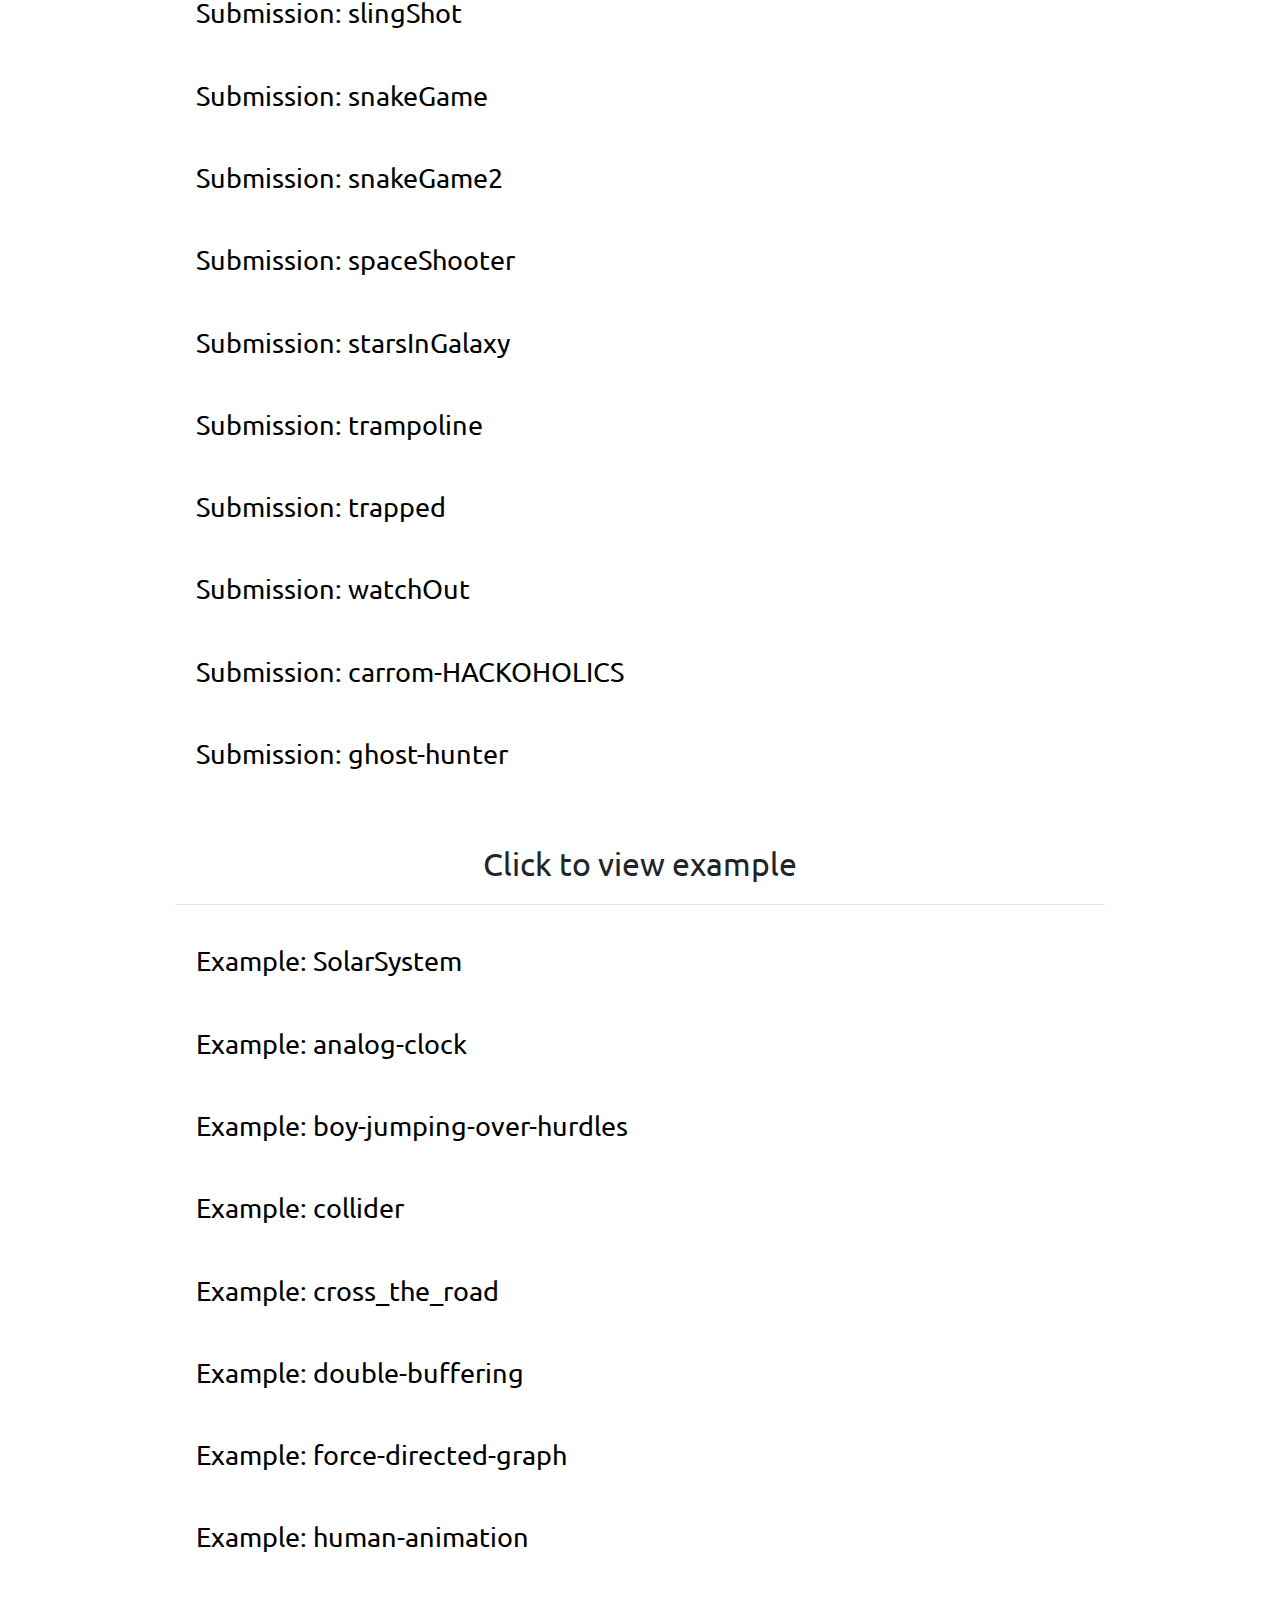
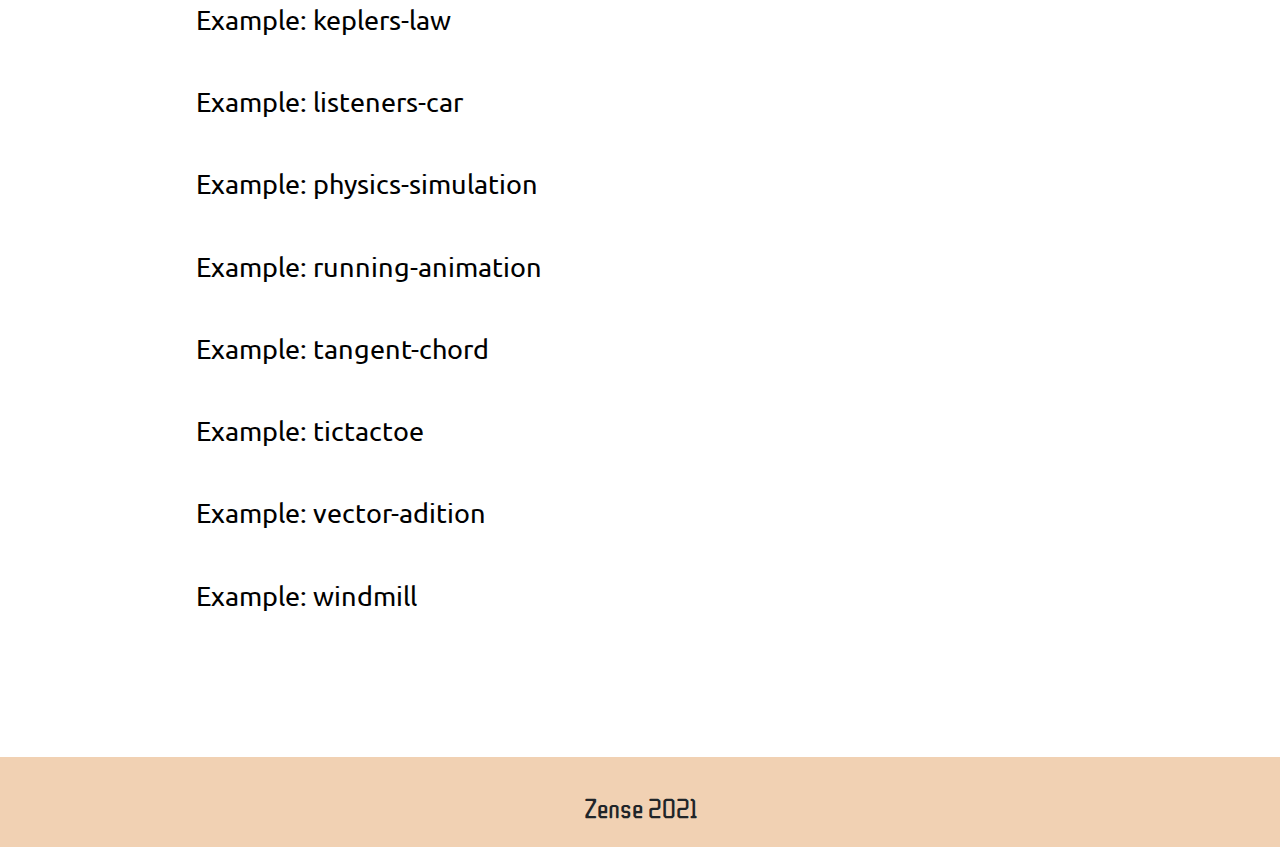
==== commit 33aa4ad0: "Update index.html" ====
--- a/index.html
+++ b/index.html
@@ -557,5 +557,5 @@
 		</div>
 			
 		<br /><br /><br /><br /><br />
-		<footer id="ending">Zense 2019</footer></body>
+		<footer id="ending">Zense 2021</footer></body>
 </html>
